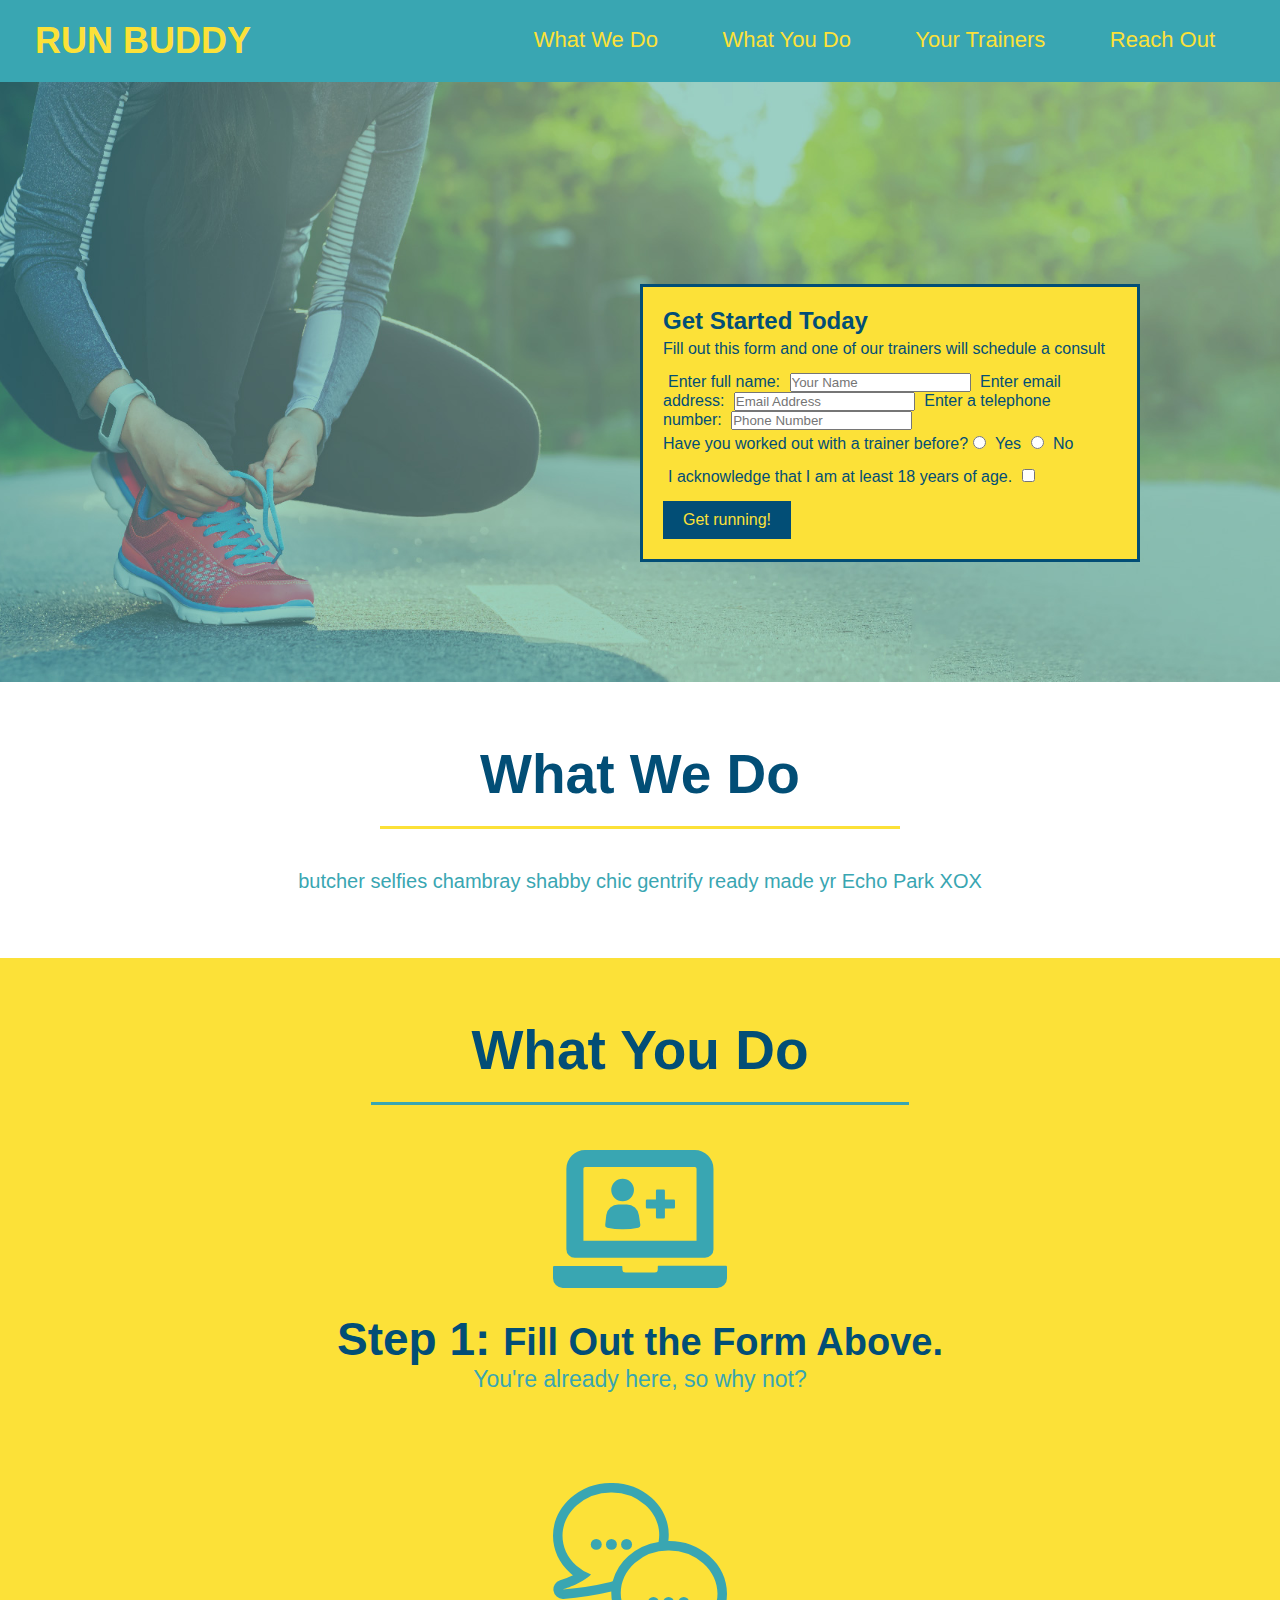
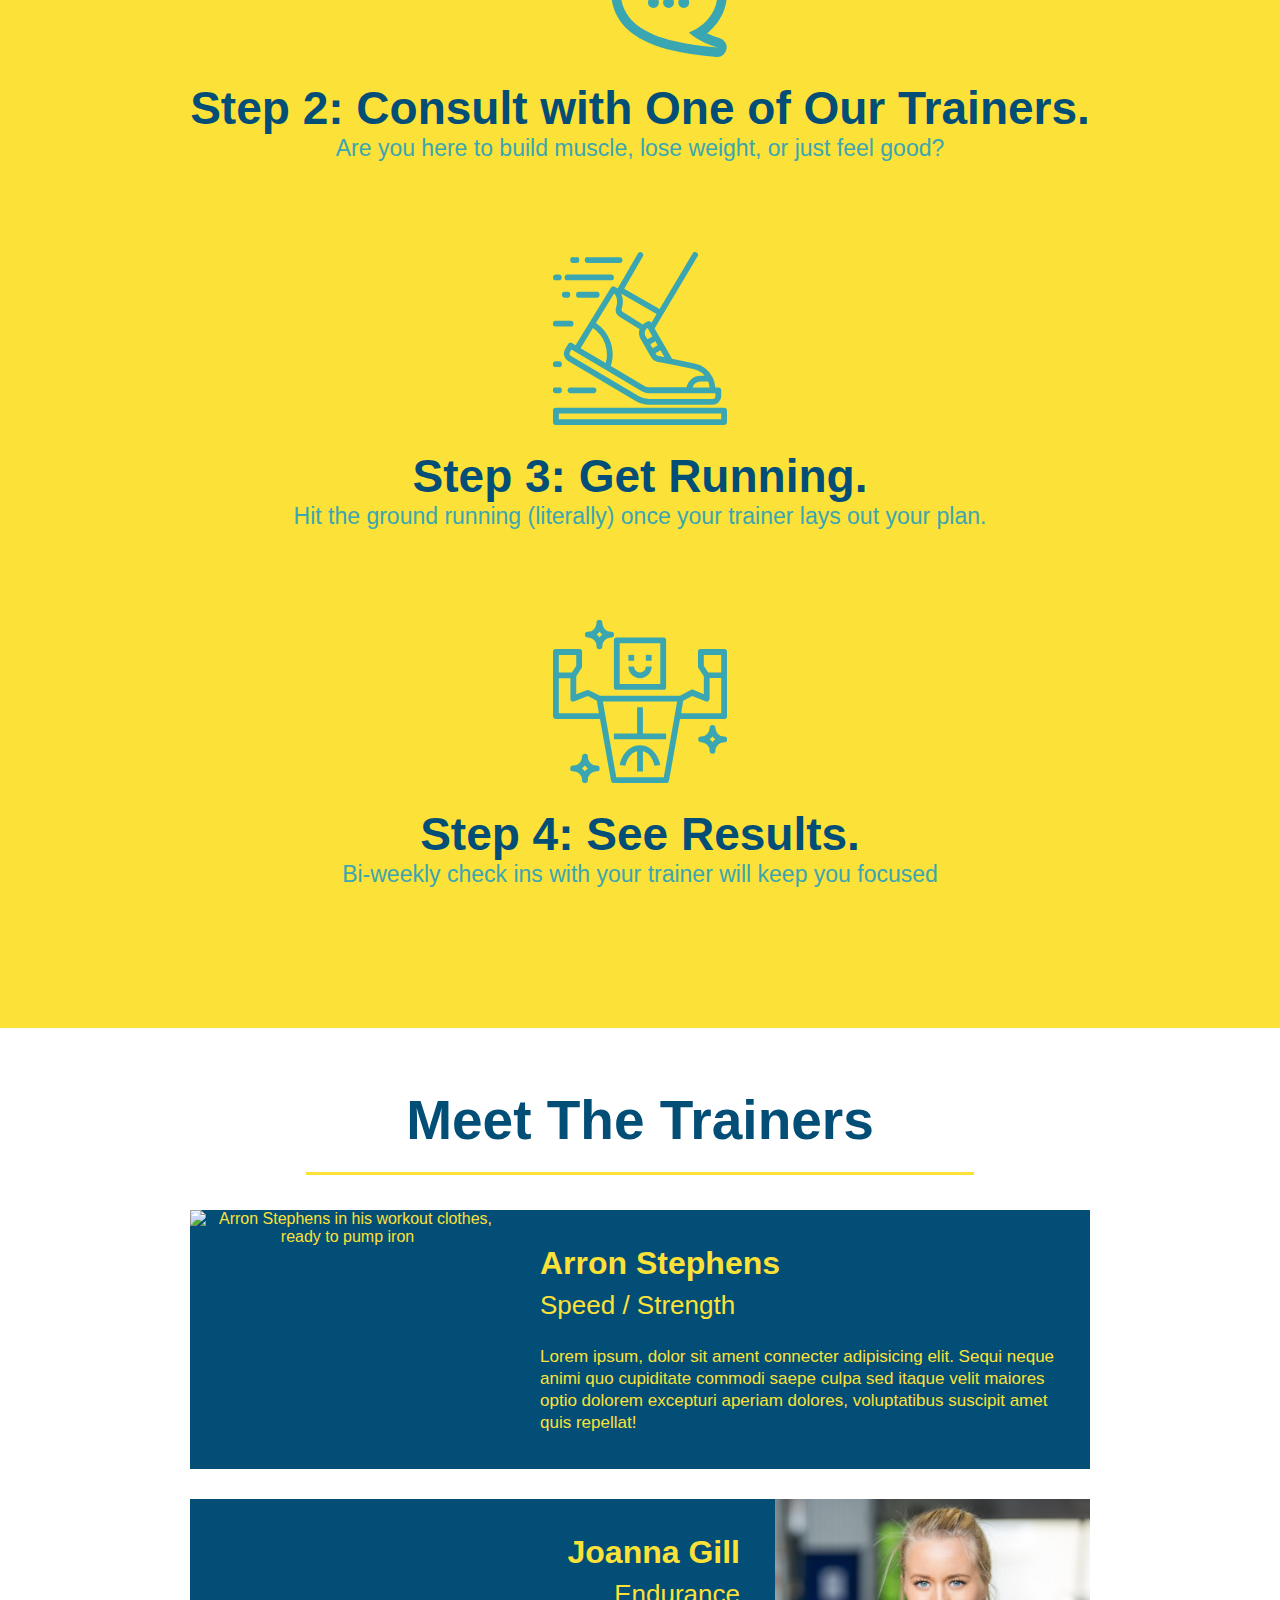
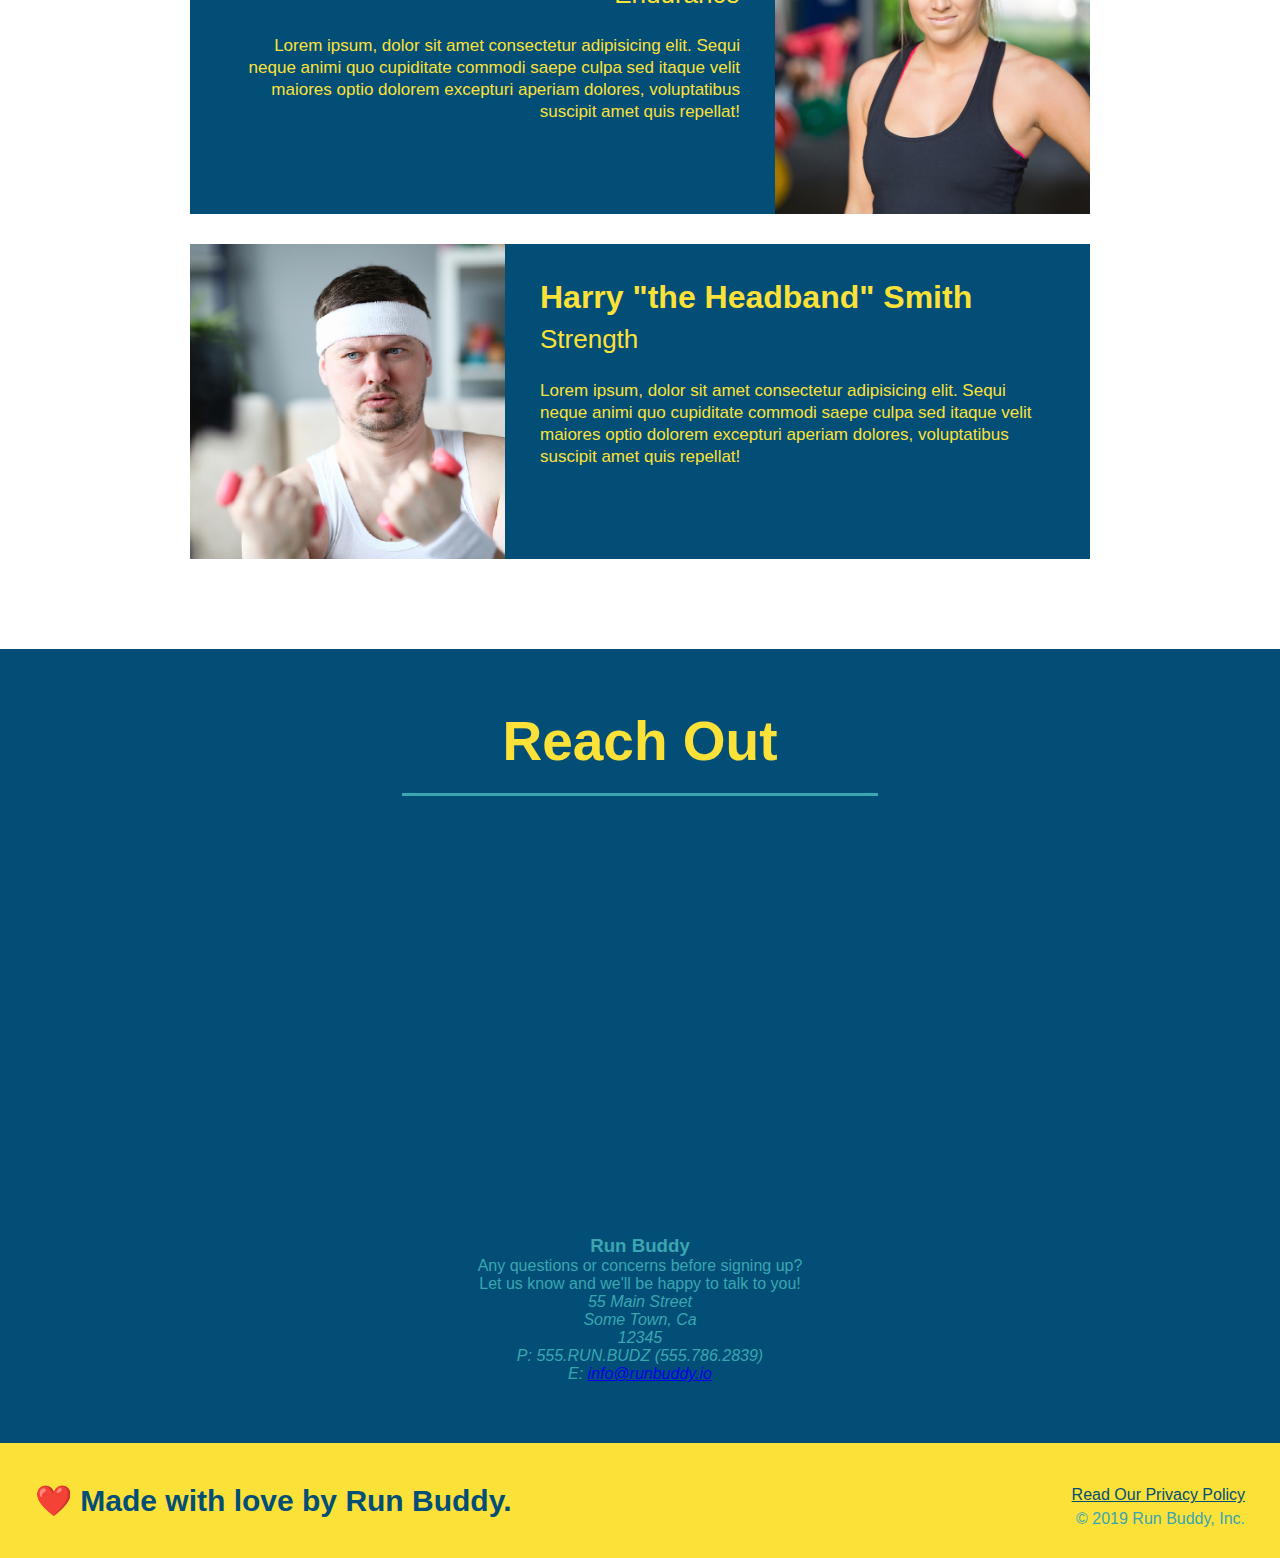
==== index.html @ 3039db10 "commit on main" ====
<!DOCTYPE html>
<html lang="en">

<head>
  <meta charset="UTF-8" />
  <title>Run Buddy</title>
  <link rel="stylesheet" href="./assets/css/style.css" />
  <link rel="stylesheet" href="./assets/css/secondary-styles.css"/>
</head>

<body>
  <!-- navigation -->
  <header>
    <h1>
      <a href="/">
        RUN BUDDY
      </a>
    </h1>
    <nav>
      <!-- Unordered list element -->
      <ul>
        <!-- List item element-->
        <li>
          <!-- Anchor element -->
          <a href="#what-we-do">What We Do</a>
        </li>
        <li>
          <a href="#what-you-do">What You Do</a>
        </li>
        <li>
          <a href="#your-trainers">Your Trainers</a>
        </li>
        <li>
          <a href="#reach-out">Reach Out</a>
        </li>
      </ul>
    </nav>
  </header>
  <!--hero section-->
<section class="hero">
    <div class="hero-form">
        <h3>Get Started Today</h3>
        <p>Fill out this form and one of our trainers will schedule a consult</p>
        <form>
        <label for="name">Enter full name:</label>
        <input type="text" placeholder="Your Name" name="name" id="name" />
        
        <label for="email">Enter email address:</label>
        <input type="text" placeholder="Email Address" name="email" id="email" />
        
        <label for="phone">Enter a telephone number:</label>
        <input type="text" placeholder="Phone Number" name="phone" id="phone" />
        <p>
            Have you worked out with a trainer before?
            <input type="radio" name="trainer-confirm" id="trainer-yes" />
            <label for="trainer-yes">Yes</label>
            <input type="radio" name="trainer-confirm" id="trainer-no" />
            <label for="trainer-no">No</label>
        </p>
        <p>
            <label for="checkbox">
                I acknowledge that I am at least 18 years of age.
            </label>
            <input type="checkbox" name="age-confirm" id="checkbox" />
        </p>
        <button type="submit">
            Get running!
        </button>
    </form>
    </div>
</section>


  <!-- "what we do" section -->
  <section id="what we do" class="intro">
    <h2 class="section-title primary-border">What We Do</h2>
    <p>
        butcher selfies chambray shabby chic gentrify ready made yr Echo Park XOX
    </p>
  </section>

  <!-- "what you do" section -->
  <section id="what you do" class="steps">
    <h2 class="section-title secondary-border">What You Do</h2>

    <div> 

    <img src="./assets/images/step-1.svg" alt="" />
    <h3>Step 1: <span>Fill Out the Form Above.</span></h3>
    <p>You're already here, so why not?</p>
    </div>
    
    <div>
        <img src="./assets/images/step-2.svg" alt="" />
        <h3>Step 2: Consult with One of Our Trainers.</h3>
        <p>Are you here to build muscle, lose weight, or just feel good?</p>
    </div>
    
    <div>
        <img src="./assets/images/step-3.svg" alt="" />
        <h3>Step 3: Get Running.</h3>
        <p>Hit the ground running (literally) once your trainer lays out your plan.</p>
    </div>
    
    <div>
        <img src="./assets/images/step-4.svg" alt="" />
        <h3>Step 4: See Results.</h3>
        <p>Bi-weekly check ins with your trainer will keep you focused</p></div>
  </section>

  <!-- "meet the trainers" section -->
  <section id="your-trainers" class="trainers">
    <h2 class="section-title primary-border">Meet The Trainers</h2>
    <article class="trainer">
      <image src="./assets/image/trainer-1.jpg" alt="Arron Stephens in his workout clothes, ready to pump iron"/>
      <div class="trainer-bio text-left">
        <h3>Arron Stephens</h3>
        <h4>Speed / Strength</h4>
        <p>
          Lorem ipsum, dolor sit ament connecter adipisicing elit. Sequi neque animi quo cupiditate commodi saepe culpa sed
          itaque velit maiores optio dolorem excepturi aperiam dolores, voluptatibus suscipit amet quis repellat!
        </p>
      </div>
    </article>
    <!-- second trainer bio -->
    <article class="trainer">
      <div class="trainer-bio text-right">
        <h3>Joanna Gill</h3>
        <h4>Endurance</h4>
        <p>
          Lorem ipsum, dolor sit amet consectetur adipisicing elit. Sequi neque animi quo cupiditate commodi saepe culpa sed
          itaque velit maiores optio dolorem excepturi aperiam dolores, voluptatibus suscipit amet quis repellat!
        </p>
      </div>
      <img src="./assets/images/trainer-2.jpg" alt="Joanna Gill cooling off after a workout" />
    </article>
    <!-- third trainer bio -->
    <article class="trainer">
      <img src="./assets/images/trainer-3.jpg"
        alt="Harry Smith wearing a headband and lifting comically small pink weights" />
      <div class="trainer-bio text-left">
        <h3>Harry "the Headband" Smith</h3>
        <h4>Strength</h4>
        <p>
          Lorem ipsum, dolor sit amet consectetur adipisicing elit. Sequi neque animi quo cupiditate commodi saepe culpa sed
          itaque velit maiores optio dolorem excepturi aperiam dolores, voluptatibus suscipit amet quis repellat!
        </p>
      </div>
    </article>
  </section>

  <!-- "reach out" section -->
  <section id="reach-out" class="contact">
    <h2 class="section-title secondary-border">Reach Out</h2>
    <div class="contact-info">
      <iframe src="https://www.google.com/maps/embed?pb=!1m18!1m12!1m3!1d3147.1079747227936!2d-120.42364418397035!3d37.92790791110593!2m3!1f0!2f0!3f0!3m2!1i1024!2i768!4f13.1!3m3!1m2!1s0x8090c49129b6ac57%3A0xb56c7eb95a2cd8bd!2sMain%20St%2C%20California%2095327!5e0!3m2!1sen!2sus!4v1616426329495!5m2!1sen!2sus" 
  width="600" 
  height="450" 
  style="border:0;" 
  allowfullscreen="" 
  loading="lazy">
  </iframe>
    </div>
    <div>
      <h3>Run Buddy</h3>
      <p>
        Any questions or concerns before signing up?
        <br />
        Let us know and we'll be happy to talk to you!
      </p>
      <address>
        55 Main Street <br />
        Some Town, Ca <br />
        12345<br />
        P: 555.RUN.BUDZ (555.786.2839)<br />
        E: <a href="mailto:info@runbuddy.io">info@runbuddy.io</a>
      </address>
    </div>
  </section>

  <!-- footer -->
  <footer>
    <h2>❤️ Made with love by Run Buddy.</h2>
    <div>
      <a href="#">Read Our Privacy Policy</a><br />
      &copy; 2019 Run Buddy, Inc.
    </div>
  </footer>
</body>

</html>
---- assets/css/style.css ----
* {
  margin: 0;
  padding: 0;
  box-sizing: border-box;
}

body {
  /* more on this crazy alphanumerical value in a minute! */
  color: #39a6b2;
  font-family: Helvetica, Arial, sans-serif;
}

/* apply styles to <header> */
header {
  padding: 20px 35px;
  background-color: #39a6b2;
}

header h1 {
  font-weight: bold;
  font-size: 36px;
  color: #fce138;
  margin: 0;
  display: inline;
}
header a {
  text-decoration: none;
  color: #fce138;
}

header nav {
  float: right;
  margin: 7px 0;
}

header nav ul li {
  display: inline;
}

header nav ul li a {
  margin: 0 30px;
  font-weight: lighter;
  font-size: 22px;
}

footer {
  background: #fce138;
  width: 100%;
  padding: 40px 35px;
}

footer h2 {
  display: inline;
  color: #024e76;
  font-size: 30px;
  margin: 0;
}

footer div {
  float: right;
  line-height: 1.5;
  text-align: right;
}

footer a {
  color: #024e76;
}

section {
  padding: 60px;
}

/* Hero Style Start */
.hero {
  background-image: url('../images/hero-bg.jpg');
  height: 600px;
  background-size: cover;
  background-position: center;
  position: relative;
}
/* Hero Style End */

.hero-form {
  border: 3px solid #024e76;
  background-color: #fce138;
  padding: 20px;
  width: 500px;
  color: #024e76;
  position: absolute;
  bottom: 120px;
  right: 140px;
}

.hero-form h3 {
  font-size: 24px;
  margin: 0;
}
.hero-form p {
  margin: 5px 0 15px 0;
}

.form-input {
  border: 1px solid #024e76;
  display: block;
  padding: 7px 15px;
  font-size: 16px;
  color: #024e76;
  width: 100%;
  margin-bottom: 15px;
}

.hero-form label {
  margin: 0 5px;
}

.hero-form button {
  color: #fce138;
  background-color: #024e76;
  border: none;
  padding: 10px 20px;
  font-size: 16px;
}

.intro {
  text-align: center;
}

.intro p {
  line-height: 1.7;
  color: #39a6b2;
  width: 80%;
  font-size: 20px;
  margin: 0 auto;
}

.steps {
  text-align: center;
  background: #fce138;
}

.steps div {
  margin-bottom: 80px;
}

.steps img {
  width: 15%;
  margin: 10px 0;
}

.steps h3 {
  color: #024e76;
  font-size: 46px;
  margin-top: 10px;
}

.steps p {
  color: #39a6b2;
  font-size: 23px;
}

.steps span {
  font-size: 38px;
}

.section-title {
  font-size: 55px;
  color: #024e76;
  margin-bottom: 35px;
  padding: 0 100px 20px 100px;
  display: inline-block;
  border-bottom: 3px solid;
}

.primary-border {
  border-color: #fce138;
}

.secondary-border {
  border-color: #39a6b2;
}

.trainers {
  text-align: center;
}

.trainer {
  width: 900px;
  margin: 0 auto 30px auto;
  background: #024e76;
  color: #fce138;
  overflow: auto;
}

.trainer img {
  width: 35%;
  float: left;
}

.trainer-bio {
  padding: 35px;
  float: left;
  width: 65%;
}

.trainer-bio h3 {
  font-size: 32px;
  margin-bottom: 8px;
}

.trainer-bio h4 {
  font-weight: lighter;
  font-size: 26px;
  margin-bottom: 25px;
}

.trainer-bio p {
  font-size: 17px;
  line-height: 1.3;
}

.text-left {
  text-align: left;
}

.text-right {
  text-align: right;
}

/* REACH OUT STYLES START */
.contact {
  text-align: center;
  background: #024e76;
}

.contact h2 {
  color: #fce138;
}

.contact-info iframe {
  width: 400px;
  height: 400px;
}

.contact-info div {
  width: 410px;
  display: inline-block;
  vertical-align: top;
  text-align: left;
  margin: 30px 0 0 60px;
  color: white;
}

.contact-info h3 {
  color: #fce138;
  font-size: 32px;
}

.contact-info p,
.contact-info address {
  margin: 20px 0;
  line-height: 1.5;
  font-size: 20px;
  font-style: normal;
}

.contact-info a {
  color: #fce138;
}

/* REACH OUT STYLES END */
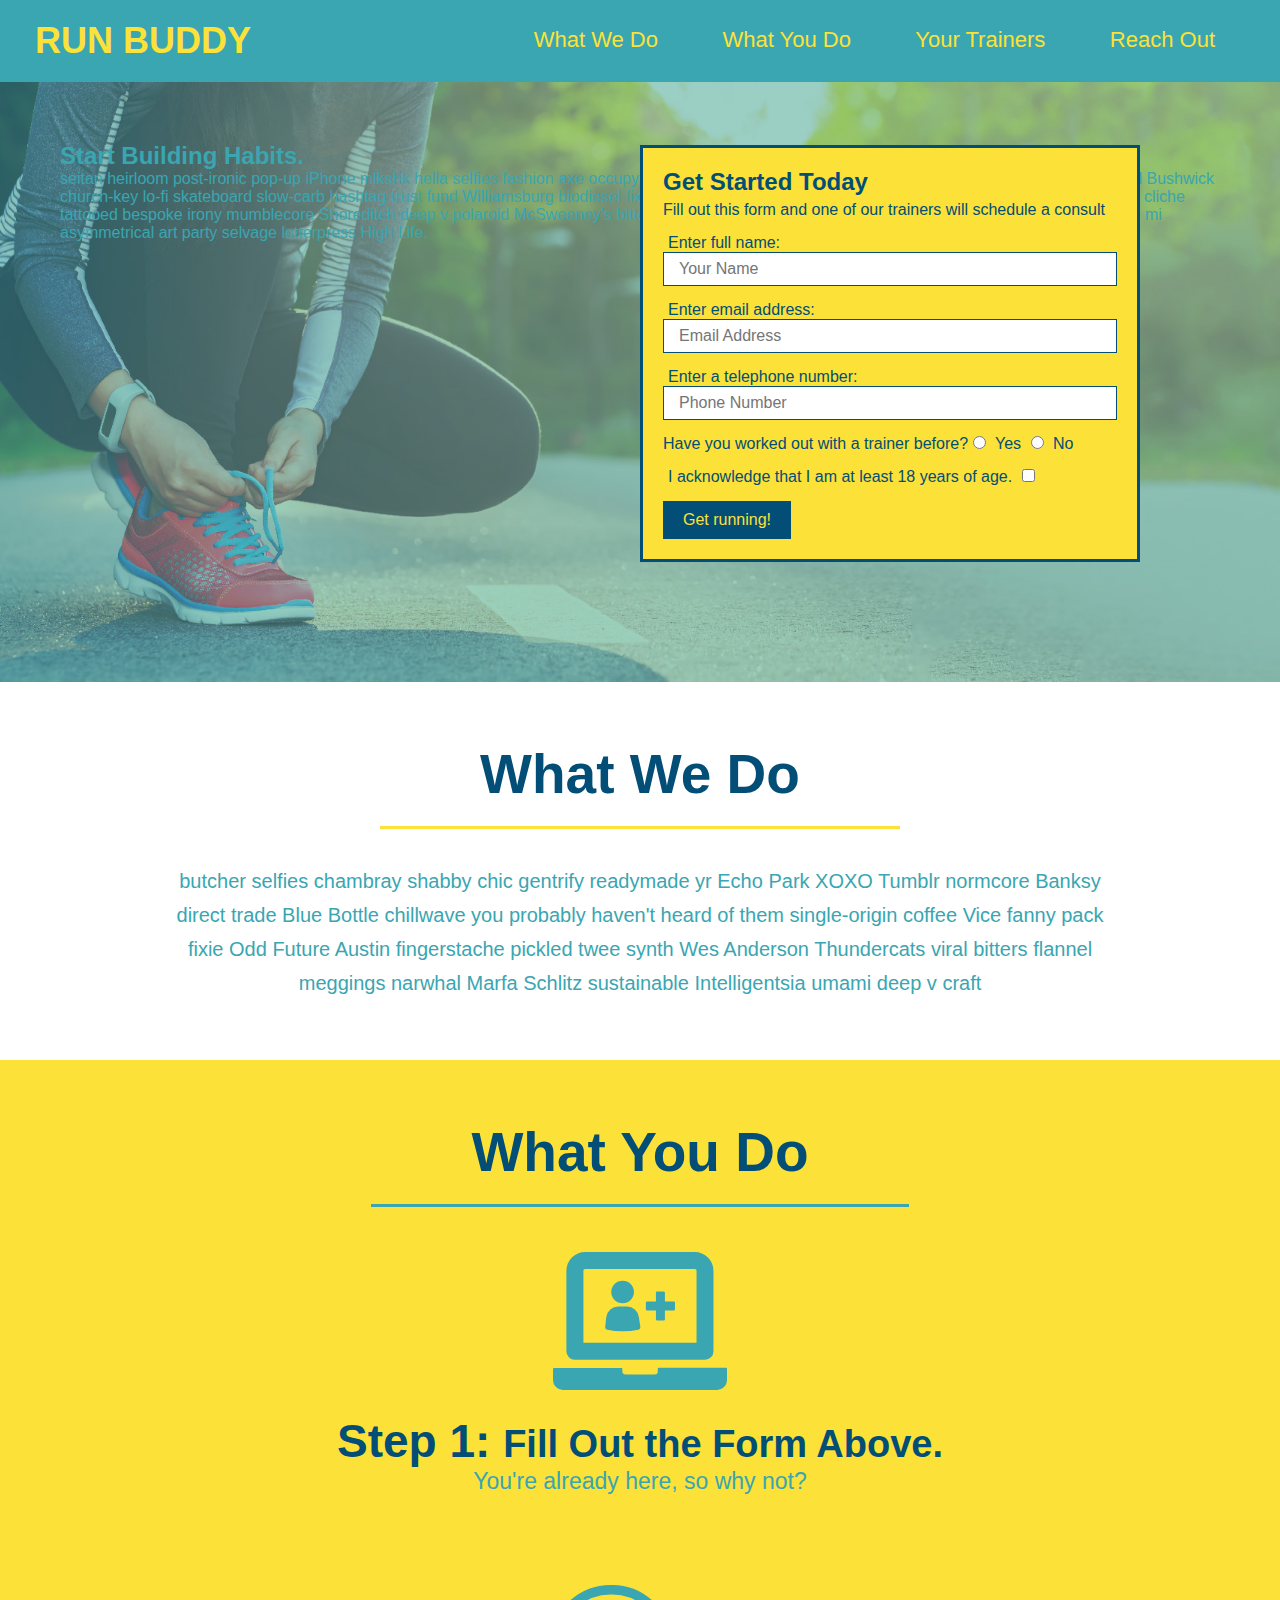
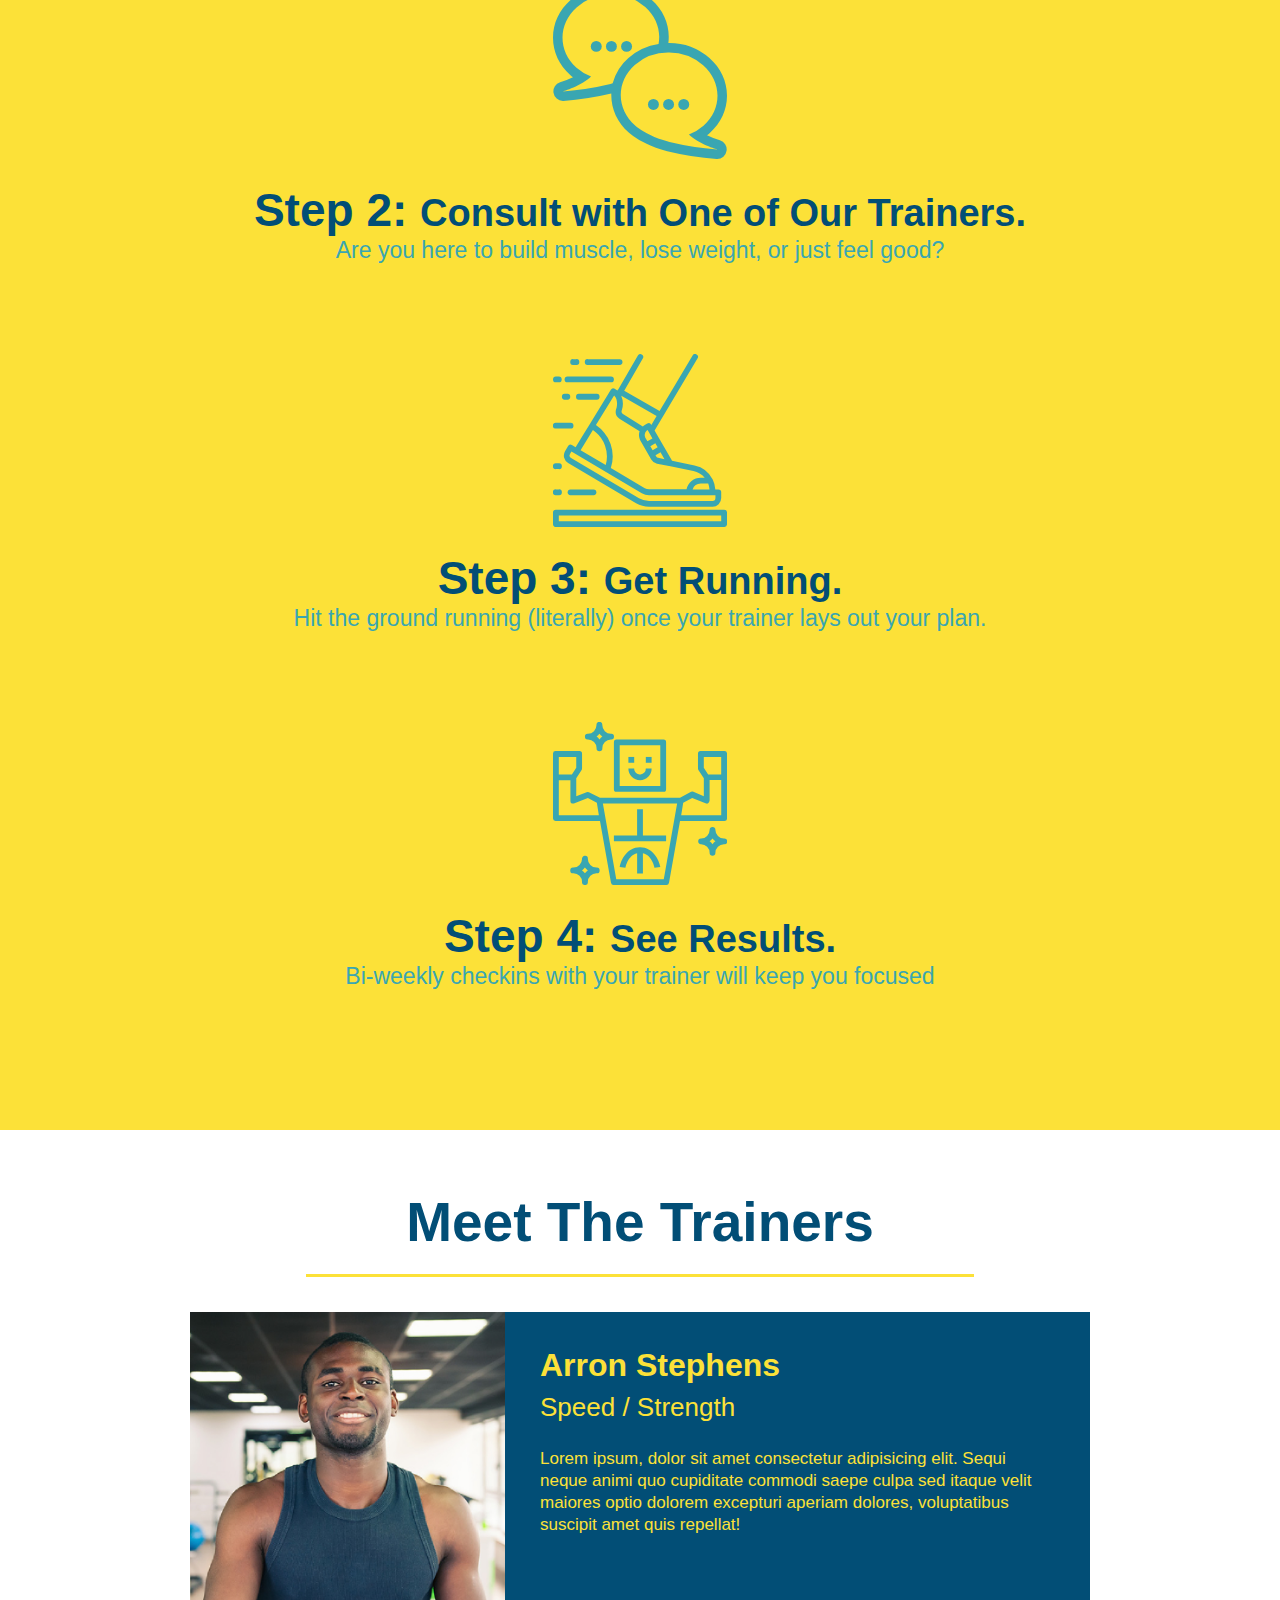
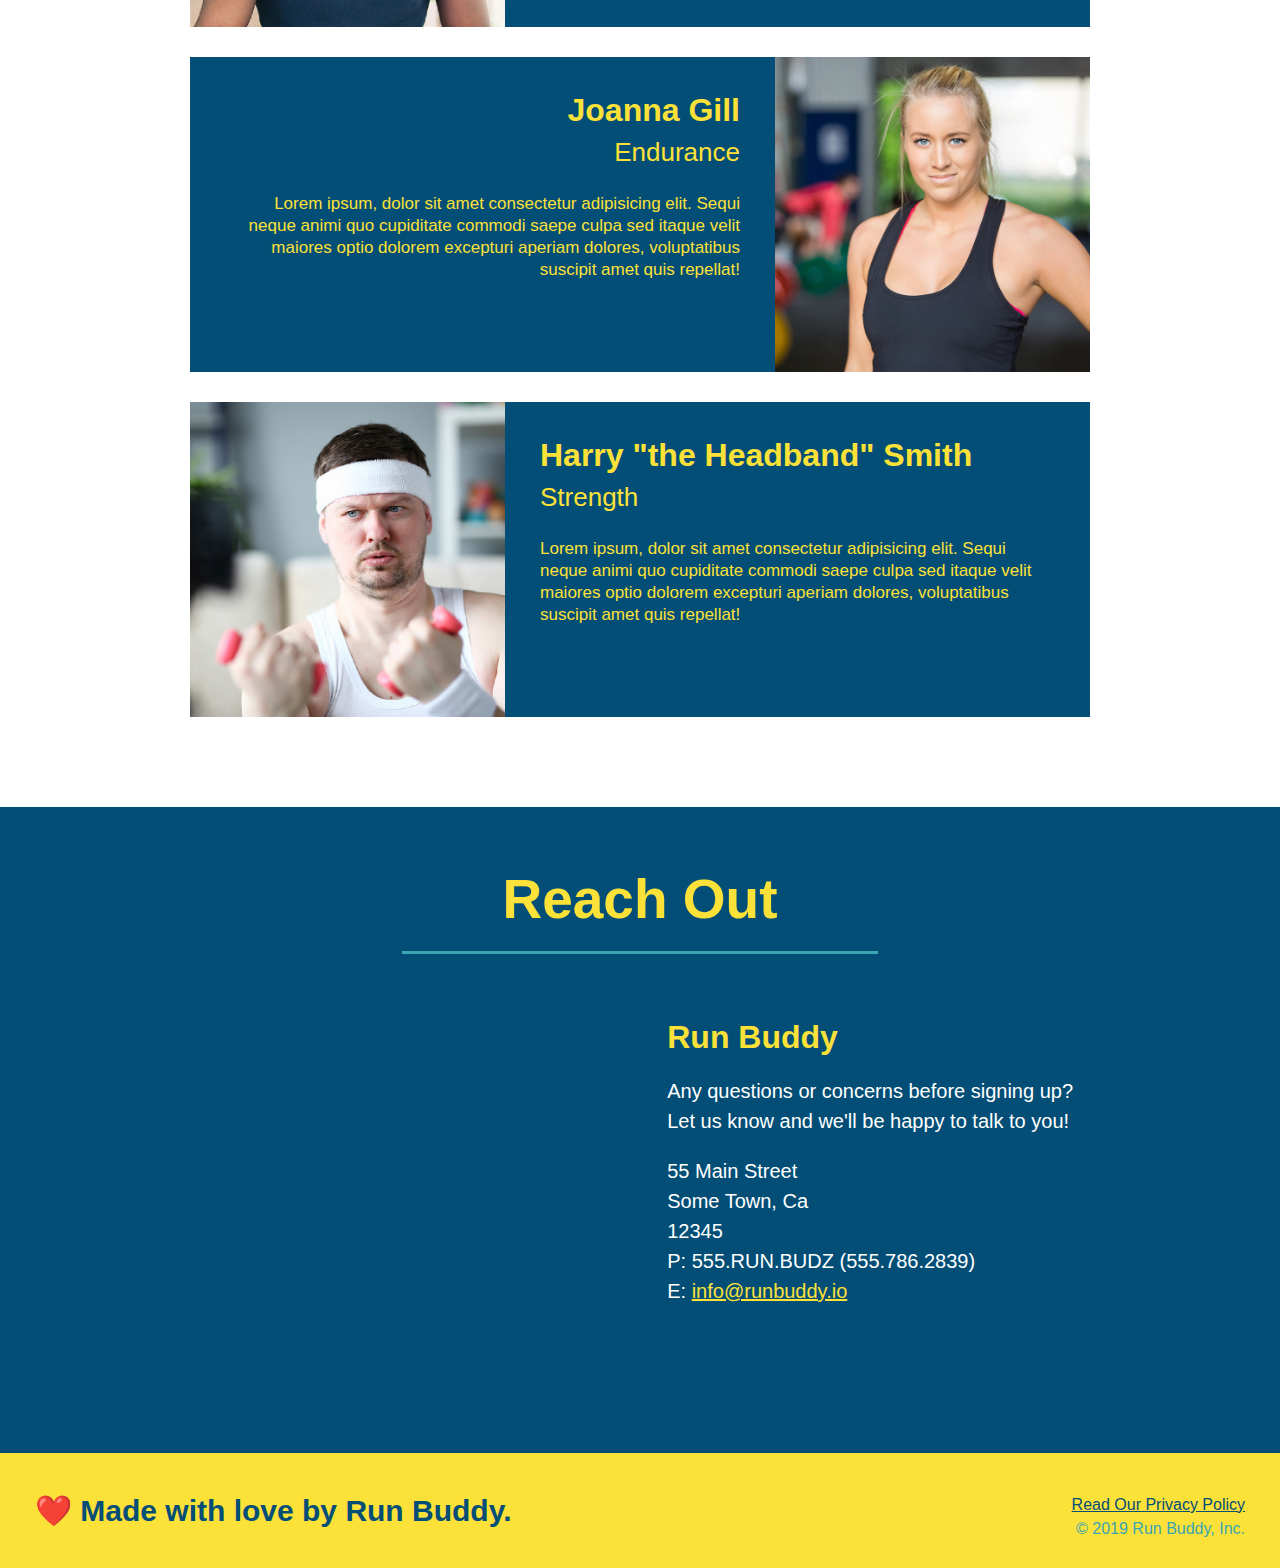
==== commit 8da6bb88: "add content to hero, replace image" ====
--- a/index.html
+++ b/index.html
@@ -5,7 +5,6 @@
   <meta charset="UTF-8" />
   <title>Run Buddy</title>
   <link rel="stylesheet" href="./assets/css/style.css" />
-  <link rel="stylesheet" href="./assets/css/secondary-styles.css"/>
 </head>
 
 <body>
@@ -36,104 +35,113 @@
       </ul>
     </nav>
   </header>
-  <!--hero section-->
-<section class="hero">
+
+  <!-- hero/jumbotron -->
+  <section class="hero">
+    <div class="hero-cta">
+      <h2>Start Building Habits.</h2>
+      <p>seitan heirloom post-ironic pop-up iPhone mlkshk hella selfies fashion axe occupy readymade put a bird on it messenger bag Wes Anderson Schlitz plaid Bushwick church-key lo-fi skateboard slow-carb hashtag trust fund Williamsburg biodiesel fixie farm-to-table 8-bit banjo XOXO Banksy chillwave bicycle rights retro cliche tattooed bespoke irony mumblecore Shoreditch deep v polaroid McSweeney's bitters cray gentrify tofu Marfa you probably haven't heard of them yr banh mi asymmetrical art party selvage letterpress High Life.</p>
+    </div>
     <div class="hero-form">
-        <h3>Get Started Today</h3>
-        <p>Fill out this form and one of our trainers will schedule a consult</p>
-        <form>
+      <h3>Get Started Today</h3>
+      <p>Fill out this form and one of our trainers will schedule a consult</p>
+      <form>
         <label for="name">Enter full name:</label>
-        <input type="text" placeholder="Your Name" name="name" id="name" />
-        
+        <input type="text" placeholder="Your Name" name="name" id="name" class="form-input" />
         <label for="email">Enter email address:</label>
-        <input type="text" placeholder="Email Address" name="email" id="email" />
-        
+        <input type="text" placeholder="Email Address" name="email" id="email" class="form-input" />
         <label for="phone">Enter a telephone number:</label>
-        <input type="text" placeholder="Phone Number" name="phone" id="phone" />
+        <input type="text" placeholder="Phone Number" name="phone" id="phone" class="form-input" />
         <p>
-            Have you worked out with a trainer before?
-            <input type="radio" name="trainer-confirm" id="trainer-yes" />
-            <label for="trainer-yes">Yes</label>
-            <input type="radio" name="trainer-confirm" id="trainer-no" />
-            <label for="trainer-no">No</label>
+          Have you worked out with a trainer before?
+          <input type="radio" name="trainer-confirm" id="trainer-yes" />
+          <label for="trainer-yes">Yes</label>
+          <input type="radio" name="trainer-confirm" id="trainer-no" />
+          <label for="trainer-no">No</label>
         </p>
         <p>
-            <label for="checkbox">
-                I acknowledge that I am at least 18 years of age.
-            </label>
-            <input type="checkbox" name="age-confirm" id="checkbox" />
+          <label for="checkbox">
+            I acknowledge that I am at least 18 years of age.
+          </label>
+          <input type="checkbox" name="checkpoint1" id="checkbox" />
         </p>
         <button type="submit">
-            Get running!
+          Get running!
         </button>
-    </form>
+      </form>
     </div>
-</section>
-
+  </section>
 
   <!-- "what we do" section -->
-  <section id="what we do" class="intro">
+  <section id="what-we-do" class="intro">
     <h2 class="section-title primary-border">What We Do</h2>
     <p>
-        butcher selfies chambray shabby chic gentrify ready made yr Echo Park XOX
+      butcher selfies chambray shabby chic gentrify readymade yr Echo Park XOXO Tumblr normcore Banksy direct trade Blue
+      Bottle chillwave you probably haven't heard of them single-origin coffee Vice fanny pack fixie Odd Future Austin
+      fingerstache pickled twee synth Wes Anderson Thundercats viral bitters flannel meggings narwhal Marfa Schlitz
+      sustainable Intelligentsia umami deep v craft
     </p>
   </section>
 
   <!-- "what you do" section -->
-  <section id="what you do" class="steps">
+  <section id="what-you-do" class="steps">
     <h2 class="section-title secondary-border">What You Do</h2>
 
-    <div> 
+    <div>
+      <img src="./assets/images/step-1.svg" alt="" />
+      <h3>Step 1: <span>Fill Out the Form Above.</span></h3>
+      <p>You're already here, so why not?</p>
+    </div>
 
-    <img src="./assets/images/step-1.svg" alt="" />
-    <h3>Step 1: <span>Fill Out the Form Above.</span></h3>
-    <p>You're already here, so why not?</p>
+    <div>
+      <img src="./assets/images/step-2.svg" alt="" />
+      <h3>Step 2: <span>Consult with One of Our Trainers.</span></h3>
+      <p>Are you here to build muscle, lose weight, or just feel good?</p>
     </div>
-    
+
     <div>
-        <img src="./assets/images/step-2.svg" alt="" />
-        <h3>Step 2: Consult with One of Our Trainers.</h3>
-        <p>Are you here to build muscle, lose weight, or just feel good?</p>
+      <img src="./assets/images/step-3.svg" alt="" />
+      <h3>Step 3: <span>Get Running.</span></h3>
+      <p>Hit the ground running (literally) once your trainer lays out your plan.</p>
     </div>
-    
+
     <div>
-        <img src="./assets/images/step-3.svg" alt="" />
-        <h3>Step 3: Get Running.</h3>
-        <p>Hit the ground running (literally) once your trainer lays out your plan.</p>
+      <img src="./assets/images/step-4.svg" alt="" />
+      <h3>Step 4: <span>See Results.</span></h3>
+      <p>Bi-weekly checkins with your trainer will keep you focused</p>
     </div>
-    
-    <div>
-        <img src="./assets/images/step-4.svg" alt="" />
-        <h3>Step 4: See Results.</h3>
-        <p>Bi-weekly check ins with your trainer will keep you focused</p></div>
   </section>
 
   <!-- "meet the trainers" section -->
   <section id="your-trainers" class="trainers">
     <h2 class="section-title primary-border">Meet The Trainers</h2>
     <article class="trainer">
-      <image src="./assets/image/trainer-1.jpg" alt="Arron Stephens in his workout clothes, ready to pump iron"/>
+      <img src="./assets/images/trainer-1.jpg" alt="Arron Stephens in his workout clothes, ready to pump iron" />
       <div class="trainer-bio text-left">
         <h3>Arron Stephens</h3>
         <h4>Speed / Strength</h4>
         <p>
-          Lorem ipsum, dolor sit ament connecter adipisicing elit. Sequi neque animi quo cupiditate commodi saepe culpa sed
+          Lorem ipsum, dolor sit amet consectetur adipisicing elit. Sequi neque animi quo cupiditate commodi saepe culpa
+          sed
           itaque velit maiores optio dolorem excepturi aperiam dolores, voluptatibus suscipit amet quis repellat!
         </p>
       </div>
     </article>
+
     <!-- second trainer bio -->
     <article class="trainer">
       <div class="trainer-bio text-right">
         <h3>Joanna Gill</h3>
         <h4>Endurance</h4>
         <p>
-          Lorem ipsum, dolor sit amet consectetur adipisicing elit. Sequi neque animi quo cupiditate commodi saepe culpa sed
+          Lorem ipsum, dolor sit amet consectetur adipisicing elit. Sequi neque animi quo cupiditate commodi saepe culpa
+          sed
           itaque velit maiores optio dolorem excepturi aperiam dolores, voluptatibus suscipit amet quis repellat!
         </p>
       </div>
       <img src="./assets/images/trainer-2.jpg" alt="Joanna Gill cooling off after a workout" />
     </article>
+
     <!-- third trainer bio -->
     <article class="trainer">
       <img src="./assets/images/trainer-3.jpg"
@@ -142,7 +150,8 @@
         <h3>Harry "the Headband" Smith</h3>
         <h4>Strength</h4>
         <p>
-          Lorem ipsum, dolor sit amet consectetur adipisicing elit. Sequi neque animi quo cupiditate commodi saepe culpa sed
+          Lorem ipsum, dolor sit amet consectetur adipisicing elit. Sequi neque animi quo cupiditate commodi saepe culpa
+          sed
           itaque velit maiores optio dolorem excepturi aperiam dolores, voluptatibus suscipit amet quis repellat!
         </p>
       </div>
@@ -153,28 +162,27 @@
   <section id="reach-out" class="contact">
     <h2 class="section-title secondary-border">Reach Out</h2>
     <div class="contact-info">
-      <iframe src="https://www.google.com/maps/embed?pb=!1m18!1m12!1m3!1d3147.1079747227936!2d-120.42364418397035!3d37.92790791110593!2m3!1f0!2f0!3f0!3m2!1i1024!2i768!4f13.1!3m3!1m2!1s0x8090c49129b6ac57%3A0xb56c7eb95a2cd8bd!2sMain%20St%2C%20California%2095327!5e0!3m2!1sen!2sus!4v1616426329495!5m2!1sen!2sus" 
-  width="600" 
-  height="450" 
-  style="border:0;" 
-  allowfullscreen="" 
-  loading="lazy">
-  </iframe>
-    </div>
-    <div>
-      <h3>Run Buddy</h3>
-      <p>
-        Any questions or concerns before signing up?
-        <br />
-        Let us know and we'll be happy to talk to you!
-      </p>
-      <address>
-        55 Main Street <br />
-        Some Town, Ca <br />
-        12345<br />
-        P: 555.RUN.BUDZ (555.786.2839)<br />
-        E: <a href="mailto:info@runbuddy.io">info@runbuddy.io</a>
-      </address>
+      <iframe 
+        src="https://www.google.com/maps/embed?pb=!1m18!1m12!1m3!1d3147.1079747227936!2d-120.42364418397035!3d37.92790791110593!2m3!1f0!2f0!3f0!3m2!1i1024!2i768!4f13.1!3m3!1m2!1s0x8090c49129b6ac57%3A0xb56c7eb95a2cd8bd!2sMain%20St%2C%20California%2095327!5e0!3m2!1sen!2sus!4v1616426329495!5m2!1sen!2sus"
+        style="border:0;" 
+        allowfullscreen=""
+        loading="lazy">
+      </iframe>
+      <div>
+        <h3>Run Buddy</h3>
+        <p>
+          Any questions or concerns before signing up?
+          <br />
+          Let us know and we'll be happy to talk to you!
+        </p>
+        <address>
+          55 Main Street <br />
+          Some Town, Ca <br />
+          12345<br />
+          P: 555.RUN.BUDZ (555.786.2839)<br />
+          E: <a href="mailto:info@runbuddy.io">info@runbuddy.io</a>
+        </address>
+      </div>
     </div>
   </section>
 
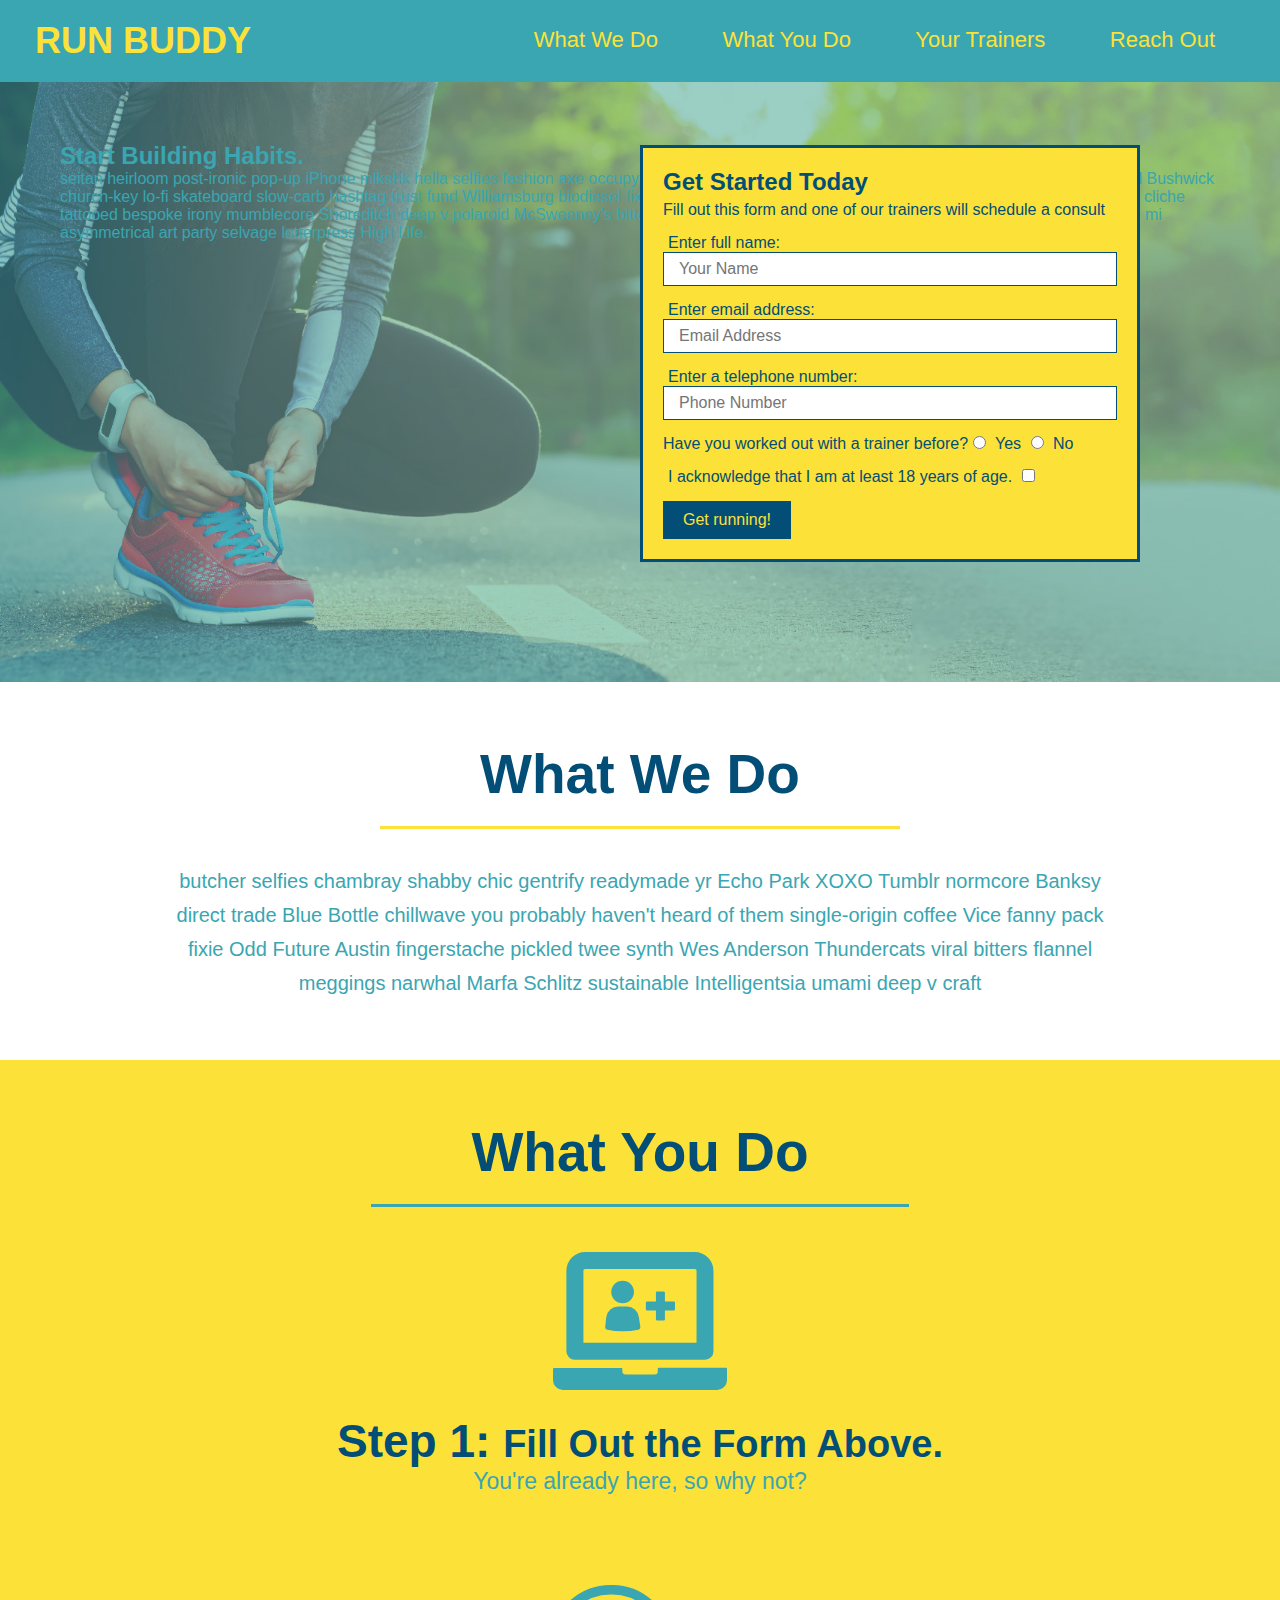
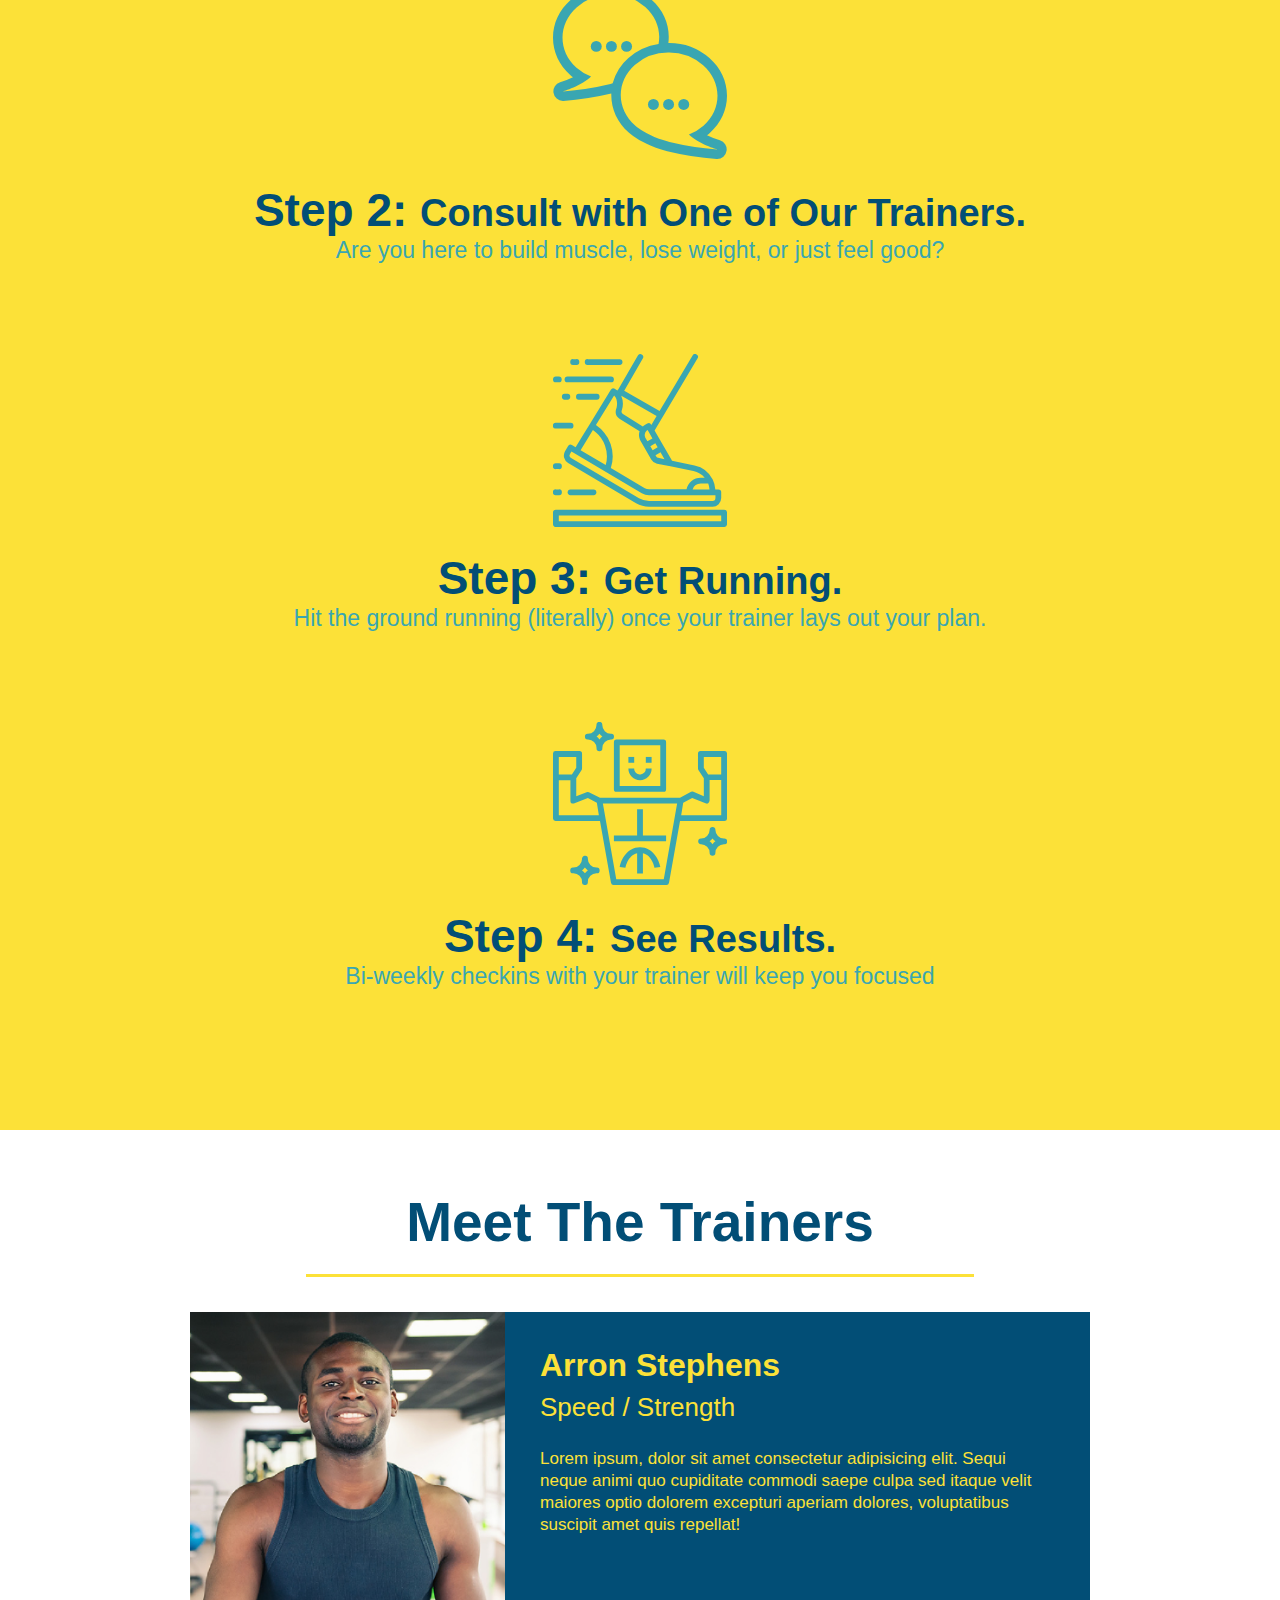
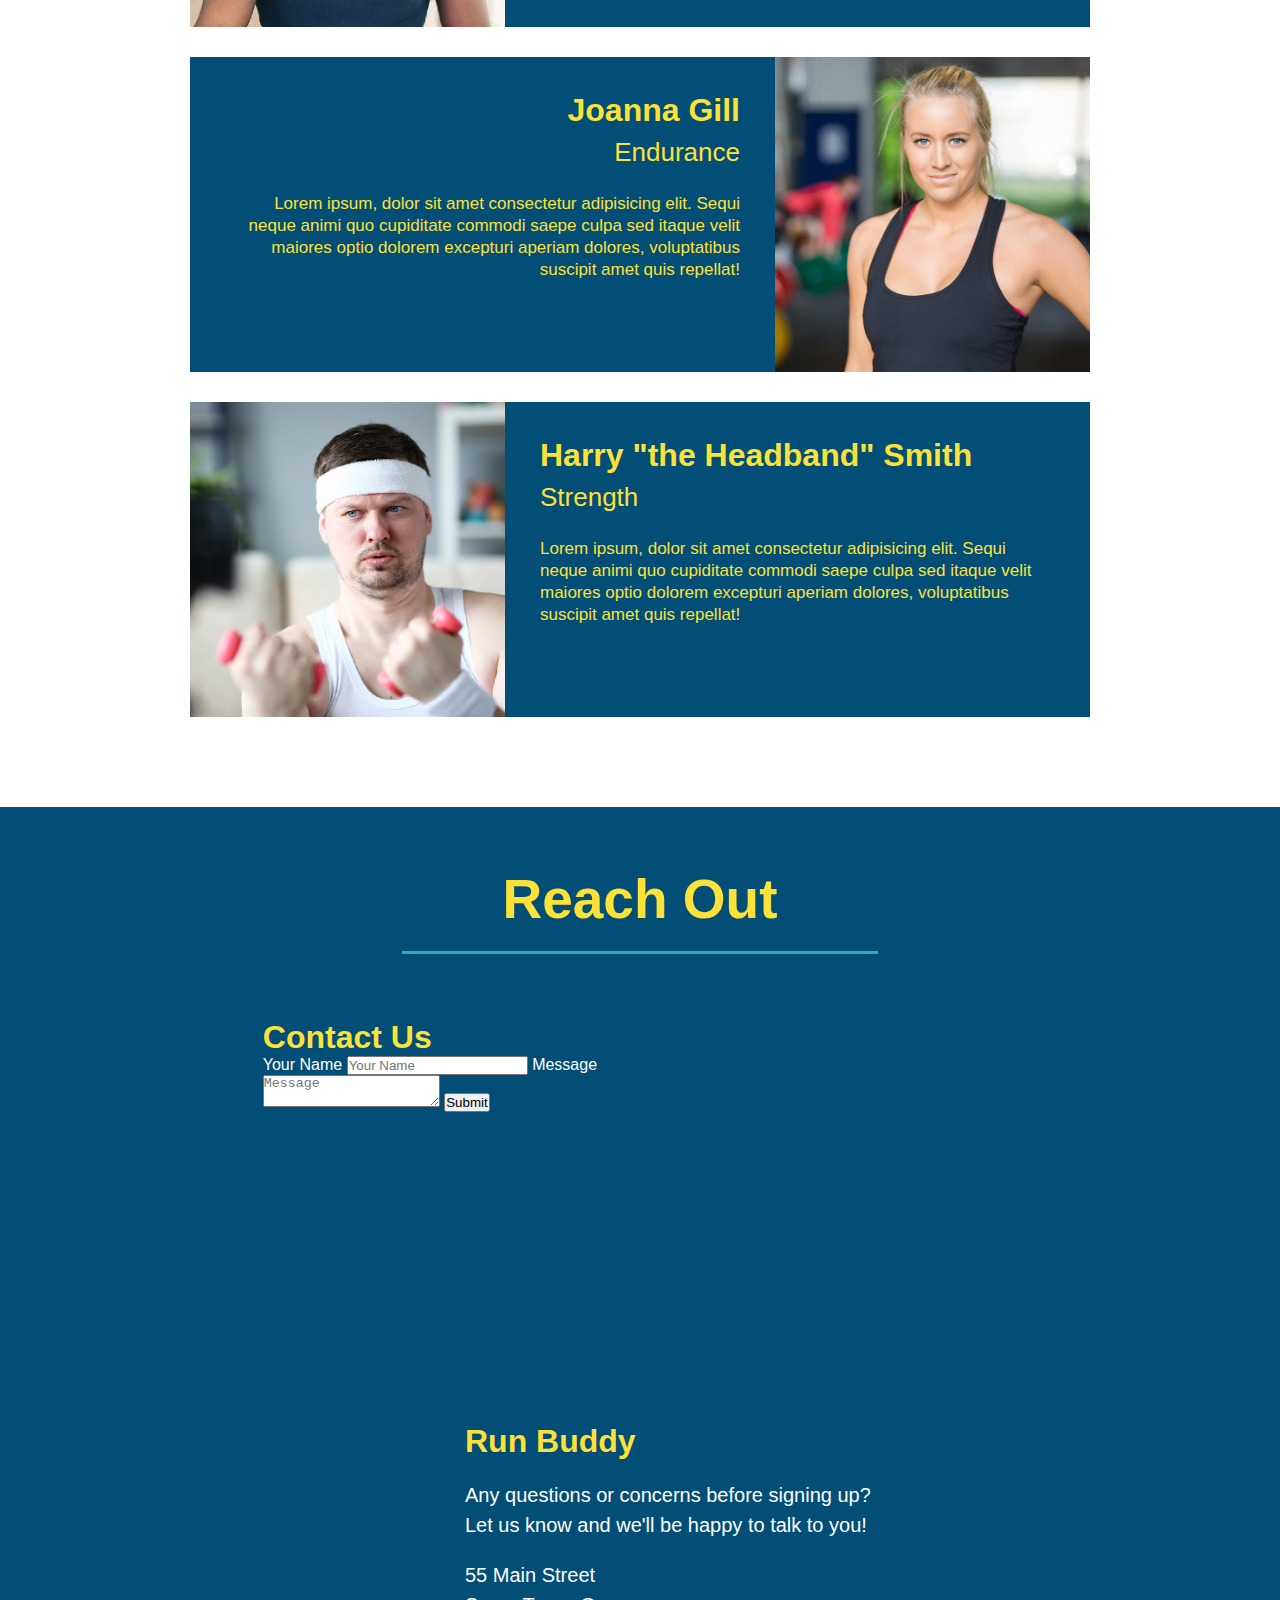
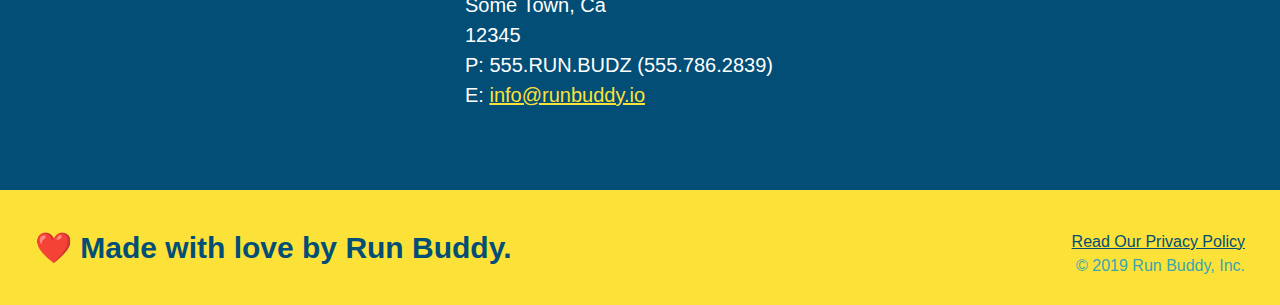
==== commit 1dbb08b8: "add contact form" ====
--- a/index.html
+++ b/index.html
@@ -162,8 +162,19 @@
   <section id="reach-out" class="contact">
     <h2 class="section-title secondary-border">Reach Out</h2>
     <div class="contact-info">
-      <iframe 
-        src="https://www.google.com/maps/embed?pb=!1m18!1m12!1m3!1d3147.1079747227936!2d-120.42364418397035!3d37.92790791110593!2m3!1f0!2f0!3f0!3m2!1i1024!2i768!4f13.1!3m3!1m2!1s0x8090c49129b6ac57%3A0xb56c7eb95a2cd8bd!2sMain%20St%2C%20California%2095327!5e0!3m2!1sen!2sus!4v1616426329495!5m2!1sen!2sus"
+      <div class="contact-form">
+        <h3>Contact Us</h3>
+        <form>
+          <label for="contact-name">Your Name</label>
+          <input type="text" id="contact-name" placeholder="Your Name" />
+
+          <label for="contact-message">Message</label>
+          <textarea id="contact-message" placeholder="Message"></textarea>
+
+          <button type="submit">Submit</button>
+        </form>
+      </div>
+      <iframe src="https://www.google.com/maps/embed?pb=!1m18!1m12!1m3!1d3147.1079747227936!2d-120.42364418397035!3d37.92790791110593!2m3!1f0!2f0!3f0!3m2!1i1024!2i768!4f13.1!3m3!1m2!1s0x8090c49129b6ac57%3A0xb56c7eb95a2cd8bd!2sMain%20St%2C%20California%2095327!5e0!3m2!1sen!2sus!4v1616426329495!5m2!1sen!2sus"
         style="border:0;" 
         allowfullscreen=""
         loading="lazy">
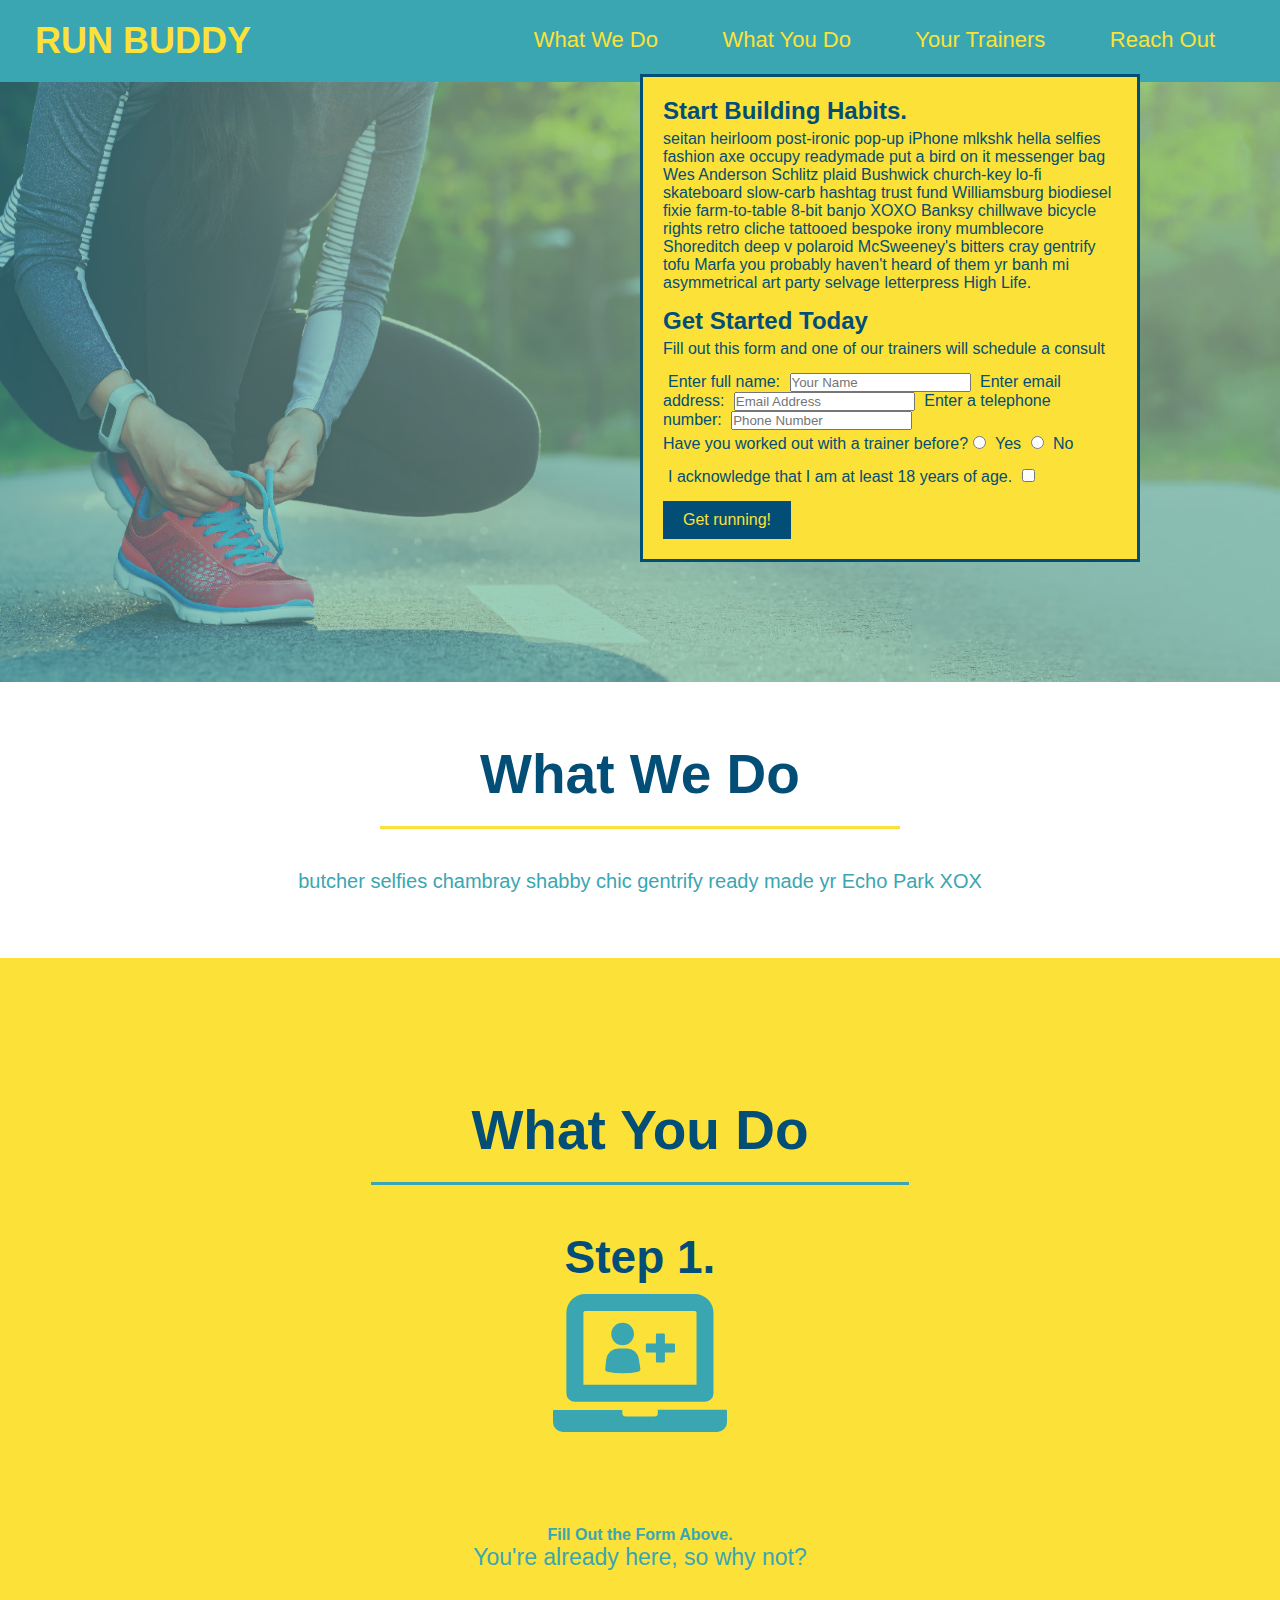
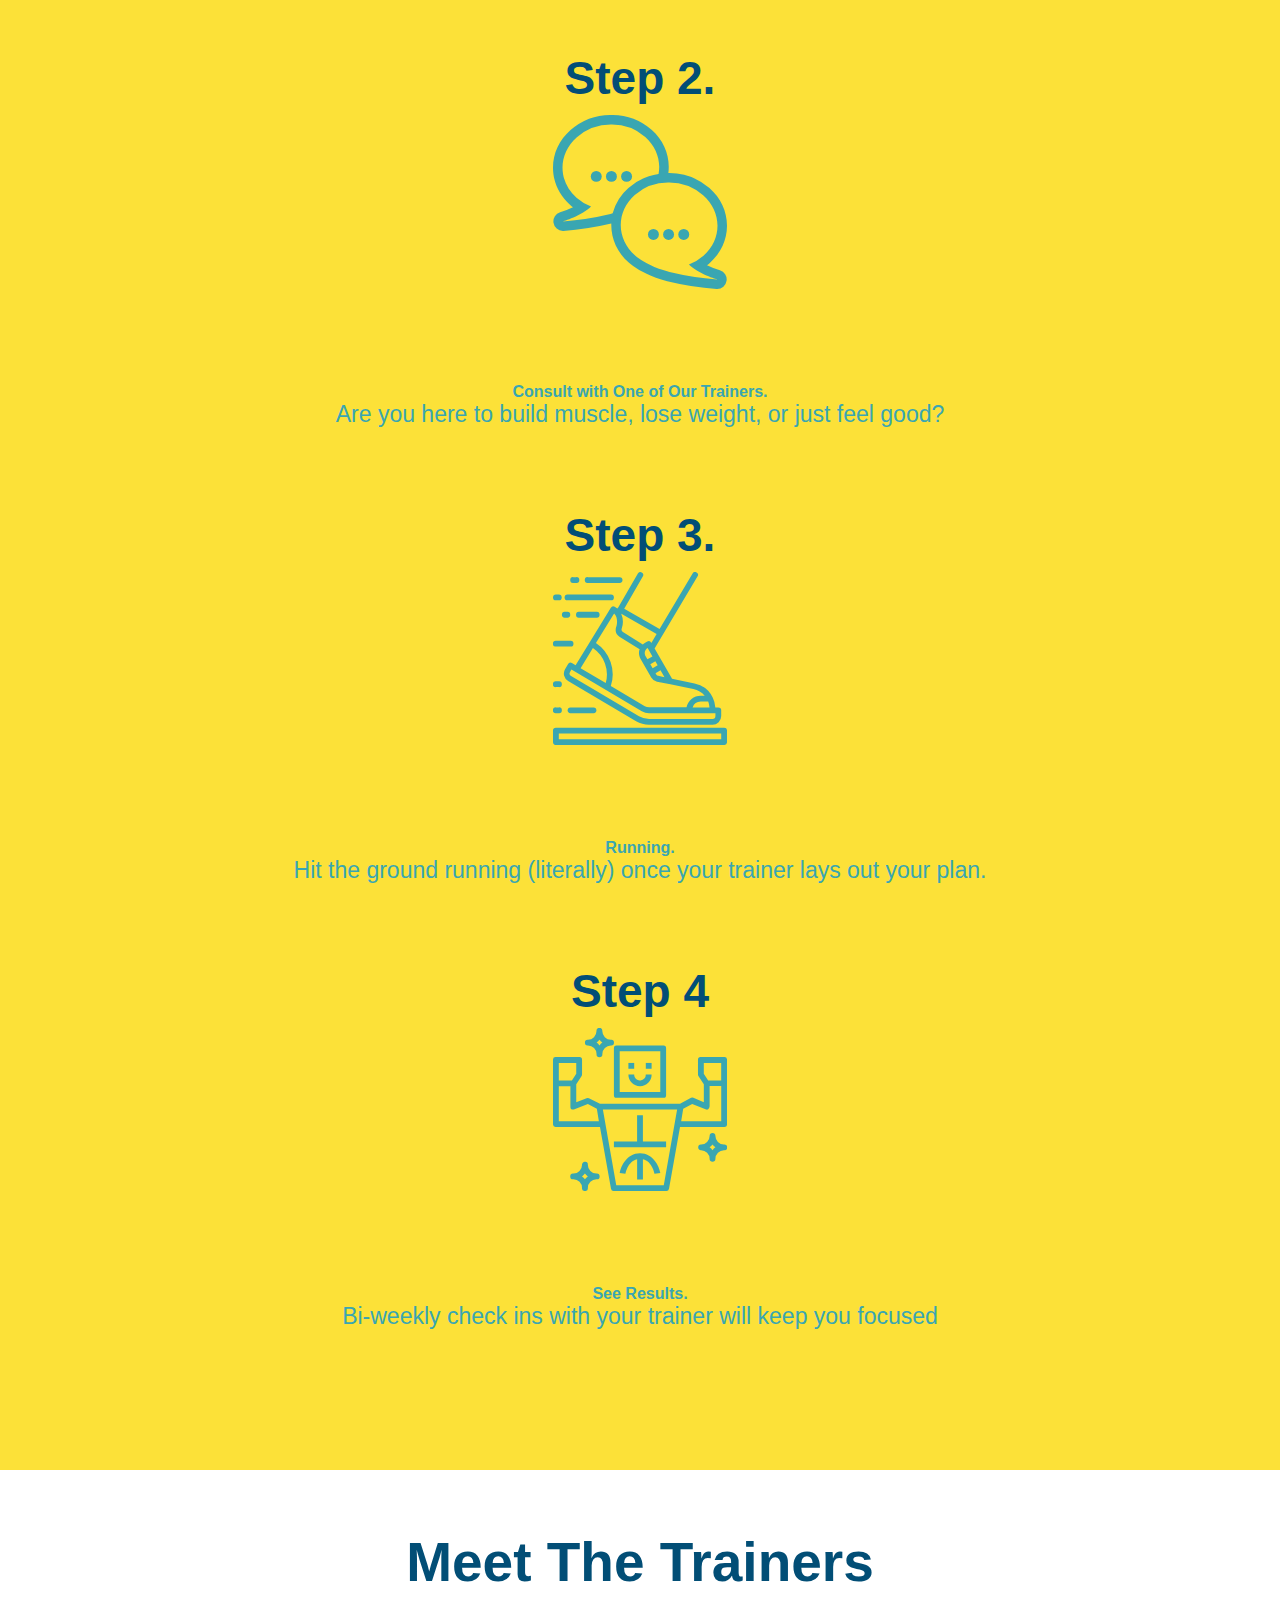
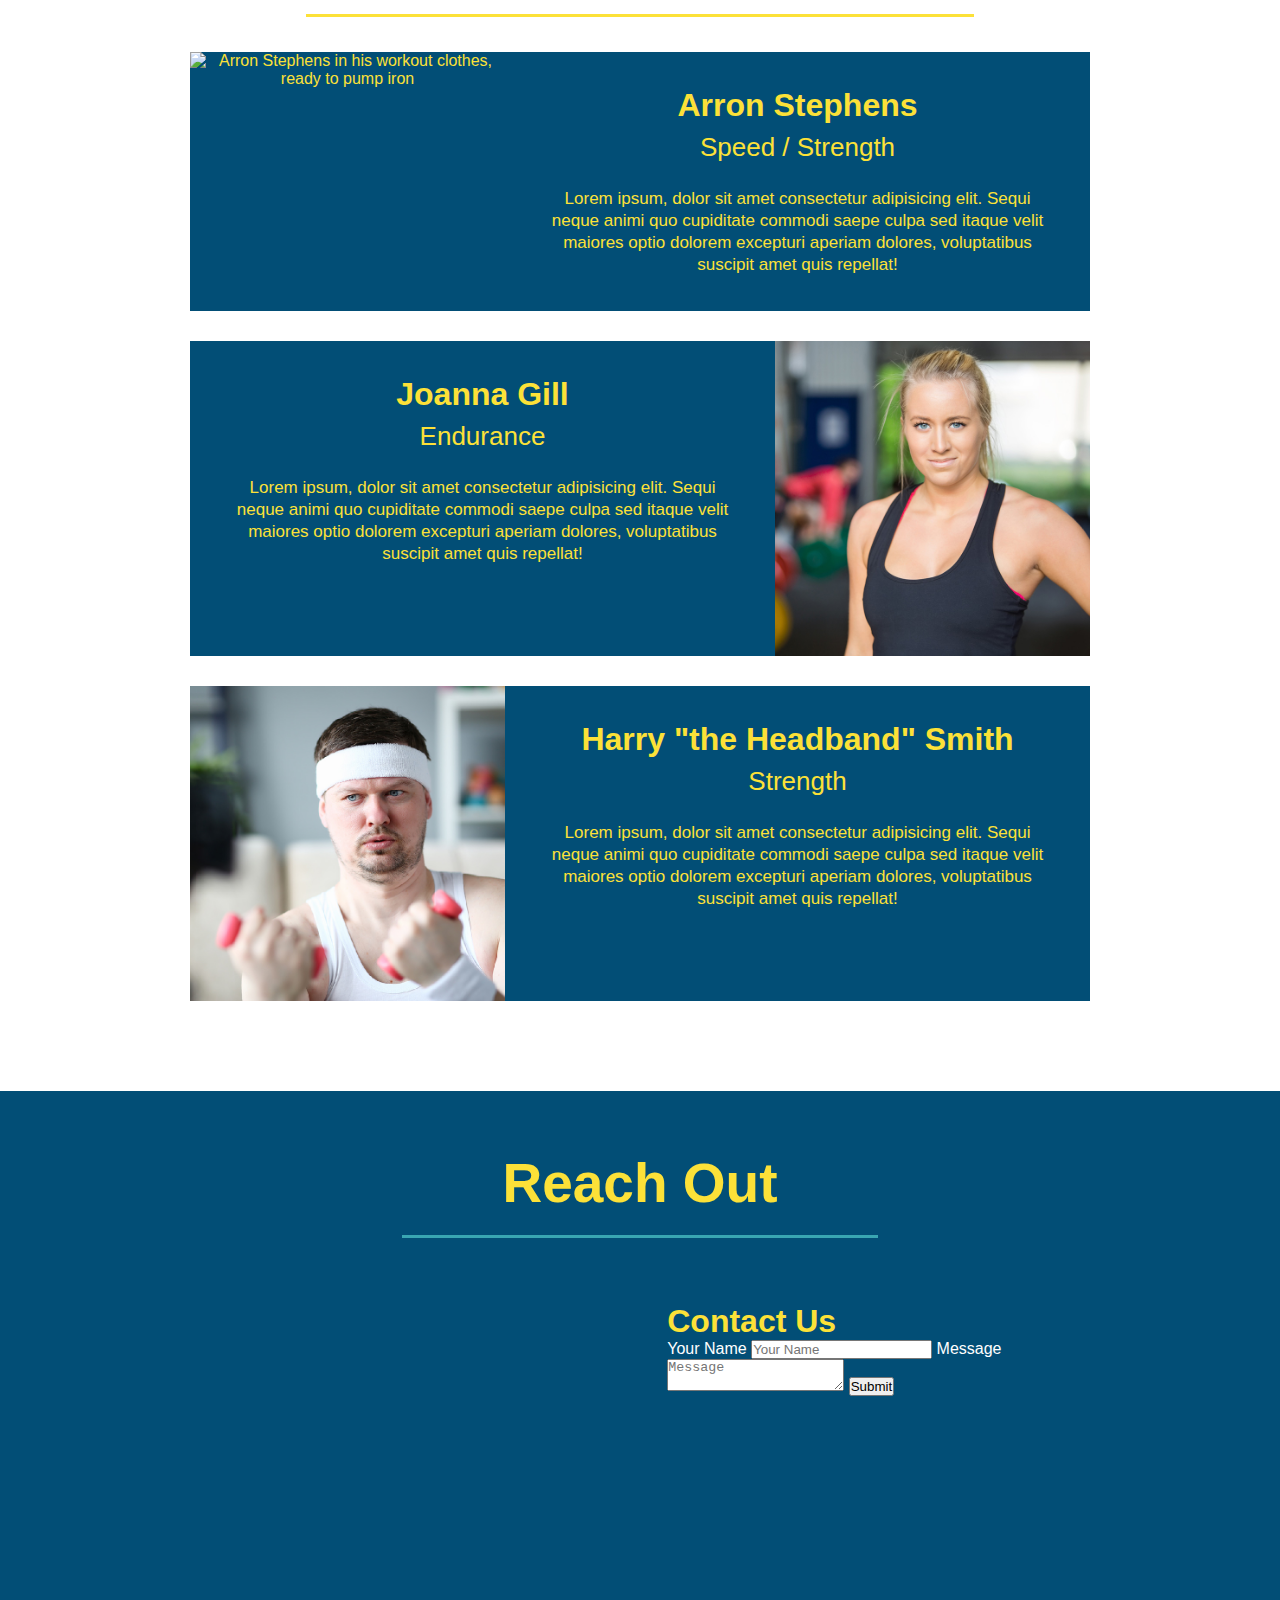
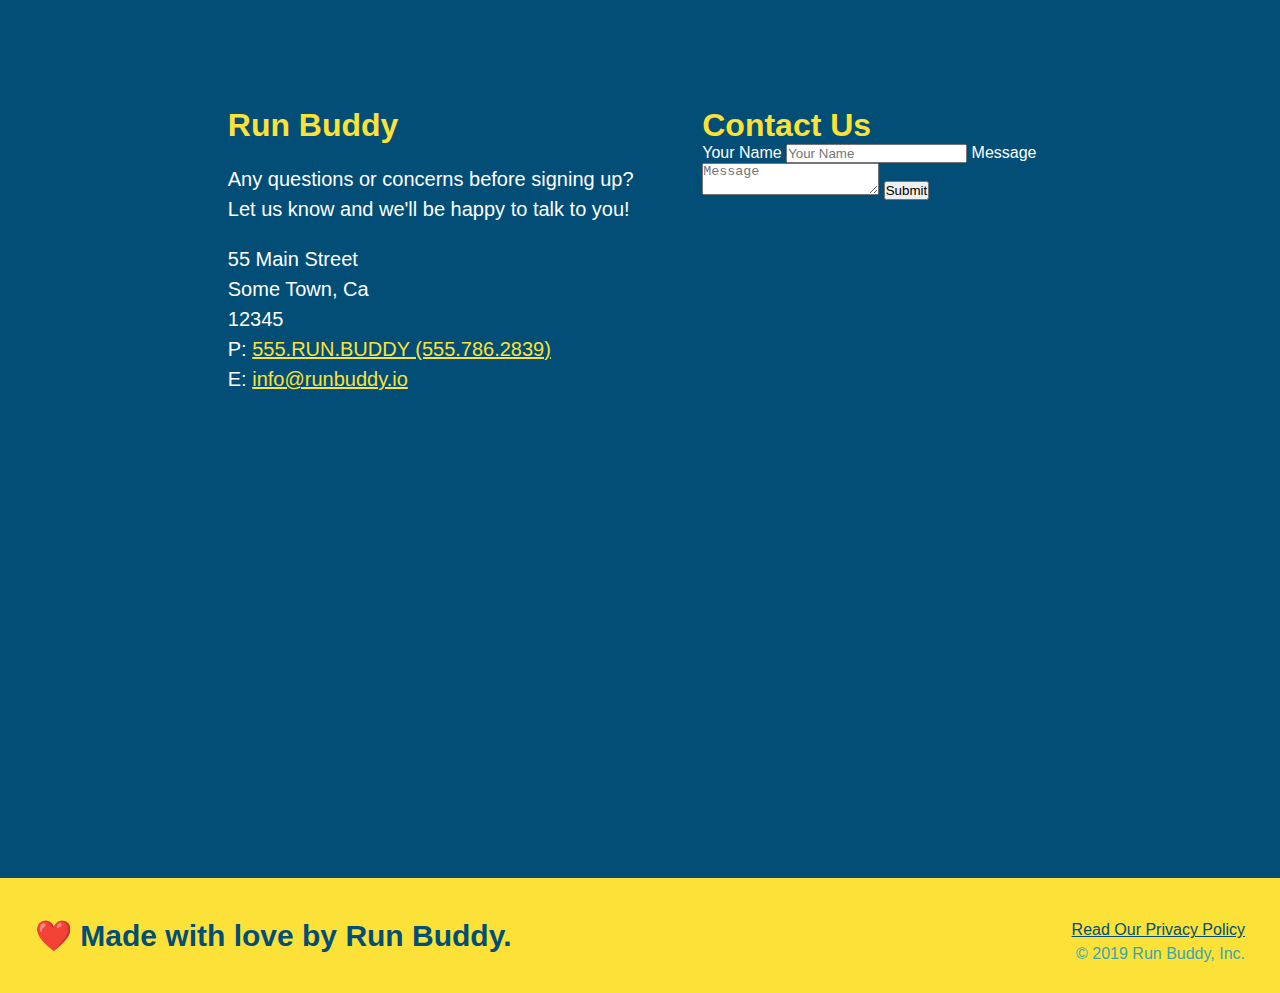
==== commit 650f3894: "Add files via upload" ====
--- a/index.html
+++ b/index.html
@@ -1,210 +1,263 @@
-<!DOCTYPE html>
-<html lang="en">
-
-<head>
-  <meta charset="UTF-8" />
-  <title>Run Buddy</title>
-  <link rel="stylesheet" href="./assets/css/style.css" />
-</head>
-
-<body>
-  <!-- navigation -->
-  <header>
-    <h1>
-      <a href="/">
-        RUN BUDDY
-      </a>
-    </h1>
-    <nav>
-      <!-- Unordered list element -->
-      <ul>
-        <!-- List item element-->
-        <li>
-          <!-- Anchor element -->
-          <a href="#what-we-do">What We Do</a>
-        </li>
-        <li>
-          <a href="#what-you-do">What You Do</a>
-        </li>
-        <li>
-          <a href="#your-trainers">Your Trainers</a>
-        </li>
-        <li>
-          <a href="#reach-out">Reach Out</a>
-        </li>
-      </ul>
-    </nav>
-  </header>
-
-  <!-- hero/jumbotron -->
-  <section class="hero">
-    <div class="hero-cta">
-      <h2>Start Building Habits.</h2>
-      <p>seitan heirloom post-ironic pop-up iPhone mlkshk hella selfies fashion axe occupy readymade put a bird on it messenger bag Wes Anderson Schlitz plaid Bushwick church-key lo-fi skateboard slow-carb hashtag trust fund Williamsburg biodiesel fixie farm-to-table 8-bit banjo XOXO Banksy chillwave bicycle rights retro cliche tattooed bespoke irony mumblecore Shoreditch deep v polaroid McSweeney's bitters cray gentrify tofu Marfa you probably haven't heard of them yr banh mi asymmetrical art party selvage letterpress High Life.</p>
-    </div>
-    <div class="hero-form">
-      <h3>Get Started Today</h3>
-      <p>Fill out this form and one of our trainers will schedule a consult</p>
-      <form>
-        <label for="name">Enter full name:</label>
-        <input type="text" placeholder="Your Name" name="name" id="name" class="form-input" />
-        <label for="email">Enter email address:</label>
-        <input type="text" placeholder="Email Address" name="email" id="email" class="form-input" />
-        <label for="phone">Enter a telephone number:</label>
-        <input type="text" placeholder="Phone Number" name="phone" id="phone" class="form-input" />
-        <p>
-          Have you worked out with a trainer before?
-          <input type="radio" name="trainer-confirm" id="trainer-yes" />
-          <label for="trainer-yes">Yes</label>
-          <input type="radio" name="trainer-confirm" id="trainer-no" />
-          <label for="trainer-no">No</label>
-        </p>
-        <p>
-          <label for="checkbox">
-            I acknowledge that I am at least 18 years of age.
-          </label>
-          <input type="checkbox" name="checkpoint1" id="checkbox" />
-        </p>
-        <button type="submit">
-          Get running!
-        </button>
-      </form>
-    </div>
-  </section>
-
-  <!-- "what we do" section -->
-  <section id="what-we-do" class="intro">
-    <h2 class="section-title primary-border">What We Do</h2>
-    <p>
-      butcher selfies chambray shabby chic gentrify readymade yr Echo Park XOXO Tumblr normcore Banksy direct trade Blue
-      Bottle chillwave you probably haven't heard of them single-origin coffee Vice fanny pack fixie Odd Future Austin
-      fingerstache pickled twee synth Wes Anderson Thundercats viral bitters flannel meggings narwhal Marfa Schlitz
-      sustainable Intelligentsia umami deep v craft
-    </p>
-  </section>
-
-  <!-- "what you do" section -->
-  <section id="what-you-do" class="steps">
-    <h2 class="section-title secondary-border">What You Do</h2>
-
-    <div>
-      <img src="./assets/images/step-1.svg" alt="" />
-      <h3>Step 1: <span>Fill Out the Form Above.</span></h3>
-      <p>You're already here, so why not?</p>
-    </div>
-
-    <div>
-      <img src="./assets/images/step-2.svg" alt="" />
-      <h3>Step 2: <span>Consult with One of Our Trainers.</span></h3>
-      <p>Are you here to build muscle, lose weight, or just feel good?</p>
-    </div>
-
-    <div>
-      <img src="./assets/images/step-3.svg" alt="" />
-      <h3>Step 3: <span>Get Running.</span></h3>
-      <p>Hit the ground running (literally) once your trainer lays out your plan.</p>
-    </div>
-
-    <div>
-      <img src="./assets/images/step-4.svg" alt="" />
-      <h3>Step 4: <span>See Results.</span></h3>
-      <p>Bi-weekly checkins with your trainer will keep you focused</p>
-    </div>
-  </section>
-
-  <!-- "meet the trainers" section -->
-  <section id="your-trainers" class="trainers">
-    <h2 class="section-title primary-border">Meet The Trainers</h2>
-    <article class="trainer">
-      <img src="./assets/images/trainer-1.jpg" alt="Arron Stephens in his workout clothes, ready to pump iron" />
-      <div class="trainer-bio text-left">
-        <h3>Arron Stephens</h3>
-        <h4>Speed / Strength</h4>
-        <p>
-          Lorem ipsum, dolor sit amet consectetur adipisicing elit. Sequi neque animi quo cupiditate commodi saepe culpa
-          sed
-          itaque velit maiores optio dolorem excepturi aperiam dolores, voluptatibus suscipit amet quis repellat!
-        </p>
-      </div>
-    </article>
-
-    <!-- second trainer bio -->
-    <article class="trainer">
-      <div class="trainer-bio text-right">
-        <h3>Joanna Gill</h3>
-        <h4>Endurance</h4>
-        <p>
-          Lorem ipsum, dolor sit amet consectetur adipisicing elit. Sequi neque animi quo cupiditate commodi saepe culpa
-          sed
-          itaque velit maiores optio dolorem excepturi aperiam dolores, voluptatibus suscipit amet quis repellat!
-        </p>
-      </div>
-      <img src="./assets/images/trainer-2.jpg" alt="Joanna Gill cooling off after a workout" />
-    </article>
-
-    <!-- third trainer bio -->
-    <article class="trainer">
-      <img src="./assets/images/trainer-3.jpg"
-        alt="Harry Smith wearing a headband and lifting comically small pink weights" />
-      <div class="trainer-bio text-left">
-        <h3>Harry "the Headband" Smith</h3>
-        <h4>Strength</h4>
-        <p>
-          Lorem ipsum, dolor sit amet consectetur adipisicing elit. Sequi neque animi quo cupiditate commodi saepe culpa
-          sed
-          itaque velit maiores optio dolorem excepturi aperiam dolores, voluptatibus suscipit amet quis repellat!
-        </p>
-      </div>
-    </article>
-  </section>
-
-  <!-- "reach out" section -->
-  <section id="reach-out" class="contact">
-    <h2 class="section-title secondary-border">Reach Out</h2>
-    <div class="contact-info">
-      <div class="contact-form">
-        <h3>Contact Us</h3>
-        <form>
-          <label for="contact-name">Your Name</label>
-          <input type="text" id="contact-name" placeholder="Your Name" />
-
-          <label for="contact-message">Message</label>
-          <textarea id="contact-message" placeholder="Message"></textarea>
-
-          <button type="submit">Submit</button>
-        </form>
-      </div>
-      <iframe src="https://www.google.com/maps/embed?pb=!1m18!1m12!1m3!1d3147.1079747227936!2d-120.42364418397035!3d37.92790791110593!2m3!1f0!2f0!3f0!3m2!1i1024!2i768!4f13.1!3m3!1m2!1s0x8090c49129b6ac57%3A0xb56c7eb95a2cd8bd!2sMain%20St%2C%20California%2095327!5e0!3m2!1sen!2sus!4v1616426329495!5m2!1sen!2sus"
-        style="border:0;" 
-        allowfullscreen=""
-        loading="lazy">
-      </iframe>
-      <div>
-        <h3>Run Buddy</h3>
-        <p>
-          Any questions or concerns before signing up?
-          <br />
-          Let us know and we'll be happy to talk to you!
-        </p>
-        <address>
-          55 Main Street <br />
-          Some Town, Ca <br />
-          12345<br />
-          P: 555.RUN.BUDZ (555.786.2839)<br />
-          E: <a href="mailto:info@runbuddy.io">info@runbuddy.io</a>
-        </address>
-      </div>
-    </div>
-  </section>
-
-  <!-- footer -->
-  <footer>
-    <h2>❤️ Made with love by Run Buddy.</h2>
-    <div>
-      <a href="#">Read Our Privacy Policy</a><br />
-      &copy; 2019 Run Buddy, Inc.
-    </div>
-  </footer>
-</body>
-
+<!DOCTYPE html>
+<html lang="en">
+
+<head>
+  <meta charset="UTF-8" />
+  <title>Run Buddy</title>
+  <link rel="stylesheet" href="./assets/css/style.css" />
+  <link rel="stylesheet" href="./assets/css/secondary-styles.css"/>
+</head>
+
+<body>
+  <!-- navigation -->
+  <header>
+    <h1>
+      <a href="/">
+        RUN BUDDY
+      </a>
+    </h1>
+    <nav>
+      <!-- Unordered list element -->
+      <ul>
+        <!-- List item element-->
+        <li>
+          <!-- Anchor element -->
+          <a href="#what-we-do">What We Do</a>
+        </li>
+        <li>
+          <a href="#what-you-do">What You Do</a>
+        </li>
+        <li>
+          <a href="#your-trainers">Your Trainers</a>
+        </li>
+        <li>
+          <a href="#reach-out">Reach Out</a>
+        </li>
+      </ul>
+    </nav>
+  </header>
+  <!--hero section-->
+<section class="hero">
+    <div class="hero-form">
+      <h2>Start Building Habits.</h2>
+      <p>
+        seitan heirloom post-ironic pop-up iPhone mlkshk hella selfies fashion axe occupy readymade put a bird on it messenger
+        bag Wes Anderson Schlitz plaid Bushwick church-key lo-fi skateboard slow-carb hashtag trust fund Williamsburg
+        biodiesel fixie farm-to-table 8-bit banjo XOXO Banksy chillwave bicycle rights retro cliche tattooed bespoke irony
+        mumblecore Shoreditch deep v polaroid McSweeney's bitters cray gentrify tofu Marfa you probably haven't heard of them
+        yr banh mi asymmetrical art party selvage letterpress High Life.
+      </p>
+        <h3>Get Started Today</h3>
+        <p>Fill out this form and one of our trainers will schedule a consult</p>
+        <form>
+        <label for="name">Enter full name:</label>
+        <input type="text" placeholder="Your Name" name="name" id="name" />
+        
+        <label for="email">Enter email address:</label>
+        <input type="text" placeholder="Email Address" name="email" id="email" />
+        
+        <label for="phone">Enter a telephone number:</label>
+        <input type="text" placeholder="Phone Number" name="phone" id="phone" />
+        <p>
+            Have you worked out with a trainer before?
+            <input type="radio" name="trainer-confirm" id="trainer-yes" />
+            <label for="trainer-yes">Yes</label>
+            <input type="radio" name="trainer-confirm" id="trainer-no" />
+            <label for="trainer-no">No</label>
+        </p>
+        <p>
+            <label for="checkbox">
+                I acknowledge that I am at least 18 years of age.
+            </label>
+            <input type="checkbox" name="age-confirm" id="checkbox" />
+        </p>
+        <button type="submit">
+            Get running!
+        </button>
+    </form>
+    </div>
+</section>
+
+
+  <!-- "what we do" section -->
+  <section id="what we do" class="intro">
+    <div class="flex-row">
+    <h2 class="section-title primary-border">What We Do</h2>
+    </div>
+    <div class="flex-row">
+    <p>
+        butcher selfies chambray shabby chic gentrify ready made yr Echo Park XOX
+    </p>
+  </section>
+  </div>
+
+  <!-- "what you do" section -->
+  <section id="what you do" class="steps">
+    <div class="flex-row"></div>
+    <h2 class="section-title secondary-border">What You Do</h2>
+    </div>
+    <div class="steo"> 
+    <h3>Step 1.</h3>
+    <div class="step_info">
+      <div class="step-img">
+        <img src="./assets/images/step-1.svg" alt=""/>
+      </div>
+    <div class="step-text">
+      <h4>Fill Out the Form Above.</h4>
+      <p>You're already here, so why not?</p>
+      </div>
+    </div>
+  </div>
+    
+    <div class="step">
+        <h3>Step 2.</h3>
+        <div class="step-info">
+          <div class="step-img">
+            <img src="./assets/images/step-2.svg" alt="" />
+          </div>
+          <div class="step-text">
+          <h4> Consult with One of Our Trainers.</h4>
+          <p>Are you here to build muscle, lose weight, or just feel good?</p>
+          </div>
+        </div>
+      </div>
+    
+    <div class="step">
+        <h3>Step 3.</h3> 
+        <div class="steo-info">
+          <div class="step-img">
+            <img src="./assets/images/step-3.svg" alt="" />
+          </div>
+          <div class="step-text">
+                    <h4> Running.</h4>
+                    <p>Hit the ground running (literally) once your trainer lays out your plan.</p>
+          </div>
+        </div>
+    </div>
+    
+    <div class="step">
+      <h3>Step 4</h3>
+      <div class="step-info">
+        <div class="step-img">
+          <img src="./assets/images/step-4.svg" alt="" />
+        </div>
+          <div class="step-text">
+                <h4>See Results.</h4>
+                <p>Bi-weekly check ins with your trainer will keep you focused</p>
+          </div>
+        </div>
+      </div>
+  </section>
+
+  <!-- "meet the trainers" section -->
+  <section id="your-trainers" class="trainers">
+    <div class="flex-row">
+    <h2 class="section-title primary-border">Meet The Trainers</h2>
+    </div>
+    <article class="trainer">
+      <image src="./assets/image/trainer-1.jpg" alt="Arron Stephens in his workout clothes, ready to pump iron"/>
+      <div class="trainer-bio">
+        <h3 class="trainer-name">Arron Stephens</h3>
+        <h4 class="trainer-role">Speed / Strength</h4>
+        <p>
+          Lorem ipsum, dolor sit amet consectetur adipisicing elit. Sequi neque animi quo cupiditate commodi saepe culpa sed
+          itaque velit maiores optio dolorem excepturi aperiam dolores, voluptatibus suscipit amet quis repellat!
+        </p>
+      </div>
+    </article>
+    <!-- second trainer bio -->
+    <article class="trainer">
+      <div class="trainer-bio">
+        <h3 class="trainer-name">Joanna Gill</h3>
+        <h4 class="trainer-role">Endurance</h4>
+        <p>Lorem ipsum, dolor sit amet consectetur adipisicing elit. Sequi neque animi quo cupiditate commodi saepe culpa sed
+          itaque velit maiores optio dolorem excepturi aperiam dolores, voluptatibus suscipit amet quis repellat!</p>
+      </div>
+      <img src="./assets/images/trainer-2.jpg" alt="Joanna Gill cooling off after a workout" />
+    </article>
+    <!-- third trainer bio -->
+    <article class="trainer">
+      <img src="./assets/images/trainer-3.jpg"
+        alt="Harry Smith wearing a headband and lifting comically small pink weights" />
+      <div class="trainer-bio">
+        <h3 class="trainer-name">Harry "the Headband" Smith</h3>
+        <h4 class="trainer-role">Strength</h4>
+        <p>Lorem ipsum, dolor sit amet consectetur adipisicing elit. Sequi neque animi quo cupiditate commodi saepe culpa sed
+          itaque velit maiores optio dolorem excepturi aperiam dolores, voluptatibus suscipit amet quis repellat!</p>
+      </div>
+    </article>
+  </section>
+
+  <!-- "reach out" section -->
+  <section id="reach-out" class="contact">
+    <div class="flex-row">
+    <h2 class="section-title secondary-border">Reach Out</h2>
+    </div>
+    <div class="contact-info">
+      <iframe src="https://www.google.com/maps/embed?pb=!1m18!1m12!1m3!1d3147.1079747227936!2d-120.42364418397035!3d37.92790791110593!2m3!1f0!2f0!3f0!3m2!1i1024!2i768!4f13.1!3m3!1m2!1s0x8090c49129b6ac57%3A0xb56c7eb95a2cd8bd!2sMain%20St%2C%20California%2095327!5e0!3m2!1sen!2sus!4v1616426329495!5m2!1sen!2sus" 
+  width="600" 
+  height="450" 
+  style="border:0;" 
+  allowfullscreen="" 
+  loading="lazy">
+  </iframe>
+  <div class="contact-form">
+    <h3>Contact Us</h3>
+    <form>
+      <label for="contact-name">Your Name</label>
+    <input type="text" id="contact-name" placeholder="Your Name" />
+    
+    <label for="contact-message">Message</label>
+    <textarea id="contact-message" placeholder="Message"></textarea>
+    
+    <button type="submit">Submit</button>
+    </form>
+  </div>
+    </div>
+    <div class="contact-info">
+      <div>
+      <h3>Run Buddy</h3>
+      <p>
+        Any questions or concerns before signing up?
+        <br />
+        Let us know and we'll be happy to talk to you!
+      </p>
+      <address>
+        55 Main Street <br />
+        Some Town, Ca <br />
+        12345<br />
+        P: <a href="tel:555.786.2839">555.RUN.BUDDY (555.786.2839)</a><br />
+        E: <a href="mailto:info@runbuddy.io">info@runbuddy.io</a>
+      </address>
+    </div>
+    <div class="contact-form">
+      <h3>Contact Us</h3>
+      <form>
+        <label for="contact-name">Your Name</label>
+        <input type="text" id="contact-name" placeholder="Your Name" />
+    
+        <label for="contact-message">Message</label>
+        <textarea id="contact-message" placeholder="Message"></textarea>
+    
+        <button type="submit">Submit</button>
+      </form>
+    </div>
+    
+    <iframe
+      src="https://www.google.com/maps/embed?pb=!1m14!1m12!1m3!1d12182.30520634488!2d-74.0652613!3d40.2407219!2m3!1f0!2f0!3f0!3m2!1i1024!2i768!4f13.1!5e0!3m2!1sen!2sus!4v1561060983193!5m2!1sen!2sus"
+      frameborder="0" style="border:0" allowfullscreen></iframe>
+    
+    </div>
+  </section>
+
+  <!-- footer -->
+  <footer>
+    <h2>❤️ Made with love by Run Buddy.</h2>
+    <div>
+      <a href="#">Read Our Privacy Policy</a><br />
+      &copy; 2019 Run Buddy, Inc.
+    </div>
+  </footer>
+</body>
+
 </html>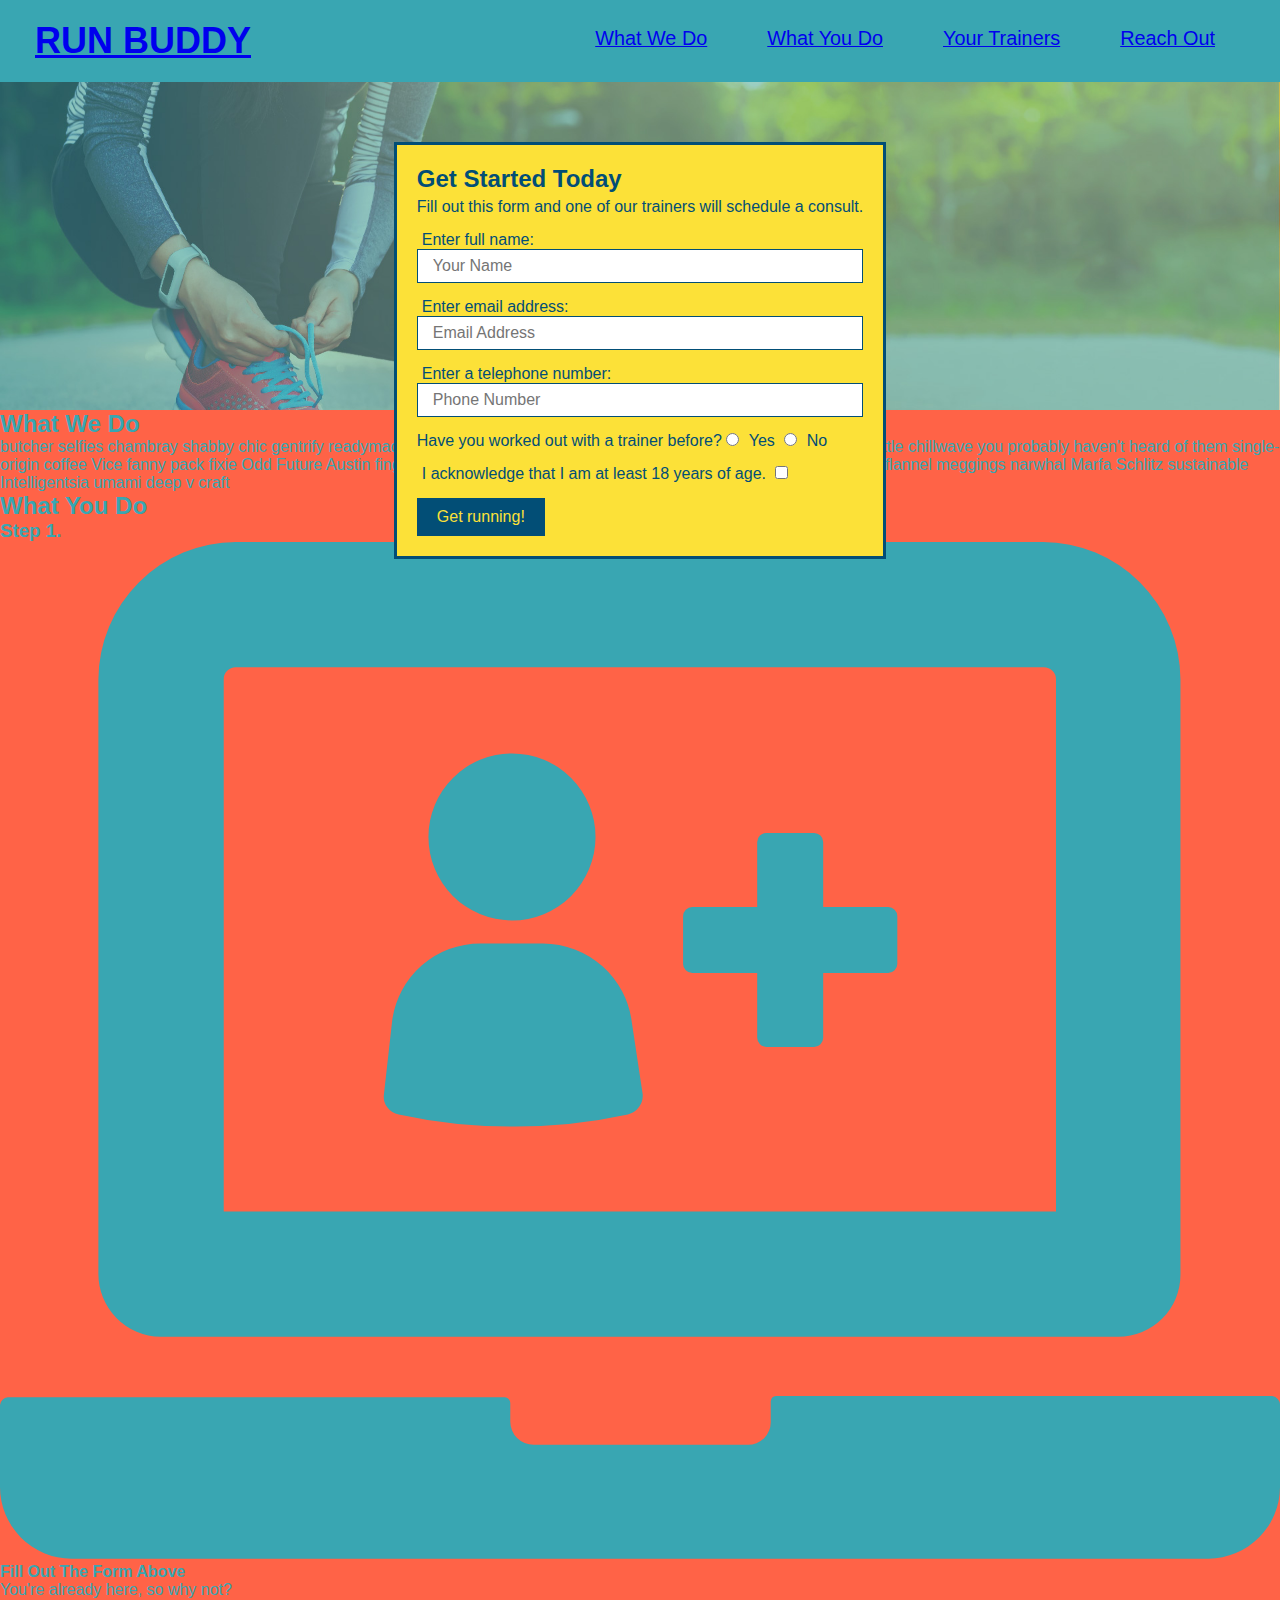
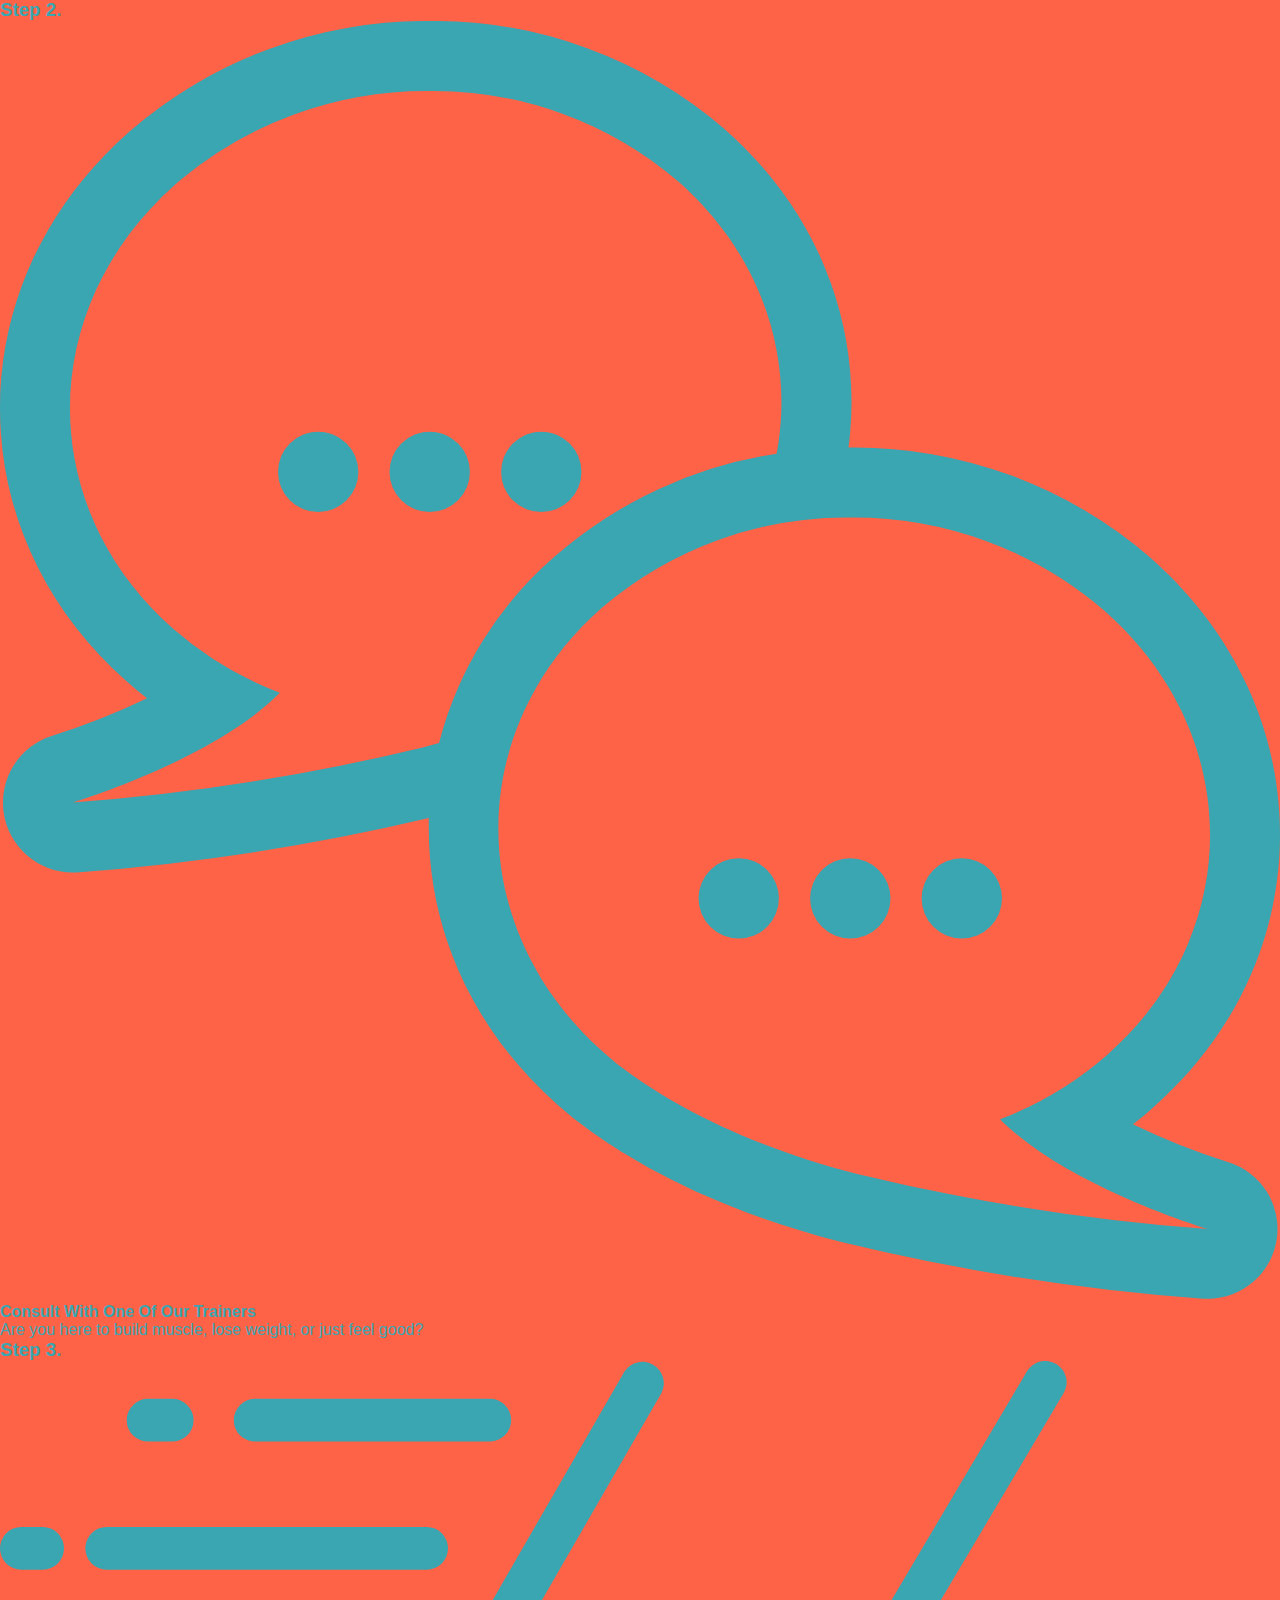
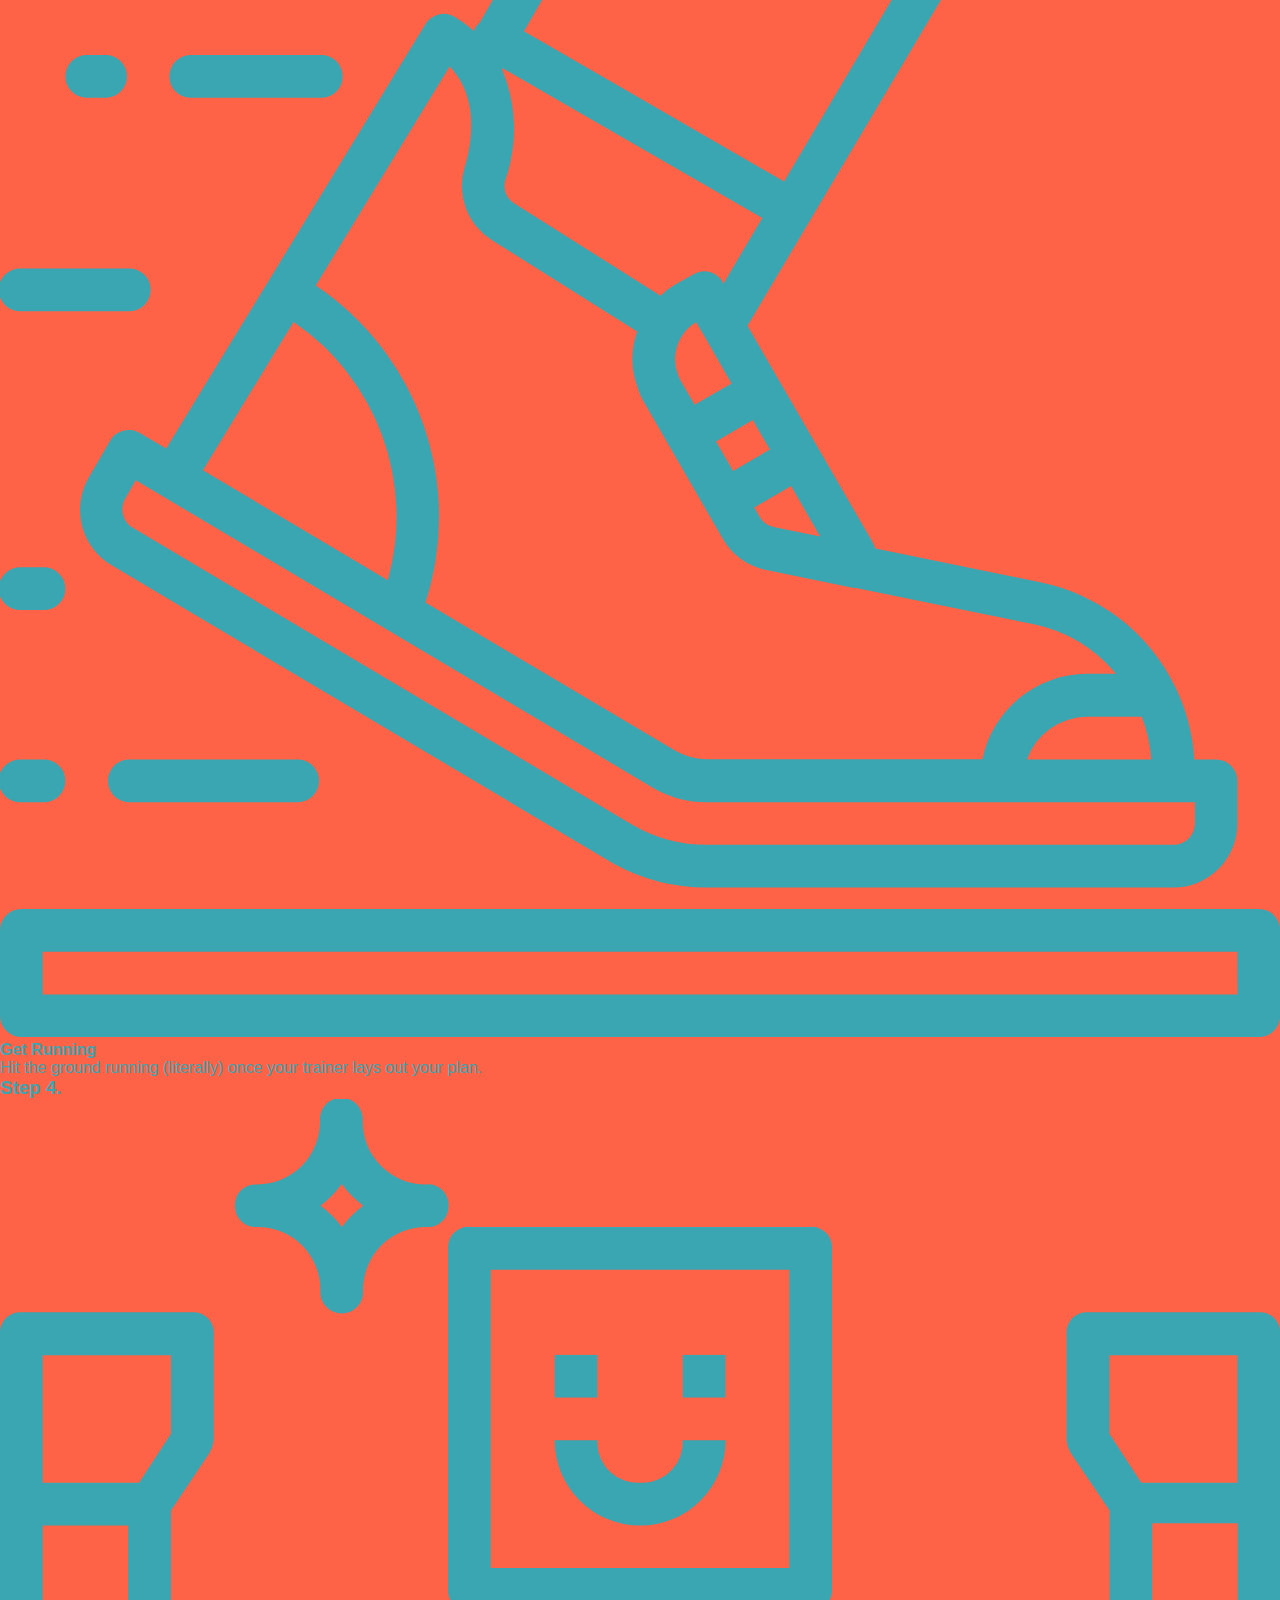
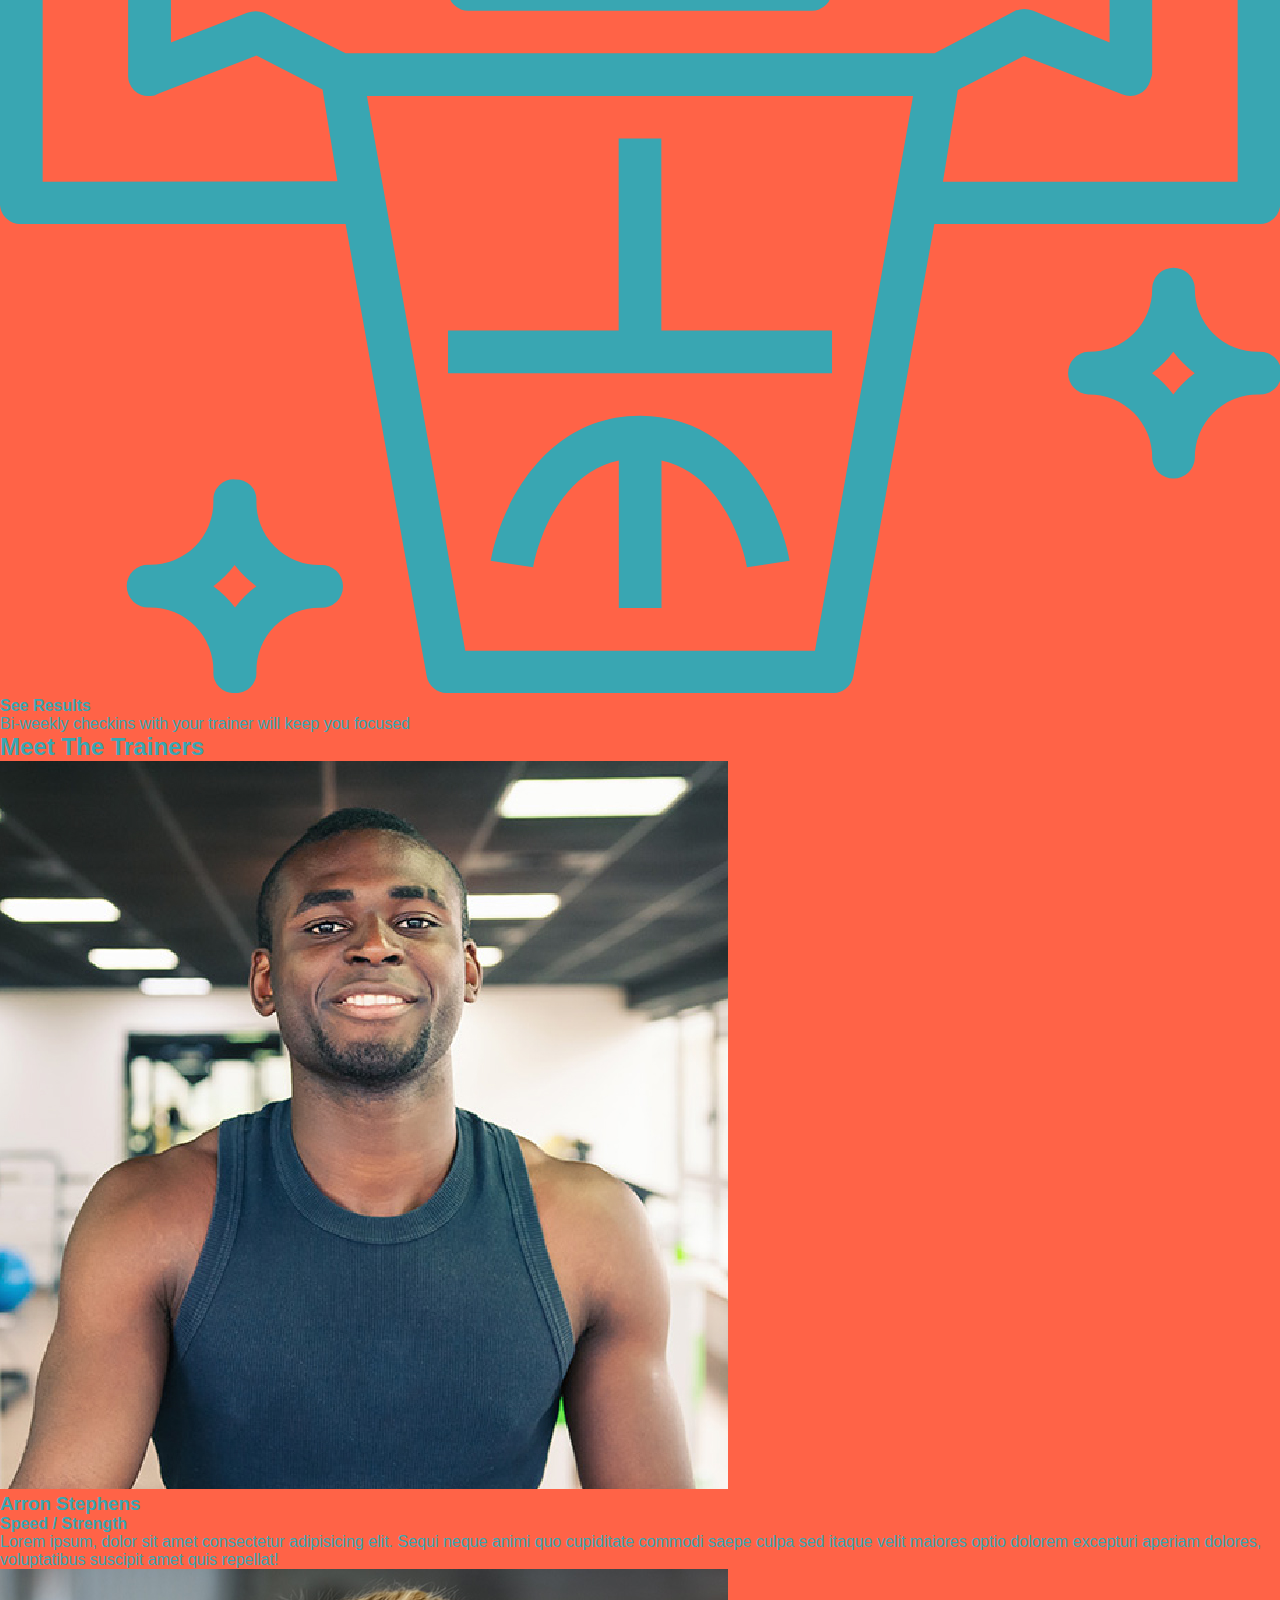
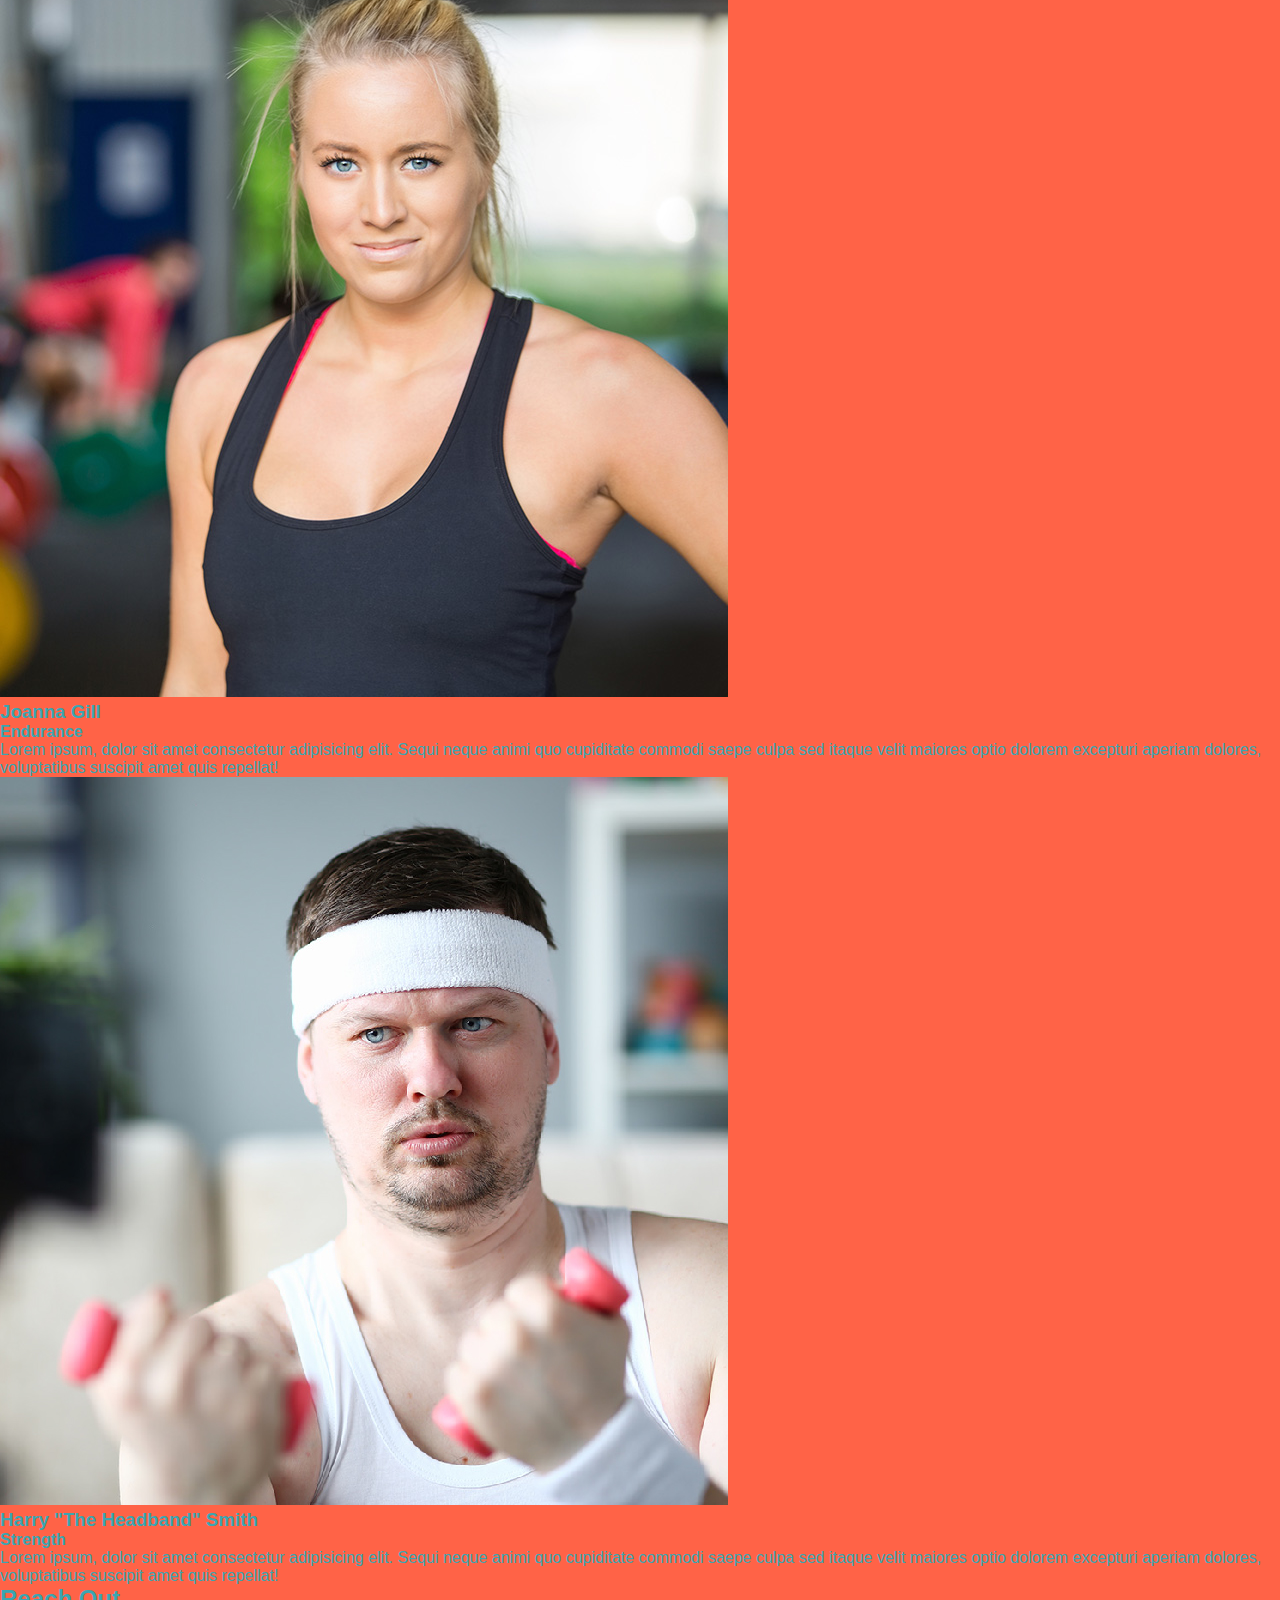
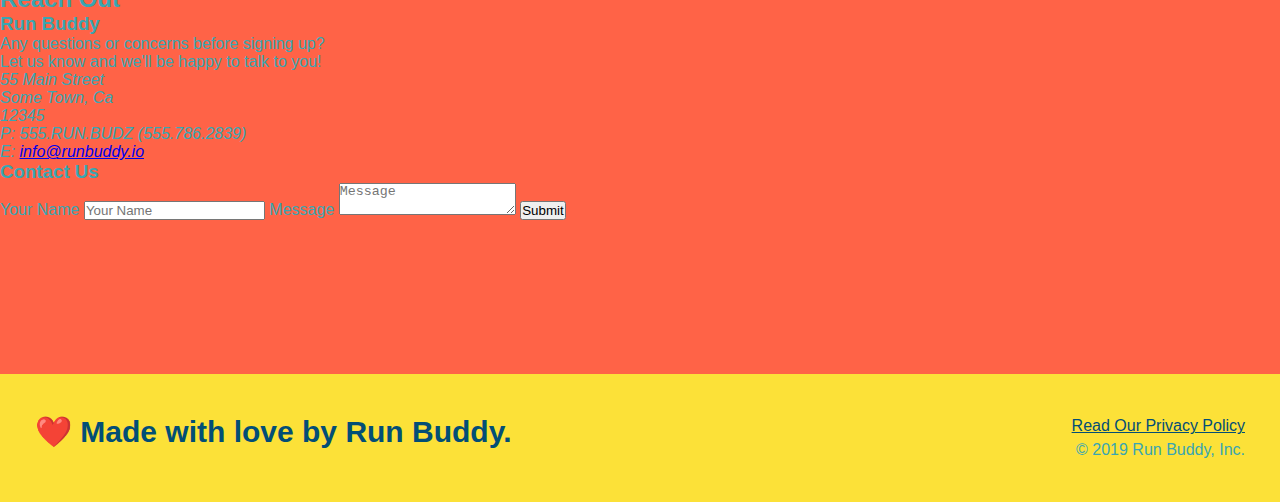
==== commit 9173927d: "Add files via upload" ====
--- a/index.html
+++ b/index.html
@@ -1,263 +1,248 @@
 <!DOCTYPE html>
 <html lang="en">
-
-<head>
-  <meta charset="UTF-8" />
-  <title>Run Buddy</title>
-  <link rel="stylesheet" href="./assets/css/style.css" />
-  <link rel="stylesheet" href="./assets/css/secondary-styles.css"/>
-</head>
-
-<body>
-  <!-- navigation -->
-  <header>
-    <h1>
-      <a href="/">
-        RUN BUDDY
-      </a>
-    </h1>
-    <nav>
-      <!-- Unordered list element -->
-      <ul>
-        <!-- List item element-->
-        <li>
-          <!-- Anchor element -->
-          <a href="#what-we-do">What We Do</a>
-        </li>
-        <li>
-          <a href="#what-you-do">What You Do</a>
-        </li>
-        <li>
-          <a href="#your-trainers">Your Trainers</a>
-        </li>
-        <li>
-          <a href="#reach-out">Reach Out</a>
-        </li>
-      </ul>
-    </nav>
-  </header>
-  <!--hero section-->
-<section class="hero">
-    <div class="hero-form">
-      <h2>Start Building Habits.</h2>
-      <p>
-        seitan heirloom post-ironic pop-up iPhone mlkshk hella selfies fashion axe occupy readymade put a bird on it messenger
-        bag Wes Anderson Schlitz plaid Bushwick church-key lo-fi skateboard slow-carb hashtag trust fund Williamsburg
-        biodiesel fixie farm-to-table 8-bit banjo XOXO Banksy chillwave bicycle rights retro cliche tattooed bespoke irony
-        mumblecore Shoreditch deep v polaroid McSweeney's bitters cray gentrify tofu Marfa you probably haven't heard of them
-        yr banh mi asymmetrical art party selvage letterpress High Life.
-      </p>
+  <head>
+    <meta charset="UTF-8" />
+    <link rel="stylesheet" href="./assets/css/style.css">
+    <title>Run Buddy</title>
+  </head>
+  <body>
+    <!-- navigation tags - block level element -->
+    <header>
+      <h1>
+        <a href="/">RUN BUDDY</a>
+      </h1>
+      <nav>
+        <ul>
+          <li>
+            <a href="#what-we-do">What We Do</a>
+          </li>
+          <li>
+            <a href="#what-you-do">What You Do</a>
+          </li>
+          <li>
+            <a href="#your-trainers">Your Trainers</a>
+          </li>
+          <li>
+            <a href="#reach-out">Reach Out</a>
+          </li>
+          
+        </ul>
+      </nav>
+    </header>
+    <!-- end navigation -->
+
+    <!-- hero/jumbotron -->
+    <section class="hero">
+      <div class="hero-cta">
+        <h2>Start Building Habits.</h2>
+        <p>
+          seitan heirloom post-ironic pop-up iPhone mlkshk hella selfies fashion axe occupy readymade put a bird on it
+          messenger bag Wes Anderson Schlitz plaid Bushwick church-key lo-fi skateboard slow-carb hashtag trust fund
+          Williamsburg biodiesel fixie farm-to-table 8-bit banjo XOXO Banksy chillwave bicycle rights retro cliche
+          tattooed bespoke irony mumblecore Shoreditch deep v polaroid McSweeney's bitters cray gentrify tofu Marfa you
+          probably haven't heard of them yr banh mi asymmetrical art party selvage letterpress High Life.
+        </p>
+      </div>
+
+      <div class="hero-form">
         <h3>Get Started Today</h3>
-        <p>Fill out this form and one of our trainers will schedule a consult</p>
+        <p>Fill out this form and one of our trainers will schedule a consult.</p>
         <form>
-        <label for="name">Enter full name:</label>
-        <input type="text" placeholder="Your Name" name="name" id="name" />
-        
-        <label for="email">Enter email address:</label>
-        <input type="text" placeholder="Email Address" name="email" id="email" />
-        
-        <label for="phone">Enter a telephone number:</label>
-        <input type="text" placeholder="Phone Number" name="phone" id="phone" />
-        <p>
-            Have you worked out with a trainer before?
+          <label for="name">Enter full name:</label>
+          <input type="text" placeholder="Your Name" id="name" name="name" class="form-input" />
+          <label for="email">Enter email address:</label>
+          <input type="email" placeholder="Email Address" id="email" name="email" class="form-input" />
+          <label for="phone">Enter a telephone number:</label>
+          <input type="tel" placeholder="Phone Number" name="phone" id="phone" class="form-input" />
+          <p>
+            Have you worked out with a trainer before? 
             <input type="radio" name="trainer-confirm" id="trainer-yes" />
             <label for="trainer-yes">Yes</label>
-            <input type="radio" name="trainer-confirm" id="trainer-no" />
+            <input type="radio" name="trainer-confirm" id="trainer-no"/>
             <label for="trainer-no">No</label>
+          </p>
+          <p>
+            <label for="checkbox">
+              I acknowledge that I am at least 18 years of age.
+            </label>
+            <input type="checkbox" name="checkpoint1" id="checkbox" />
+          </p>
+          <button type="submit">
+            Get running!
+          </button>
+        </form>
+      </div>
+    </section>
+    <!-- end header -->
+
+    <!-- "what we do" start - <section> -->
+    <section id="what-we-do" class="intro">
+      <div class="flex-row">
+        <h2 class="section-title primary-border">
+          What We Do
+        </h2>
+      </div>
+      <div class="flex-row">
+        <p>
+          butcher selfies chambray shabby chic gentrify readymade yr Echo Park XOXO Tumblr normcore Banksy direct trade  Blue Bottle chillwave you probably haven't heard of them single-origin coffee Vice fanny pack fixie Odd Future Austin fingerstache pickled twee synth Wes Anderson Thundercats viral bitters flannel meggings narwhal Marfa Schlitz sustainable Intelligentsia umami deep v craft
         </p>
-        <p>
-            <label for="checkbox">
-                I acknowledge that I am at least 18 years of age.
-            </label>
-            <input type="checkbox" name="age-confirm" id="checkbox" />
-        </p>
-        <button type="submit">
-            Get running!
-        </button>
-    </form>
-    </div>
-</section>
-
-
-  <!-- "what we do" section -->
-  <section id="what we do" class="intro">
-    <div class="flex-row">
-    <h2 class="section-title primary-border">What We Do</h2>
-    </div>
-    <div class="flex-row">
-    <p>
-        butcher selfies chambray shabby chic gentrify ready made yr Echo Park XOX
-    </p>
-  </section>
-  </div>
-
-  <!-- "what you do" section -->
-  <section id="what you do" class="steps">
-    <div class="flex-row"></div>
-    <h2 class="section-title secondary-border">What You Do</h2>
-    </div>
-    <div class="steo"> 
-    <h3>Step 1.</h3>
-    <div class="step_info">
-      <div class="step-img">
-        <img src="./assets/images/step-1.svg" alt=""/>
-      </div>
-    <div class="step-text">
-      <h4>Fill Out the Form Above.</h4>
-      <p>You're already here, so why not?</p>
-      </div>
-    </div>
-  </div>
-    
-    <div class="step">
+      </div>
+    </section>
+    <!-- end "what we do" -->
+
+    <!-- "what you do" start -->
+    <section id="what-you-do" class="steps">
+      <div class="flex-row">
+        <h2 class="section-title secondary-border">
+          What You Do
+        </h2> 
+      </div>
+      <div class="step">
+        <h3>Step 1.</h3>
+        <div class="step-info">
+          <div class="step-img">
+            <img src="./assets/images/step-1.svg" alt="" />
+          </div>
+          <div class="step-text">
+            <h4>Fill Out The Form Above</h4>
+            <p>You're already here, so why not?</p>
+          </div>
+        </div>
+      </div>
+      <div class="step">
         <h3>Step 2.</h3>
         <div class="step-info">
           <div class="step-img">
             <img src="./assets/images/step-2.svg" alt="" />
           </div>
           <div class="step-text">
-          <h4> Consult with One of Our Trainers.</h4>
-          <p>Are you here to build muscle, lose weight, or just feel good?</p>
-          </div>
-        </div>
-      </div>
-    
-    <div class="step">
-        <h3>Step 3.</h3> 
-        <div class="steo-info">
+            <h4>Consult With One Of Our Trainers</h4>
+            <p>Are you here to build muscle, lose weight, or just feel good?</p>
+          </div>
+        </div>
+      </div>
+      <div class="step">
+        <h3>Step 3.</h3>
+        <div class="step-info">
           <div class="step-img">
             <img src="./assets/images/step-3.svg" alt="" />
           </div>
           <div class="step-text">
-                    <h4> Running.</h4>
-                    <p>Hit the ground running (literally) once your trainer lays out your plan.</p>
-          </div>
-        </div>
-    </div>
-    
-    <div class="step">
-      <h3>Step 4</h3>
-      <div class="step-info">
-        <div class="step-img">
-          <img src="./assets/images/step-4.svg" alt="" />
-        </div>
-          <div class="step-text">
-                <h4>See Results.</h4>
-                <p>Bi-weekly check ins with your trainer will keep you focused</p>
-          </div>
-        </div>
-      </div>
-  </section>
-
-  <!-- "meet the trainers" section -->
-  <section id="your-trainers" class="trainers">
-    <div class="flex-row">
-    <h2 class="section-title primary-border">Meet The Trainers</h2>
-    </div>
-    <article class="trainer">
-      <image src="./assets/image/trainer-1.jpg" alt="Arron Stephens in his workout clothes, ready to pump iron"/>
-      <div class="trainer-bio">
-        <h3 class="trainer-name">Arron Stephens</h3>
-        <h4 class="trainer-role">Speed / Strength</h4>
-        <p>
-          Lorem ipsum, dolor sit amet consectetur adipisicing elit. Sequi neque animi quo cupiditate commodi saepe culpa sed
-          itaque velit maiores optio dolorem excepturi aperiam dolores, voluptatibus suscipit amet quis repellat!
-        </p>
-      </div>
-    </article>
-    <!-- second trainer bio -->
-    <article class="trainer">
-      <div class="trainer-bio">
-        <h3 class="trainer-name">Joanna Gill</h3>
-        <h4 class="trainer-role">Endurance</h4>
-        <p>Lorem ipsum, dolor sit amet consectetur adipisicing elit. Sequi neque animi quo cupiditate commodi saepe culpa sed
-          itaque velit maiores optio dolorem excepturi aperiam dolores, voluptatibus suscipit amet quis repellat!</p>
-      </div>
-      <img src="./assets/images/trainer-2.jpg" alt="Joanna Gill cooling off after a workout" />
-    </article>
-    <!-- third trainer bio -->
-    <article class="trainer">
-      <img src="./assets/images/trainer-3.jpg"
-        alt="Harry Smith wearing a headband and lifting comically small pink weights" />
-      <div class="trainer-bio">
-        <h3 class="trainer-name">Harry "the Headband" Smith</h3>
-        <h4 class="trainer-role">Strength</h4>
-        <p>Lorem ipsum, dolor sit amet consectetur adipisicing elit. Sequi neque animi quo cupiditate commodi saepe culpa sed
-          itaque velit maiores optio dolorem excepturi aperiam dolores, voluptatibus suscipit amet quis repellat!</p>
-      </div>
-    </article>
-  </section>
-
-  <!-- "reach out" section -->
-  <section id="reach-out" class="contact">
-    <div class="flex-row">
-    <h2 class="section-title secondary-border">Reach Out</h2>
-    </div>
-    <div class="contact-info">
-      <iframe src="https://www.google.com/maps/embed?pb=!1m18!1m12!1m3!1d3147.1079747227936!2d-120.42364418397035!3d37.92790791110593!2m3!1f0!2f0!3f0!3m2!1i1024!2i768!4f13.1!3m3!1m2!1s0x8090c49129b6ac57%3A0xb56c7eb95a2cd8bd!2sMain%20St%2C%20California%2095327!5e0!3m2!1sen!2sus!4v1616426329495!5m2!1sen!2sus" 
-  width="600" 
-  height="450" 
-  style="border:0;" 
-  allowfullscreen="" 
-  loading="lazy">
-  </iframe>
-  <div class="contact-form">
-    <h3>Contact Us</h3>
-    <form>
-      <label for="contact-name">Your Name</label>
-    <input type="text" id="contact-name" placeholder="Your Name" />
-    
-    <label for="contact-message">Message</label>
-    <textarea id="contact-message" placeholder="Message"></textarea>
-    
-    <button type="submit">Submit</button>
-    </form>
-  </div>
-    </div>
-    <div class="contact-info">
+            <h4>Get Running</h4>
+            <p>Hit the ground running (literally) once your trainer lays out your plan.</p>
+          </div>
+        </div>
+      </div>
+      <div class="step">
+        <h3>Step 4.</h3>
+        <div class="step-info">
+          <div class="step-img">
+            <img src="./assets/images/step-4.svg" alt="" />
+          </div>
+          <div class="step-text">
+            <h4>See Results</h4>
+            <p>Bi-weekly checkins with your trainer will keep you focused</p>
+          </div>
+        </div>
+      </div>
+    </section>
+    <!-- "what you do" end -->
+
+    <!-- "meet the trainers" start -->
+    <section id="your-trainers">
+      <div class="flex-row">
+        <h2 class="section-title primary-border">
+          Meet The Trainers
+        </h2>
+      </div>
+
+      <div class="trainers">
+        <article class="trainer">
+          <img src="./assets/images/trainer-1.jpg" alt="Arron Stephens in his workout clothes, ready to pump iron" />
+          <div class="trainer-bio">
+            <h3 class="trainer-name">Arron Stephens</h3>
+            <h4 class="trainer-role">Speed / Strength</h4>
+            <p>Lorem ipsum, dolor sit amet consectetur adipisicing elit. Sequi neque animi quo cupiditate commodi saepe culpa sed itaque velit maiores optio dolorem excepturi aperiam dolores, voluptatibus suscipit amet quis repellat!</p>
+          </div>
+        </article>
+
+        <article class="trainer">
+          <img src="./assets/images/trainer-2.jpg" alt="Joanna Gill cooling off after a work out" />
+          <div class="trainer-bio">
+            <h3 class="trainer-name">Joanna Gill</h3>
+            <h4 class="trainer-role">Endurance</h4>
+            <p>Lorem ipsum, dolor sit amet consectetur adipisicing elit. Sequi neque animi quo cupiditate commodi saepe culpa sed itaque velit maiores optio dolorem excepturi aperiam dolores, voluptatibus suscipit amet quis repellat!</p>
+            </div>
+          </article>
+
+        <article class="trainer">
+          <img src="./assets/images/trainer-3.jpg" alt="Harry Smith wearing a headband and lifting comically small pink weights" />
+          <div class="trainer-bio">
+            <h3 class="trainer-name">Harry "The Headband" Smith</h3>
+            <h4 class="trainer-role">Strength</h4>
+            <p>Lorem ipsum, dolor sit amet consectetur adipisicing elit. Sequi neque animi quo cupiditate commodi saepe culpa sed itaque velit maiores optio dolorem excepturi aperiam dolores, voluptatibus suscipit amet quis repellat!</p>
+          </div>
+        </article>
+      </div>
+    </section>
+    <!-- "meet the trainers" end -->
+
+    <!-- "reach out" start -->
+    <section id="reach-out" class="contact">
+      <div class="flex-row">
+        <h2 class="section-title secondary-border">
+          Reach Out
+        </h2>
+      </div>
+
+      <div class="contact-info">
+        <div>
+          <h3>Run Buddy</h3>
+          <p>
+            Any questions or concerns before signing up? 
+            <br/>
+            Let us know and we'll be happy to talk to you!
+          </p>
+
+          <address>
+            55 Main Street <br/>
+            Some Town, Ca <br/>
+            12345<br/>
+            P: 555.RUN.BUDZ (555.786.2839)<br/>
+            E: <a href="mailto:info@runbuddy.io">info@runbuddy.io</a>
+          </address>
+          
+        </div>
+
+        <div class="contact-form">
+          <h3>Contact Us</h3>
+          <form>
+            <label for="contact-name">Your Name</label>
+            <input type="text" id="contact-name" placeholder="Your Name" />
+        
+            <label for="contact-message">Message</label>
+            <textarea id="contact-message" placeholder="Message"></textarea>
+        
+            <button type="submit">Submit</button>
+          </form>
+        </div>
+        
+        <iframe
+          src="https://www.google.com/maps/embed?pb=!1m14!1m12!1m3!1d12182.30520634488!2d-74.0652613!3d40.2407219!2m3!1f0!2f0!3f0!3m2!1i1024!2i768!4f13.1!5e0!3m2!1sen!2sus!4v1561060983193!5m2!1sen!2sus"
+          frameborder="0" style="border:0" allowfullscreen>
+        </iframe>
+      </div>
+    </section>
+    <!-- "reach out" end -->
+
+    <!-- footer -->
+    <footer>
+      <h2>❤️ Made with love by Run Buddy.</h2>
       <div>
-      <h3>Run Buddy</h3>
-      <p>
-        Any questions or concerns before signing up?
-        <br />
-        Let us know and we'll be happy to talk to you!
-      </p>
-      <address>
-        55 Main Street <br />
-        Some Town, Ca <br />
-        12345<br />
-        P: <a href="tel:555.786.2839">555.RUN.BUDDY (555.786.2839)</a><br />
-        E: <a href="mailto:info@runbuddy.io">info@runbuddy.io</a>
-      </address>
-    </div>
-    <div class="contact-form">
-      <h3>Contact Us</h3>
-      <form>
-        <label for="contact-name">Your Name</label>
-        <input type="text" id="contact-name" placeholder="Your Name" />
-    
-        <label for="contact-message">Message</label>
-        <textarea id="contact-message" placeholder="Message"></textarea>
-    
-        <button type="submit">Submit</button>
-      </form>
-    </div>
-    
-    <iframe
-      src="https://www.google.com/maps/embed?pb=!1m14!1m12!1m3!1d12182.30520634488!2d-74.0652613!3d40.2407219!2m3!1f0!2f0!3f0!3m2!1i1024!2i768!4f13.1!5e0!3m2!1sen!2sus!4v1561060983193!5m2!1sen!2sus"
-      frameborder="0" style="border:0" allowfullscreen></iframe>
-    
-    </div>
-  </section>
-
-  <!-- footer -->
-  <footer>
-    <h2>❤️ Made with love by Run Buddy.</h2>
-    <div>
-      <a href="#">Read Our Privacy Policy</a><br />
-      &copy; 2019 Run Buddy, Inc.
-    </div>
-  </footer>
-</body>
-
-</html>+        <a href="./privacy-policy.html">Read Our Privacy Policy</a><br/>
+        &copy; 2019 Run Buddy, Inc.
+      </div>
+    </footer>
+    <!-- footer end -->
+  </body>
+</html>
--- a/assets/css/style.css
+++ b/assets/css/style.css
@@ -1,104 +1,101 @@
-* {
-  margin: 0;
-  padding: 0;
-  box-sizing: border-box;
+*{
+    margin: 0;
+    padding: 0;
+    box-sizing: border-box;
 }
-
-body {
-  /* more on this crazy alphanumerical value in a minute! */
+body{
+      /* more on this crazy alphanumerical value in a minute! */
   color: #39a6b2;
-  font-family: Helvetica, Arial, sans-serif;
+    font-family: Arial, Helvetica, sans-serif;
+    background-color: tomato;
 }
-
-/* apply styles to <header> */
+/* apply style to <header> */
 header {
-  padding: 20px 35px;
-  background-color: #39a6b2;
+    padding: 20px 35px;
+    background-color: #39a6b2;
+    display: flex;
+    justify-content: space-between;
+    flex-wrap: wrap;
 }
-
 header h1 {
-  font-weight: bold;
-  font-size: 36px;
-  color: #fce138;
-  margin: 0;
-  display: inline;
+    font-weight: bold;
+    font-size: 36px;
+    color: #fce138;
+    margin: 0;
 }
-header a {
-  text-decoration: none;
-  color: #fce138;
+haeder a {
+    text-decoration: none;
+    color: #fce138;
 }
-
 header nav {
-  float: right;
-  margin: 7px 0;
+float: right;
+margin: 7PX 0%;
 }
-
-header nav ul li {
-  display: inline;
+header nav ul {
+    display: flex;
+    flex-wrap: wrap;
+    justify-content: space-between;
+    align-items: center;
+    list-style: none;
 }
-
-header nav ul li a {
-  margin: 0 30px;
-  font-weight: lighter;
-  font-size: 22px;
+header nav ul li a{
+    margin: 0 30px;
+    font-weight: lighter;
+    font-size: 1.55vw;
 }
-
 footer {
-  background: #fce138;
-  width: 100%;
-  padding: 40px 35px;
+    display: flex;
+    background: #fce138;
+    width: 100%;
+    padding: 40px 35px;
+    justify-content: space-between;
+    flex-wrap: wrap;
 }
-
 footer h2 {
-  display: inline;
-  color: #024e76;
-  font-size: 30px;
-  margin: 0;
+    color: #024e76;
+    font-size: 30px;
+    margin: 0;
 }
-
 footer div {
-  float: right;
-  line-height: 1.5;
-  text-align: right;
+    line-height: 1.5;
+    text-align: right;
 }
-
 footer a {
-  color: #024e76;
+    color: #024e76;
 }
-
-section {
-  padding: 60px;
+section.hero{
+    padding: 60px;
+    background-image: url("../images/hero-bg.jpg");
 }
-
+.hero-cta {
+    width: 35%;
+    text-align: right;
+    
+}
 /* Hero Style Start */
 .hero {
-  background-image: url('../images/hero-bg.jpg');
-  height: 600px;
+  background-image: url("../images/hero-bg.jpg");
   background-size: cover;
   background-position: center;
   position: relative;
+  display: flex;
+  justify-content: center;
+  flex-wrap: wrap;
 }
-/* Hero Style End */
-
 .hero-form {
   border: 3px solid #024e76;
   background-color: #fce138;
   padding: 20px;
-  width: 500px;
   color: #024e76;
   position: absolute;
-  bottom: 120px;
-  right: 140px;
 }
-
-.hero-form h3 {
-  font-size: 24px;
-  margin: 0;
+.hero-form h3{
+    font-size: 24px;
+    margin: 0;
 }
 .hero-form p {
   margin: 5px 0 15px 0;
 }
-
 .form-input {
   border: 1px solid #024e76;
   display: block;
@@ -108,11 +105,9 @@
   width: 100%;
   margin-bottom: 15px;
 }
-
-.hero-form label {
-  margin: 0 5px;
+.hero-form label{
+    margin: 0 5px;
 }
-
 .hero-form button {
   color: #fce138;
   background-color: #024e76;
@@ -120,151 +115,4 @@
   padding: 10px 20px;
   font-size: 16px;
 }
-
-.intro {
-  text-align: center;
-}
-
-.intro p {
-  line-height: 1.7;
-  color: #39a6b2;
-  width: 80%;
-  font-size: 20px;
-  margin: 0 auto;
-}
-
-.steps {
-  text-align: center;
-  background: #fce138;
-}
-
-.steps div {
-  margin-bottom: 80px;
-}
-
-.steps img {
-  width: 15%;
-  margin: 10px 0;
-}
-
-.steps h3 {
-  color: #024e76;
-  font-size: 46px;
-  margin-top: 10px;
-}
-
-.steps p {
-  color: #39a6b2;
-  font-size: 23px;
-}
-
-.steps span {
-  font-size: 38px;
-}
-
-.section-title {
-  font-size: 55px;
-  color: #024e76;
-  margin-bottom: 35px;
-  padding: 0 100px 20px 100px;
-  display: inline-block;
-  border-bottom: 3px solid;
-}
-
-.primary-border {
-  border-color: #fce138;
-}
-
-.secondary-border {
-  border-color: #39a6b2;
-}
-
-.trainers {
-  text-align: center;
-}
-
-.trainer {
-  width: 900px;
-  margin: 0 auto 30px auto;
-  background: #024e76;
-  color: #fce138;
-  overflow: auto;
-}
-
-.trainer img {
-  width: 35%;
-  float: left;
-}
-
-.trainer-bio {
-  padding: 35px;
-  float: left;
-  width: 65%;
-}
-
-.trainer-bio h3 {
-  font-size: 32px;
-  margin-bottom: 8px;
-}
-
-.trainer-bio h4 {
-  font-weight: lighter;
-  font-size: 26px;
-  margin-bottom: 25px;
-}
-
-.trainer-bio p {
-  font-size: 17px;
-  line-height: 1.3;
-}
-
-.text-left {
-  text-align: left;
-}
-
-.text-right {
-  text-align: right;
-}
-
-/* REACH OUT STYLES START */
-.contact {
-  text-align: center;
-  background: #024e76;
-}
-
-.contact h2 {
-  color: #fce138;
-}
-
-.contact-info iframe {
-  width: 400px;
-  height: 400px;
-}
-
-.contact-info div {
-  width: 410px;
-  display: inline-block;
-  vertical-align: top;
-  text-align: left;
-  margin: 30px 0 0 60px;
-  color: white;
-}
-
-.contact-info h3 {
-  color: #fce138;
-  font-size: 32px;
-}
-
-.contact-info p,
-.contact-info address {
-  margin: 20px 0;
-  line-height: 1.5;
-  font-size: 20px;
-  font-style: normal;
-}
-
-.contact-info a {
-  color: #fce138;
-}
-
-/* REACH OUT STYLES END */
+/* Hero Style End */
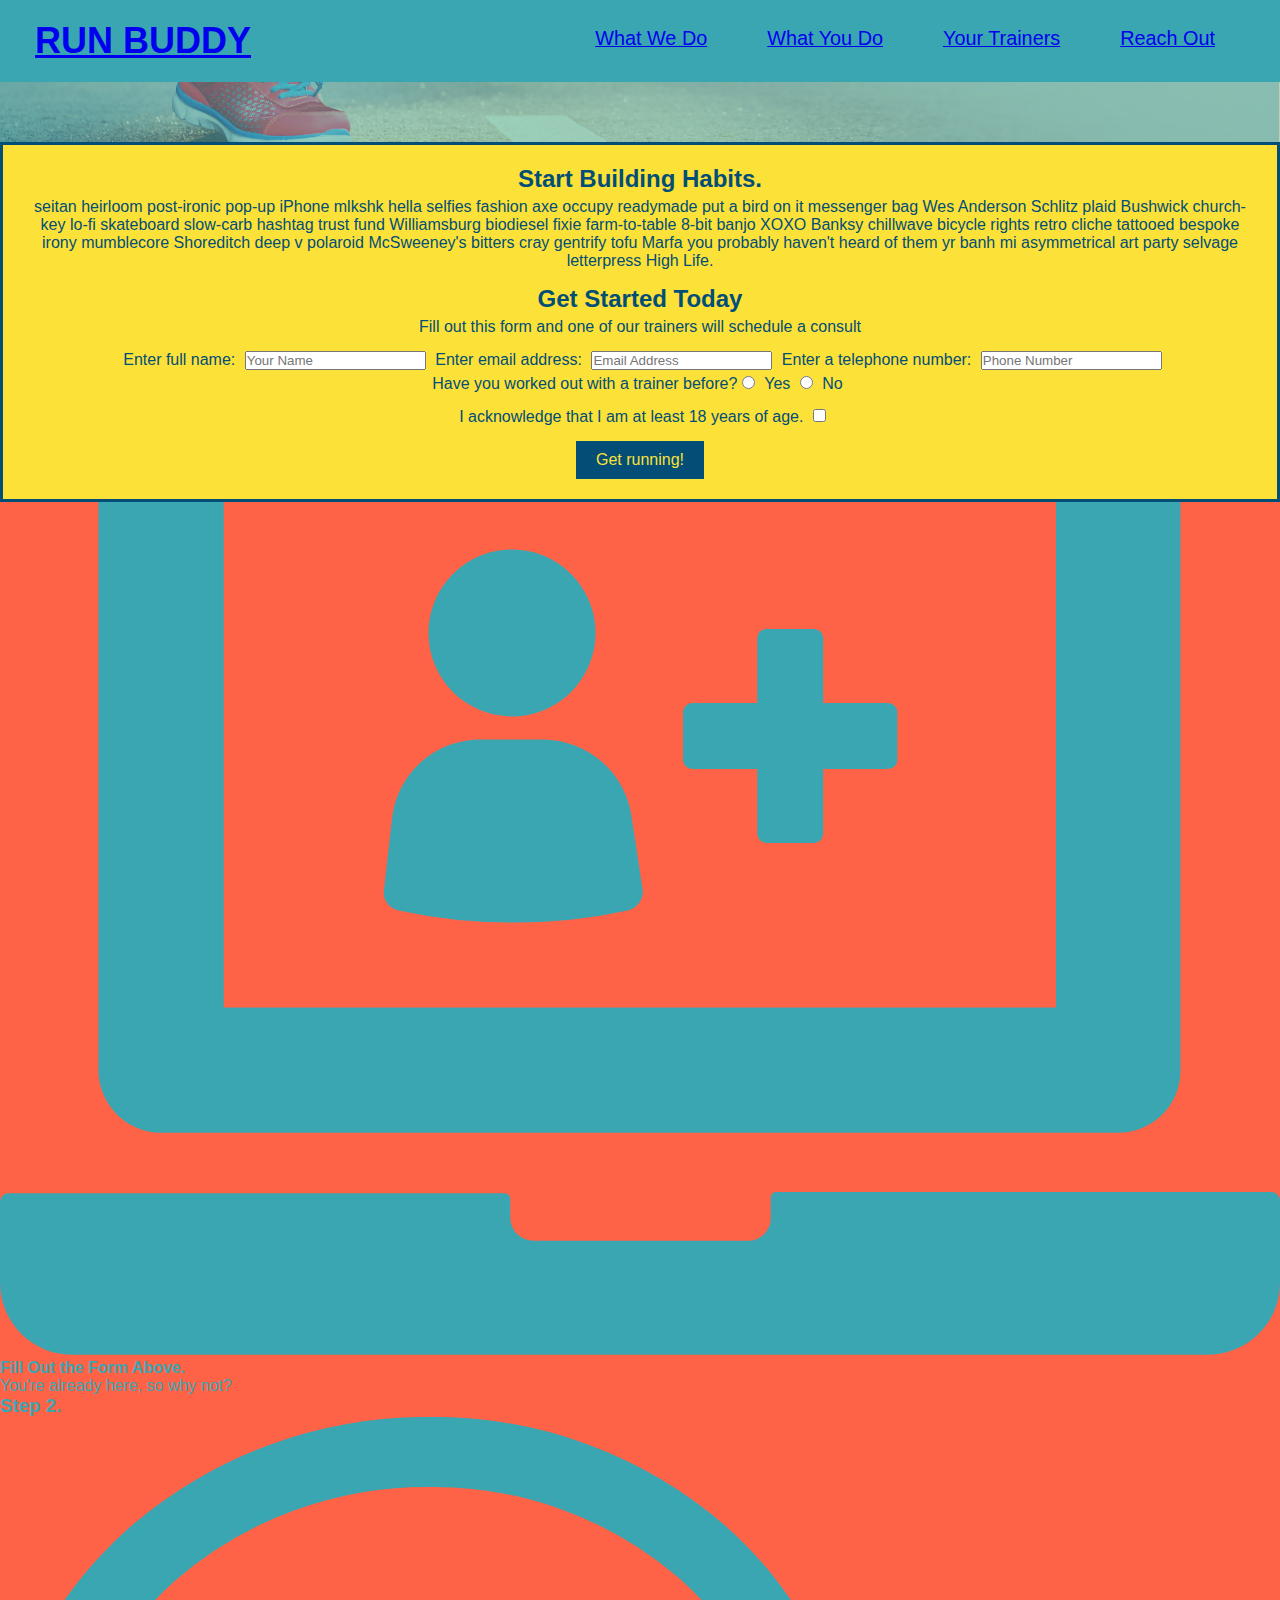
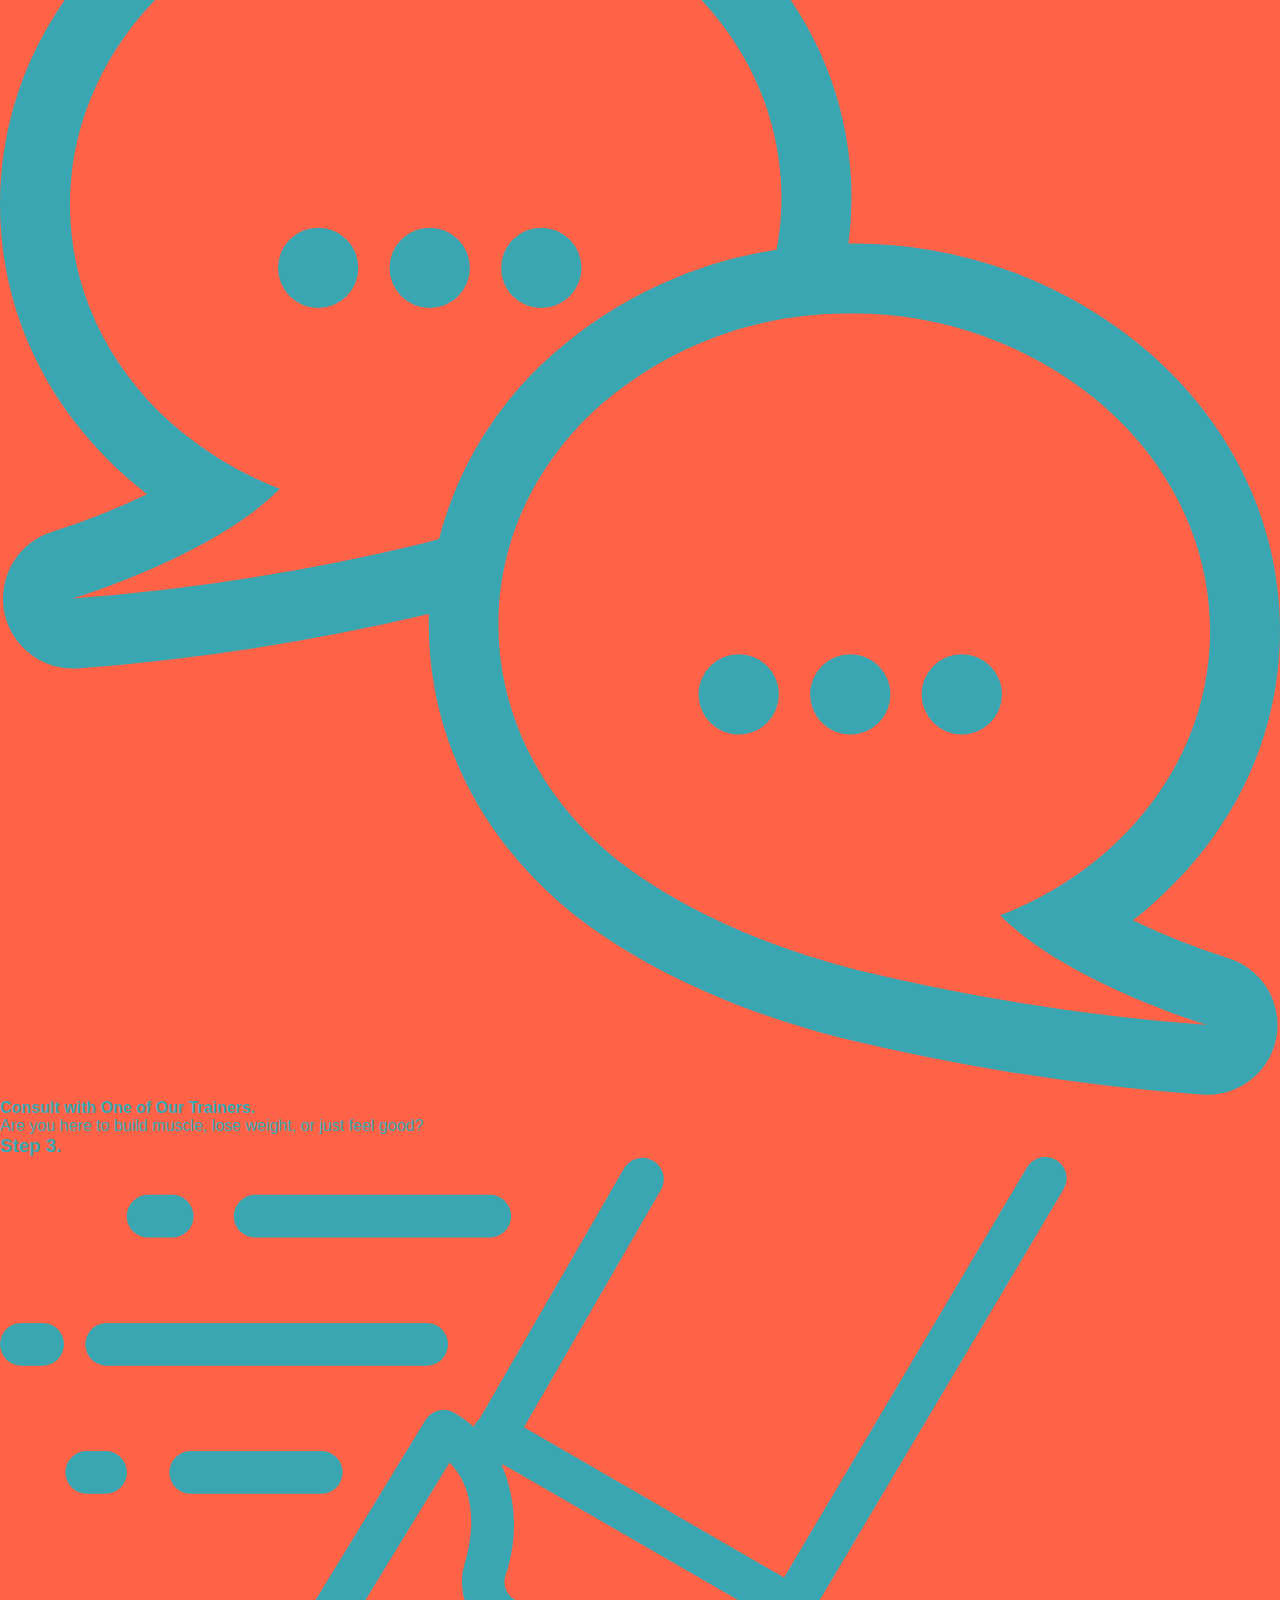
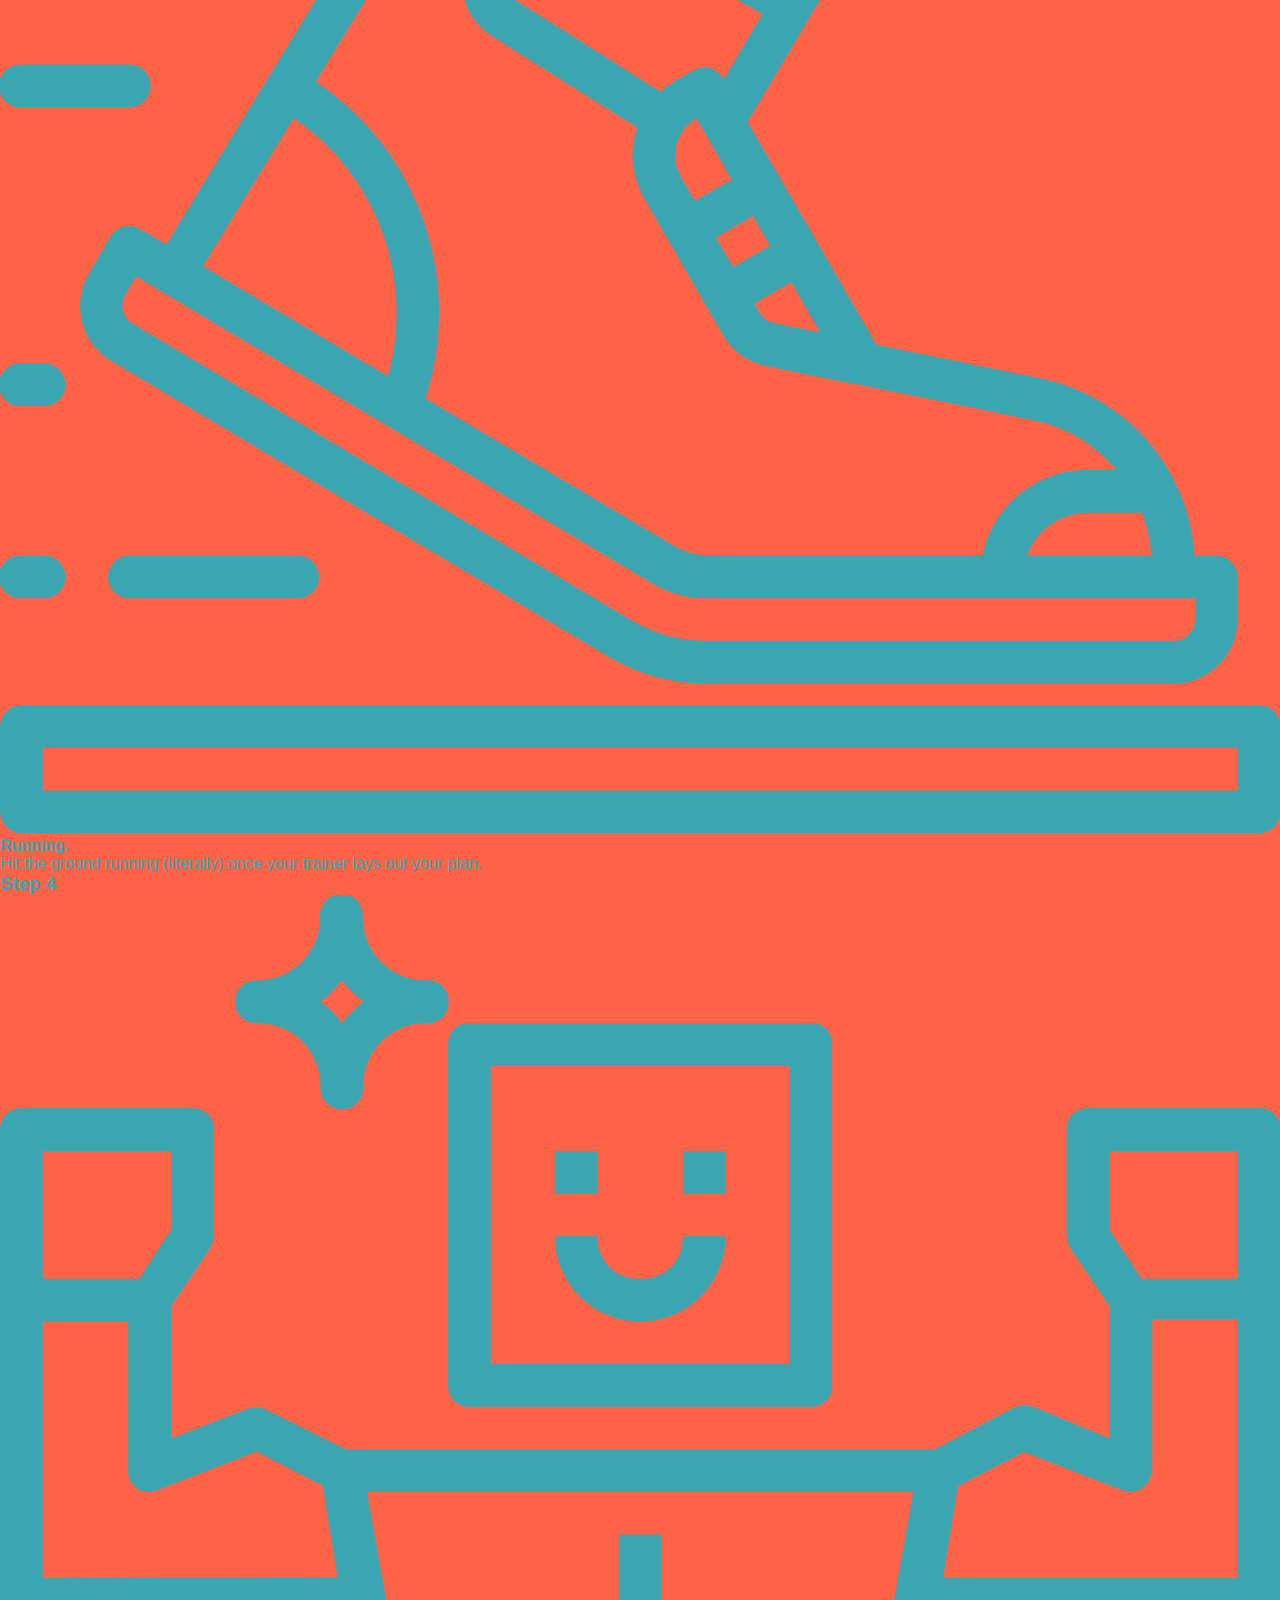
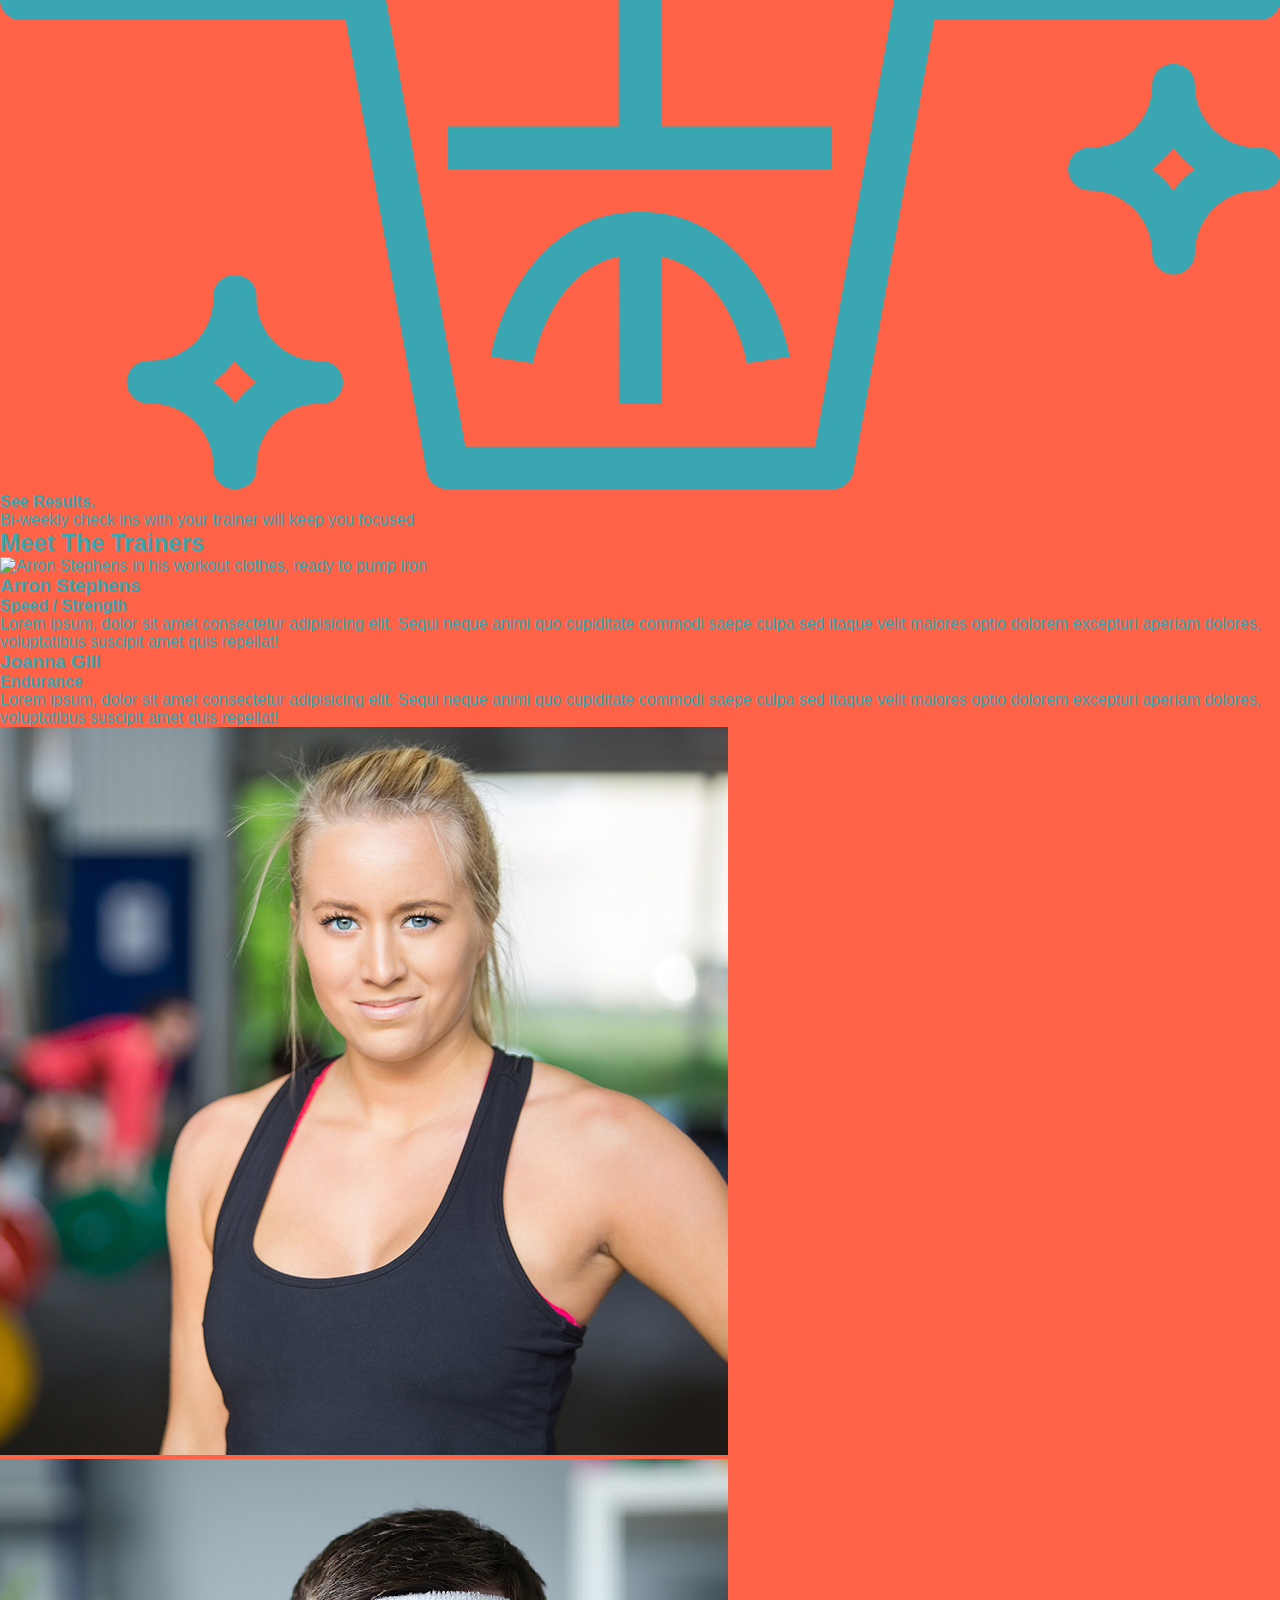
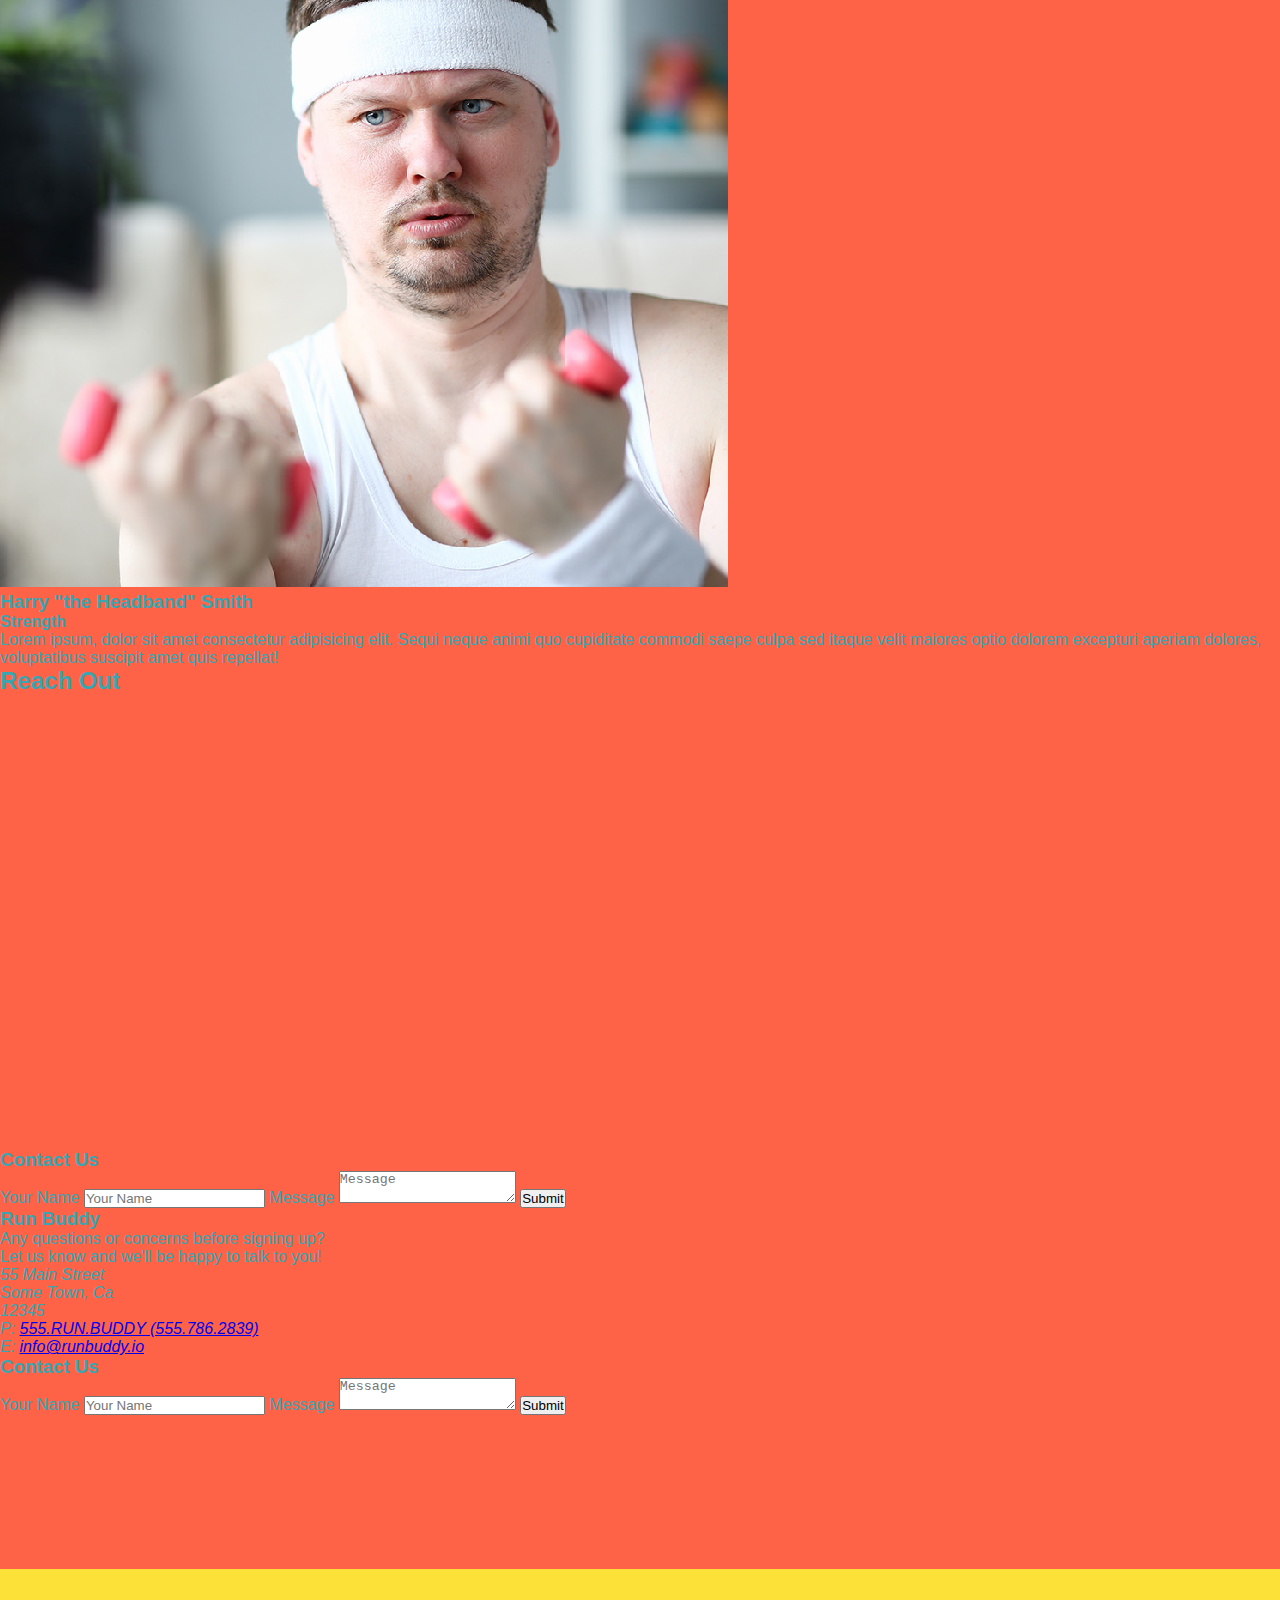
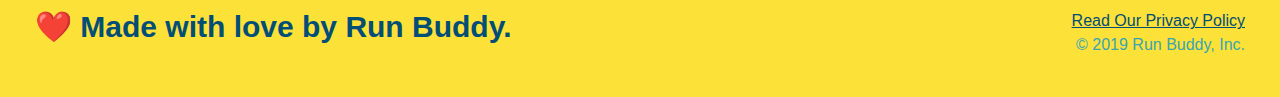
==== commit a03c2568: "Add files via upload" ====
--- a/index.html
+++ b/index.html
@@ -1,248 +1,264 @@
 <!DOCTYPE html>
 <html lang="en">
-  <head>
-    <meta charset="UTF-8" />
-    <link rel="stylesheet" href="./assets/css/style.css">
-    <title>Run Buddy</title>
-  </head>
-  <body>
-    <!-- navigation tags - block level element -->
-    <header>
-      <h1>
-        <a href="/">RUN BUDDY</a>
-      </h1>
-      <nav>
-        <ul>
-          <li>
-            <a href="#what-we-do">What We Do</a>
-          </li>
-          <li>
-            <a href="#what-you-do">What You Do</a>
-          </li>
-          <li>
-            <a href="#your-trainers">Your Trainers</a>
-          </li>
-          <li>
-            <a href="#reach-out">Reach Out</a>
-          </li>
-          
-        </ul>
-      </nav>
-    </header>
-    <!-- end navigation -->
-
-    <!-- hero/jumbotron -->
-    <section class="hero">
-      <div class="hero-cta">
-        <h2>Start Building Habits.</h2>
+
+<head>
+  <meta charset="UTF-8" />
+  <title>Run Buddy</title>
+  <link rel="stylesheet" href="./assets/css/style.css" />
+  <link rel="stylesheet" href="./assets/css/secondary-styles.css"/>
+  <meta name="veiwport" content="width=device-width, initial-scale=1.0" />
+</head>
+
+<body>
+  <!-- navigation -->
+  <header>
+    <h1>
+      <a href="/">
+        RUN BUDDY
+      </a>
+    </h1>
+    <nav>
+      <!-- Unordered list element -->
+      <ul>
+        <!-- List item element-->
+        <li>
+          <!-- Anchor element -->
+          <a href="#what-we-do">What We Do</a>
+        </li>
+        <li>
+          <a href="#what-you-do">What You Do</a>
+        </li>
+        <li>
+          <a href="#your-trainers">Your Trainers</a>
+        </li>
+        <li>
+          <a href="#reach-out">Reach Out</a>
+        </li>
+      </ul>
+    </nav>
+  </header>
+  <!--hero section-->
+<section class="hero">
+    <div class="hero-form">
+      <h2>Start Building Habits.</h2>
+      <p>
+        seitan heirloom post-ironic pop-up iPhone mlkshk hella selfies fashion axe occupy readymade put a bird on it messenger
+        bag Wes Anderson Schlitz plaid Bushwick church-key lo-fi skateboard slow-carb hashtag trust fund Williamsburg
+        biodiesel fixie farm-to-table 8-bit banjo XOXO Banksy chillwave bicycle rights retro cliche tattooed bespoke irony
+        mumblecore Shoreditch deep v polaroid McSweeney's bitters cray gentrify tofu Marfa you probably haven't heard of them
+        yr banh mi asymmetrical art party selvage letterpress High Life.
+      </p>
+        <h3>Get Started Today</h3>
+        <p>Fill out this form and one of our trainers will schedule a consult</p>
+        <form>
+        <label for="name">Enter full name:</label>
+        <input type="text" placeholder="Your Name" name="name" id="name" />
+        
+        <label for="email">Enter email address:</label>
+        <input type="text" placeholder="Email Address" name="email" id="email" />
+        
+        <label for="phone">Enter a telephone number:</label>
+        <input type="text" placeholder="Phone Number" name="phone" id="phone" />
         <p>
-          seitan heirloom post-ironic pop-up iPhone mlkshk hella selfies fashion axe occupy readymade put a bird on it
-          messenger bag Wes Anderson Schlitz plaid Bushwick church-key lo-fi skateboard slow-carb hashtag trust fund
-          Williamsburg biodiesel fixie farm-to-table 8-bit banjo XOXO Banksy chillwave bicycle rights retro cliche
-          tattooed bespoke irony mumblecore Shoreditch deep v polaroid McSweeney's bitters cray gentrify tofu Marfa you
-          probably haven't heard of them yr banh mi asymmetrical art party selvage letterpress High Life.
-        </p>
-      </div>
-
-      <div class="hero-form">
-        <h3>Get Started Today</h3>
-        <p>Fill out this form and one of our trainers will schedule a consult.</p>
-        <form>
-          <label for="name">Enter full name:</label>
-          <input type="text" placeholder="Your Name" id="name" name="name" class="form-input" />
-          <label for="email">Enter email address:</label>
-          <input type="email" placeholder="Email Address" id="email" name="email" class="form-input" />
-          <label for="phone">Enter a telephone number:</label>
-          <input type="tel" placeholder="Phone Number" name="phone" id="phone" class="form-input" />
-          <p>
-            Have you worked out with a trainer before? 
+            Have you worked out with a trainer before?
             <input type="radio" name="trainer-confirm" id="trainer-yes" />
             <label for="trainer-yes">Yes</label>
-            <input type="radio" name="trainer-confirm" id="trainer-no"/>
+            <input type="radio" name="trainer-confirm" id="trainer-no" />
             <label for="trainer-no">No</label>
-          </p>
-          <p>
+        </p>
+        <p>
             <label for="checkbox">
-              I acknowledge that I am at least 18 years of age.
+                I acknowledge that I am at least 18 years of age.
             </label>
-            <input type="checkbox" name="checkpoint1" id="checkbox" />
-          </p>
-          <button type="submit">
+            <input type="checkbox" name="age-confirm" id="checkbox" />
+        </p>
+        <button type="submit">
             Get running!
-          </button>
-        </form>
-      </div>
-    </section>
-    <!-- end header -->
-
-    <!-- "what we do" start - <section> -->
-    <section id="what-we-do" class="intro">
-      <div class="flex-row">
-        <h2 class="section-title primary-border">
-          What We Do
-        </h2>
-      </div>
-      <div class="flex-row">
-        <p>
-          butcher selfies chambray shabby chic gentrify readymade yr Echo Park XOXO Tumblr normcore Banksy direct trade  Blue Bottle chillwave you probably haven't heard of them single-origin coffee Vice fanny pack fixie Odd Future Austin fingerstache pickled twee synth Wes Anderson Thundercats viral bitters flannel meggings narwhal Marfa Schlitz sustainable Intelligentsia umami deep v craft
-        </p>
-      </div>
-    </section>
-    <!-- end "what we do" -->
-
-    <!-- "what you do" start -->
-    <section id="what-you-do" class="steps">
-      <div class="flex-row">
-        <h2 class="section-title secondary-border">
-          What You Do
-        </h2> 
-      </div>
-      <div class="step">
-        <h3>Step 1.</h3>
-        <div class="step-info">
-          <div class="step-img">
-            <img src="./assets/images/step-1.svg" alt="" />
-          </div>
-          <div class="step-text">
-            <h4>Fill Out The Form Above</h4>
-            <p>You're already here, so why not?</p>
-          </div>
-        </div>
-      </div>
-      <div class="step">
+        </button>
+    </form>
+    </div>
+</section>
+
+
+  <!-- "what we do" section -->
+  <section id="what we do" class="intro">
+    <div class="flex-row">
+    <h2 class="section-title primary-border">What We Do</h2>
+    </div>
+    <div class="flex-row">
+    <p>
+        butcher selfies chambray shabby chic gentrify ready made yr Echo Park XOX
+    </p>
+  </section>
+  </div>
+
+  <!-- "what you do" section -->
+  <section id="what you do" class="steps">
+    <div class="flex-row"></div>
+    <h2 class="section-title secondary-border">What You Do</h2>
+    </div>
+    <div class="steo"> 
+    <h3>Step 1.</h3>
+    <div class="step_info">
+      <div class="step-img">
+        <img src="./assets/images/step-1.svg" alt=""/>
+      </div>
+    <div class="step-text">
+      <h4>Fill Out the Form Above.</h4>
+      <p>You're already here, so why not?</p>
+      </div>
+    </div>
+  </div>
+    
+    <div class="step">
         <h3>Step 2.</h3>
         <div class="step-info">
           <div class="step-img">
             <img src="./assets/images/step-2.svg" alt="" />
           </div>
           <div class="step-text">
-            <h4>Consult With One Of Our Trainers</h4>
-            <p>Are you here to build muscle, lose weight, or just feel good?</p>
-          </div>
-        </div>
-      </div>
-      <div class="step">
-        <h3>Step 3.</h3>
-        <div class="step-info">
+          <h4> Consult with One of Our Trainers.</h4>
+          <p>Are you here to build muscle, lose weight, or just feel good?</p>
+          </div>
+        </div>
+      </div>
+    
+    <div class="step">
+        <h3>Step 3.</h3> 
+        <div class="steo-info">
           <div class="step-img">
             <img src="./assets/images/step-3.svg" alt="" />
           </div>
           <div class="step-text">
-            <h4>Get Running</h4>
-            <p>Hit the ground running (literally) once your trainer lays out your plan.</p>
-          </div>
-        </div>
-      </div>
-      <div class="step">
-        <h3>Step 4.</h3>
-        <div class="step-info">
-          <div class="step-img">
-            <img src="./assets/images/step-4.svg" alt="" />
-          </div>
+                    <h4> Running.</h4>
+                    <p>Hit the ground running (literally) once your trainer lays out your plan.</p>
+          </div>
+        </div>
+    </div>
+    
+    <div class="step">
+      <h3>Step 4</h3>
+      <div class="step-info">
+        <div class="step-img">
+          <img src="./assets/images/step-4.svg" alt="" />
+        </div>
           <div class="step-text">
-            <h4>See Results</h4>
-            <p>Bi-weekly checkins with your trainer will keep you focused</p>
-          </div>
-        </div>
-      </div>
-    </section>
-    <!-- "what you do" end -->
-
-    <!-- "meet the trainers" start -->
-    <section id="your-trainers">
-      <div class="flex-row">
-        <h2 class="section-title primary-border">
-          Meet The Trainers
-        </h2>
-      </div>
-
-      <div class="trainers">
-        <article class="trainer">
-          <img src="./assets/images/trainer-1.jpg" alt="Arron Stephens in his workout clothes, ready to pump iron" />
-          <div class="trainer-bio">
-            <h3 class="trainer-name">Arron Stephens</h3>
-            <h4 class="trainer-role">Speed / Strength</h4>
-            <p>Lorem ipsum, dolor sit amet consectetur adipisicing elit. Sequi neque animi quo cupiditate commodi saepe culpa sed itaque velit maiores optio dolorem excepturi aperiam dolores, voluptatibus suscipit amet quis repellat!</p>
-          </div>
-        </article>
-
-        <article class="trainer">
-          <img src="./assets/images/trainer-2.jpg" alt="Joanna Gill cooling off after a work out" />
-          <div class="trainer-bio">
-            <h3 class="trainer-name">Joanna Gill</h3>
-            <h4 class="trainer-role">Endurance</h4>
-            <p>Lorem ipsum, dolor sit amet consectetur adipisicing elit. Sequi neque animi quo cupiditate commodi saepe culpa sed itaque velit maiores optio dolorem excepturi aperiam dolores, voluptatibus suscipit amet quis repellat!</p>
-            </div>
-          </article>
-
-        <article class="trainer">
-          <img src="./assets/images/trainer-3.jpg" alt="Harry Smith wearing a headband and lifting comically small pink weights" />
-          <div class="trainer-bio">
-            <h3 class="trainer-name">Harry "The Headband" Smith</h3>
-            <h4 class="trainer-role">Strength</h4>
-            <p>Lorem ipsum, dolor sit amet consectetur adipisicing elit. Sequi neque animi quo cupiditate commodi saepe culpa sed itaque velit maiores optio dolorem excepturi aperiam dolores, voluptatibus suscipit amet quis repellat!</p>
-          </div>
-        </article>
-      </div>
-    </section>
-    <!-- "meet the trainers" end -->
-
-    <!-- "reach out" start -->
-    <section id="reach-out" class="contact">
-      <div class="flex-row">
-        <h2 class="section-title secondary-border">
-          Reach Out
-        </h2>
-      </div>
-
-      <div class="contact-info">
-        <div>
-          <h3>Run Buddy</h3>
-          <p>
-            Any questions or concerns before signing up? 
-            <br/>
-            Let us know and we'll be happy to talk to you!
-          </p>
-
-          <address>
-            55 Main Street <br/>
-            Some Town, Ca <br/>
-            12345<br/>
-            P: 555.RUN.BUDZ (555.786.2839)<br/>
-            E: <a href="mailto:info@runbuddy.io">info@runbuddy.io</a>
-          </address>
-          
-        </div>
-
-        <div class="contact-form">
-          <h3>Contact Us</h3>
-          <form>
-            <label for="contact-name">Your Name</label>
-            <input type="text" id="contact-name" placeholder="Your Name" />
-        
-            <label for="contact-message">Message</label>
-            <textarea id="contact-message" placeholder="Message"></textarea>
-        
-            <button type="submit">Submit</button>
-          </form>
-        </div>
-        
-        <iframe
-          src="https://www.google.com/maps/embed?pb=!1m14!1m12!1m3!1d12182.30520634488!2d-74.0652613!3d40.2407219!2m3!1f0!2f0!3f0!3m2!1i1024!2i768!4f13.1!5e0!3m2!1sen!2sus!4v1561060983193!5m2!1sen!2sus"
-          frameborder="0" style="border:0" allowfullscreen>
-        </iframe>
-      </div>
-    </section>
-    <!-- "reach out" end -->
-
-    <!-- footer -->
-    <footer>
-      <h2>❤️ Made with love by Run Buddy.</h2>
+                <h4>See Results.</h4>
+                <p>Bi-weekly check ins with your trainer will keep you focused</p>
+          </div>
+        </div>
+      </div>
+  </section>
+
+  <!-- "meet the trainers" section -->
+  <section id="your-trainers" class="trainers">
+    <div class="flex-row">
+    <h2 class="section-title primary-border">Meet The Trainers</h2>
+    </div>
+    <article class="trainer">
+      <image src="./assets/image/trainer-1.jpg" alt="Arron Stephens in his workout clothes, ready to pump iron"/>
+      <div class="trainer-bio">
+        <h3 class="trainer-name">Arron Stephens</h3>
+        <h4 class="trainer-role">Speed / Strength</h4>
+        <p>
+          Lorem ipsum, dolor sit amet consectetur adipisicing elit. Sequi neque animi quo cupiditate commodi saepe culpa sed
+          itaque velit maiores optio dolorem excepturi aperiam dolores, voluptatibus suscipit amet quis repellat!
+        </p>
+      </div>
+    </article>
+    <!-- second trainer bio -->
+    <article class="trainer">
+      <div class="trainer-bio">
+        <h3 class="trainer-name">Joanna Gill</h3>
+        <h4 class="trainer-role">Endurance</h4>
+        <p>Lorem ipsum, dolor sit amet consectetur adipisicing elit. Sequi neque animi quo cupiditate commodi saepe culpa sed
+          itaque velit maiores optio dolorem excepturi aperiam dolores, voluptatibus suscipit amet quis repellat!</p>
+      </div>
+      <img src="./assets/images/trainer-2.jpg" alt="Joanna Gill cooling off after a workout" />
+    </article>
+    <!-- third trainer bio -->
+    <article class="trainer">
+      <img src="./assets/images/trainer-3.jpg"
+        alt="Harry Smith wearing a headband and lifting comically small pink weights" />
+      <div class="trainer-bio">
+        <h3 class="trainer-name">Harry "the Headband" Smith</h3>
+        <h4 class="trainer-role">Strength</h4>
+        <p>Lorem ipsum, dolor sit amet consectetur adipisicing elit. Sequi neque animi quo cupiditate commodi saepe culpa sed
+          itaque velit maiores optio dolorem excepturi aperiam dolores, voluptatibus suscipit amet quis repellat!</p>
+      </div>
+    </article>
+  </section>
+
+  <!-- "reach out" section -->
+  <section id="reach-out" class="contact">
+    <div class="flex-row">
+    <h2 class="section-title secondary-border">Reach Out</h2>
+    </div>
+    <div class="contact-info">
+      <iframe src="https://www.google.com/maps/embed?pb=!1m18!1m12!1m3!1d3147.1079747227936!2d-120.42364418397035!3d37.92790791110593!2m3!1f0!2f0!3f0!3m2!1i1024!2i768!4f13.1!3m3!1m2!1s0x8090c49129b6ac57%3A0xb56c7eb95a2cd8bd!2sMain%20St%2C%20California%2095327!5e0!3m2!1sen!2sus!4v1616426329495!5m2!1sen!2sus" 
+  width="600" 
+  height="450" 
+  style="border:0;" 
+  allowfullscreen="" 
+  loading="lazy">
+  </iframe>
+  <div class="contact-form">
+    <h3>Contact Us</h3>
+    <form>
+      <label for="contact-name">Your Name</label>
+    <input type="text" id="contact-name" placeholder="Your Name" />
+    
+    <label for="contact-message">Message</label>
+    <textarea id="contact-message" placeholder="Message"></textarea>
+    
+    <button type="submit">Submit</button>
+    </form>
+  </div>
+    </div>
+    <div class="contact-info">
       <div>
-        <a href="./privacy-policy.html">Read Our Privacy Policy</a><br/>
-        &copy; 2019 Run Buddy, Inc.
-      </div>
-    </footer>
-    <!-- footer end -->
-  </body>
-</html>
+      <h3>Run Buddy</h3>
+      <p>
+        Any questions or concerns before signing up?
+        <br />
+        Let us know and we'll be happy to talk to you!
+      </p>
+      <address>
+        55 Main Street <br />
+        Some Town, Ca <br />
+        12345<br />
+        P: <a href="tel:555.786.2839">555.RUN.BUDDY (555.786.2839)</a><br />
+        E: <a href="mailto:info@runbuddy.io">info@runbuddy.io</a>
+      </address>
+    </div>
+    <div class="contact-form">
+      <h3>Contact Us</h3>
+      <form>
+        <label for="contact-name">Your Name</label>
+        <input type="text" id="contact-name" placeholder="Your Name" />
+    
+        <label for="contact-message">Message</label>
+        <textarea id="contact-message" placeholder="Message"></textarea>
+    
+        <button type="submit">Submit</button>
+      </form>
+    </div>
+    
+    <iframe
+      src="https://www.google.com/maps/embed?pb=!1m14!1m12!1m3!1d12182.30520634488!2d-74.0652613!3d40.2407219!2m3!1f0!2f0!3f0!3m2!1i1024!2i768!4f13.1!5e0!3m2!1sen!2sus!4v1561060983193!5m2!1sen!2sus"
+      frameborder="0" style="border:0" allowfullscreen></iframe>
+    
+    </div>
+  </section>
+
+  <!-- footer -->
+  <footer>
+    <h2>❤️ Made with love by Run Buddy.</h2>
+    <div>
+      <a href="#">Read Our Privacy Policy</a><br />
+      &copy; 2019 Run Buddy, Inc.
+    </div>
+  </footer>
+</body>
+
+</html>--- a/assets/css/secondary-styles.css
+++ b/assets/css/secondary-styles.css
@@ -0,0 +1,42 @@
+.hero {
+  background-position: bottom;
+  height: auto;
+  text-align: center;
+  margin-bottom: 40px;
+}
+
+.page-title {
+  color: #fce138;
+  display: inline-block;
+  border-bottom: 4px solid #fce138;
+  padding: 0 80px 15px 80px;
+  font-weight: normal;
+  font-size: 42px;
+  font-style: italic;
+}
+
+.secondary-content {
+  width: 80%;
+  margin: 0 auto;
+  color: #024e76;
+}
+
+.secondary-content h3 {
+  font-size: 25px;
+  margin: 20px 0;
+}
+
+.secondary-content p {
+  font-size: 16px;
+  line-height: 1.5;
+  margin: 20px 0;
+}
+
+.secondary-content ul {
+  margin: 15px 20px;
+}
+
+.secondary-content li {
+  color: #39a6b2;
+  margin: 10px 0;
+}
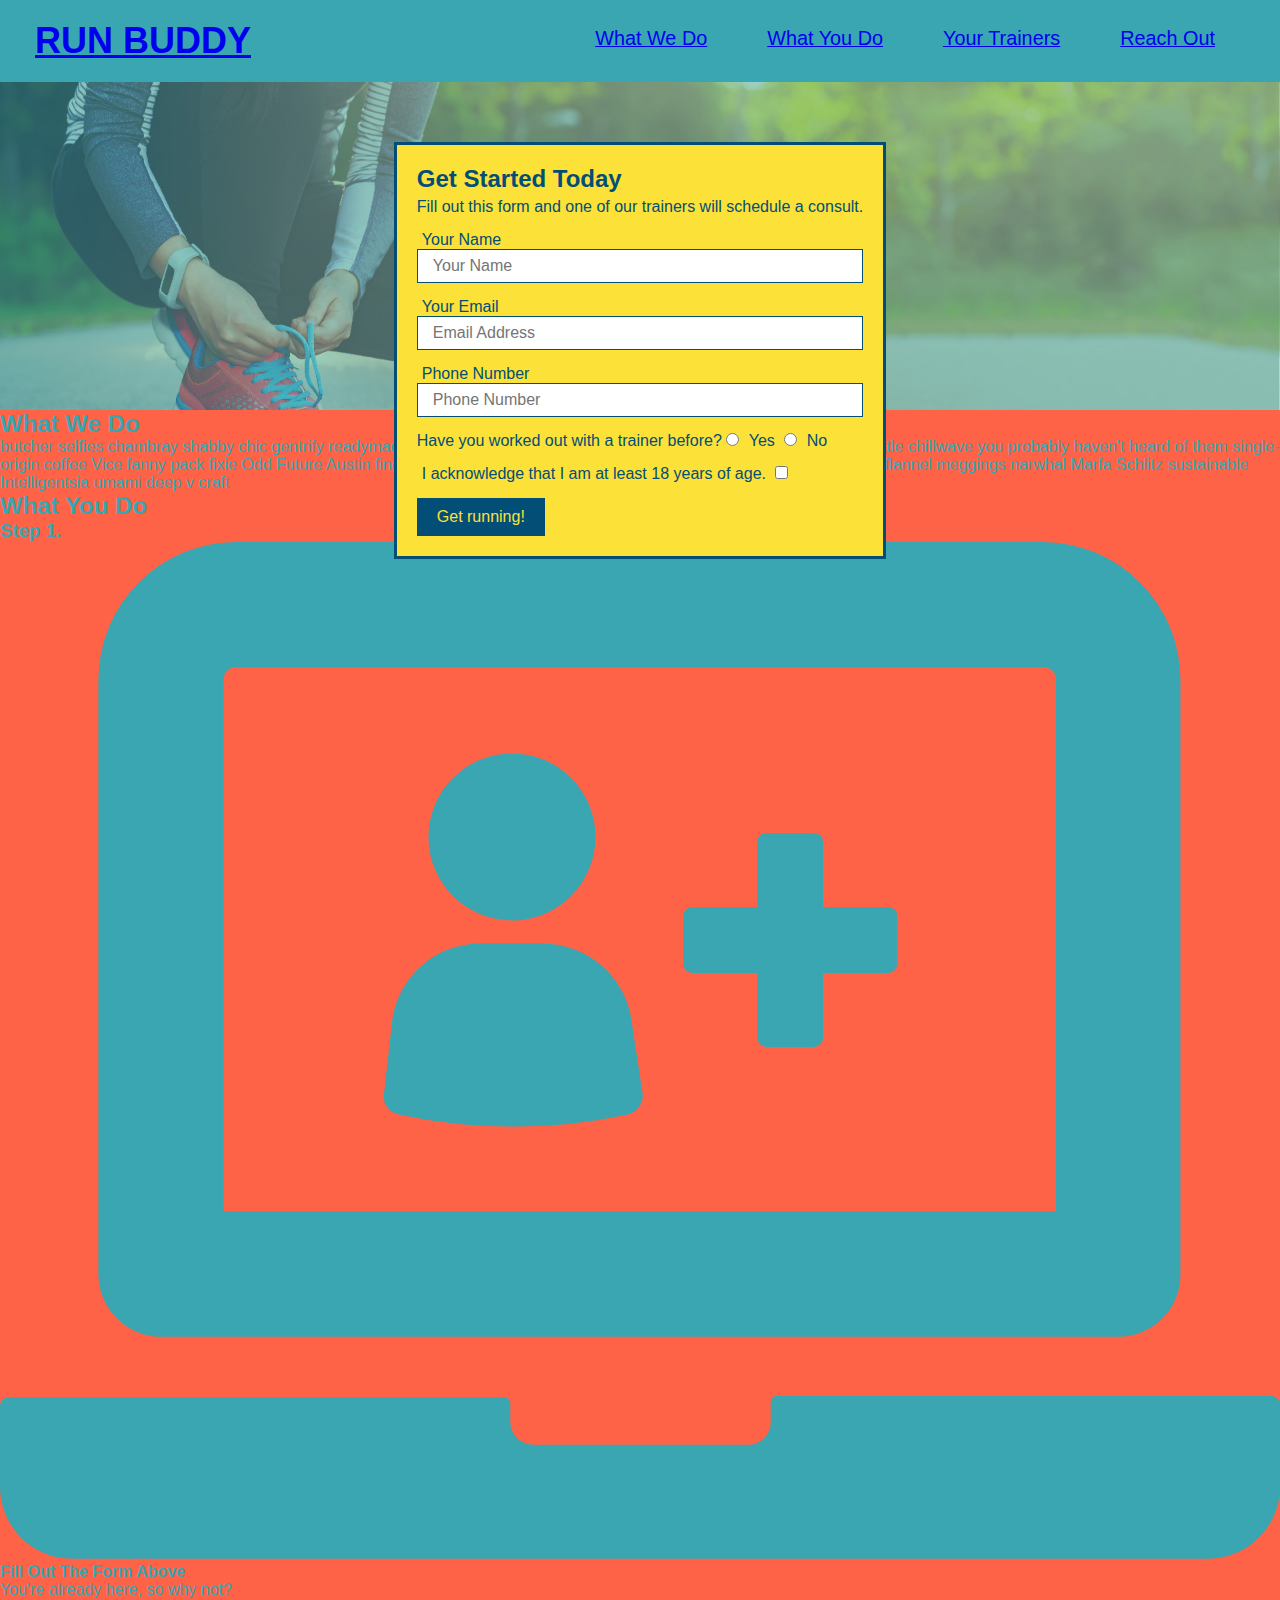
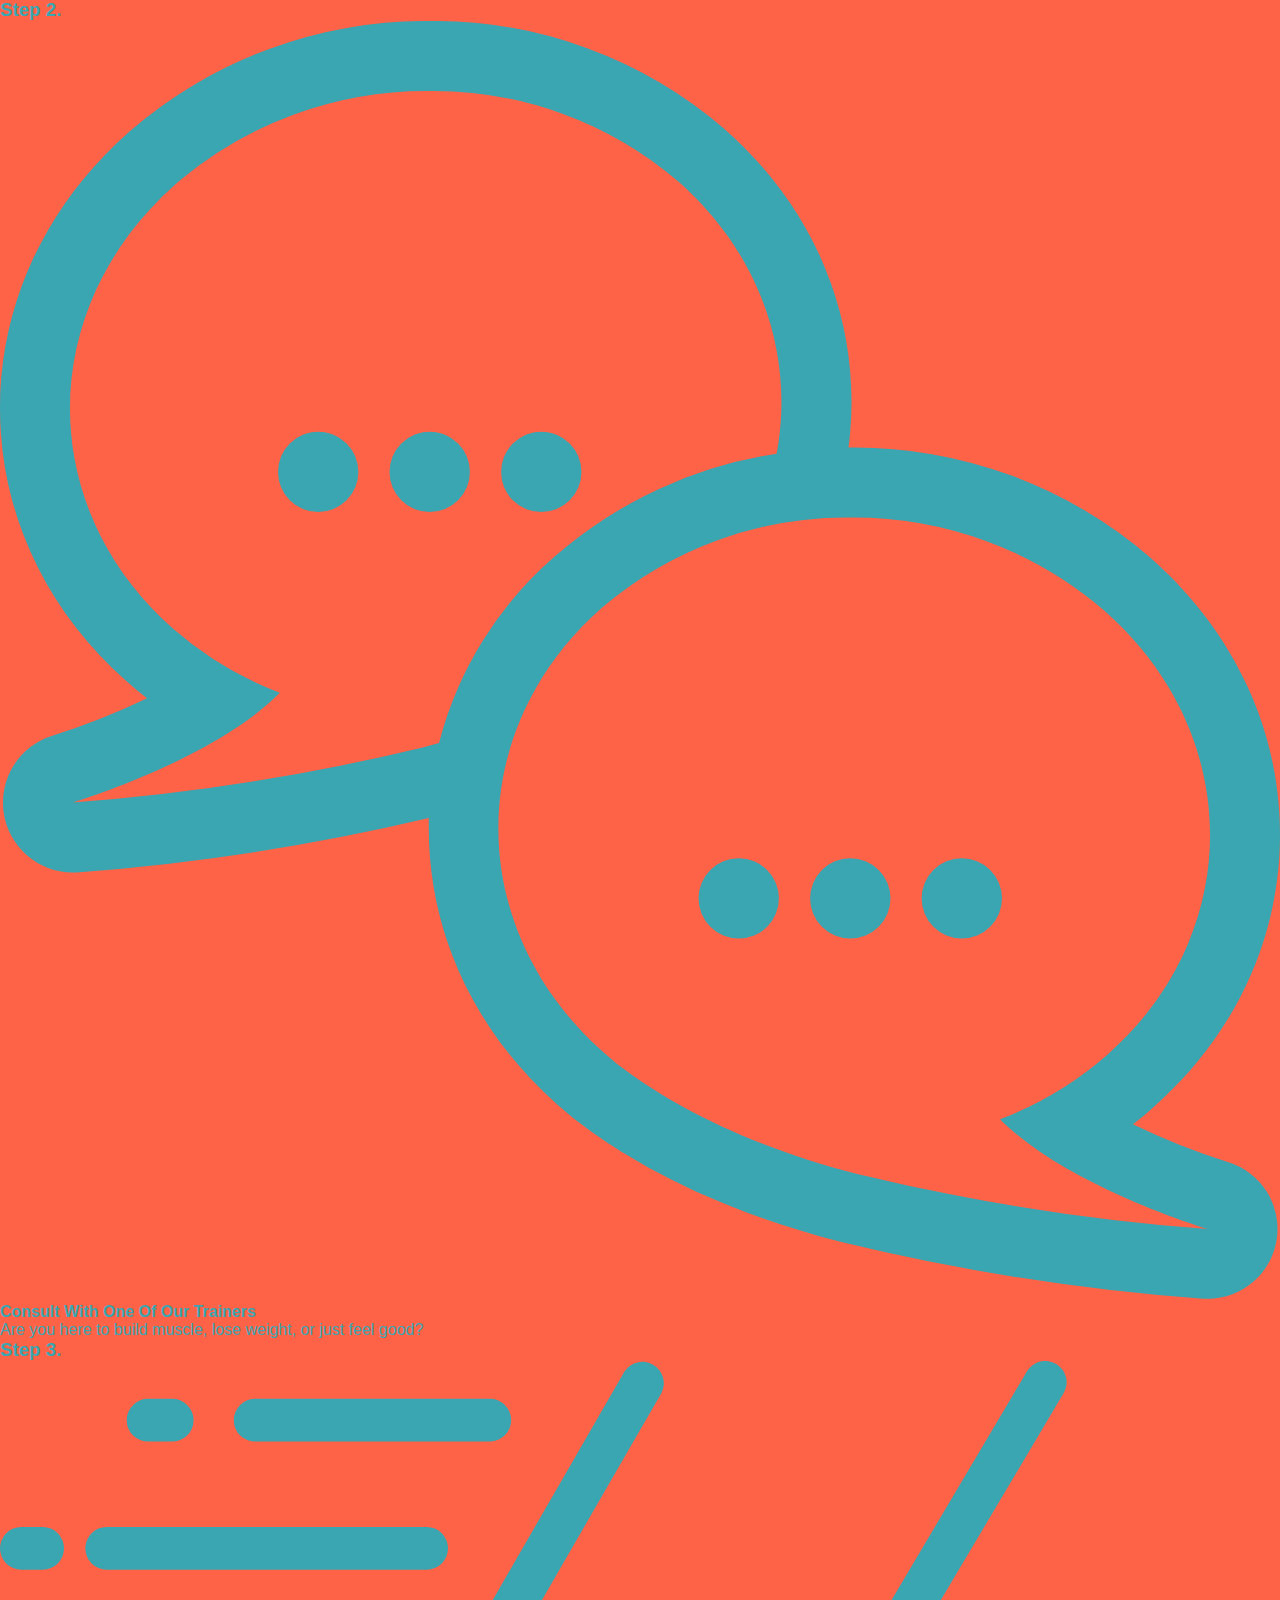
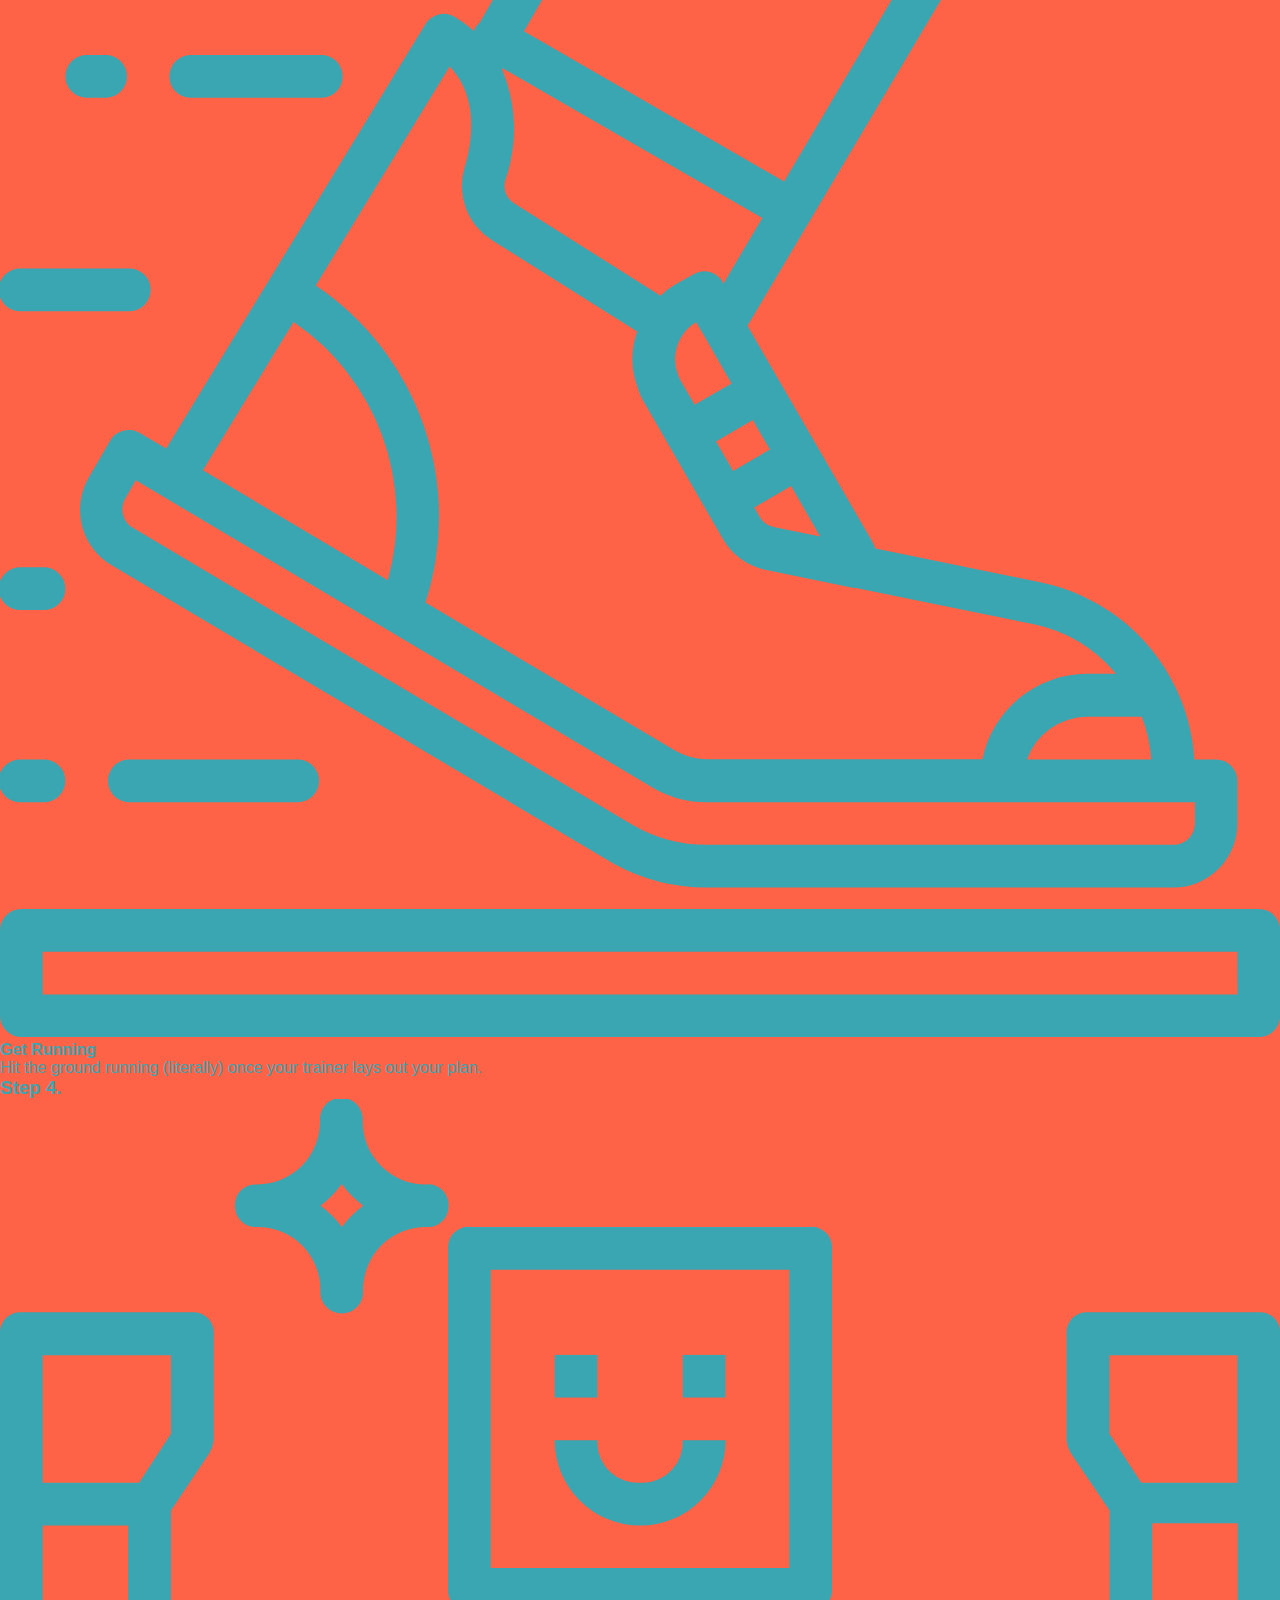
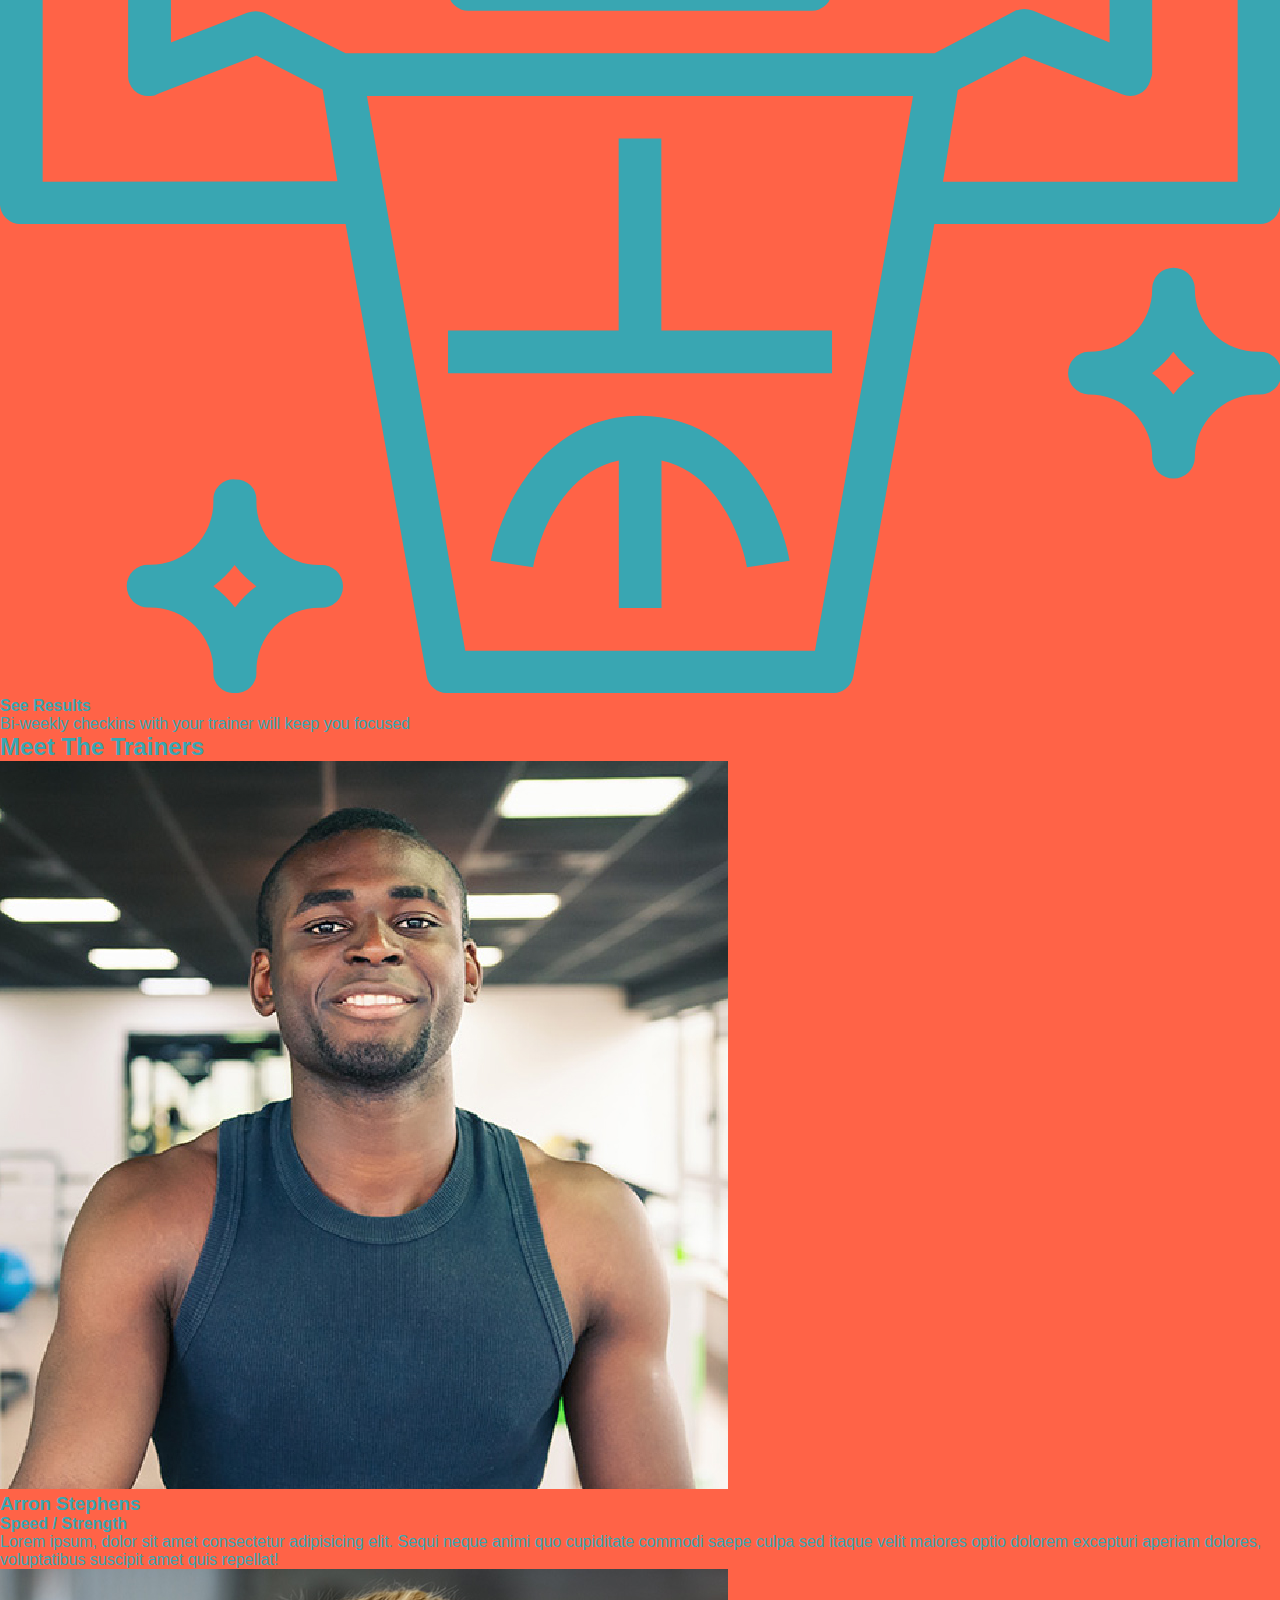
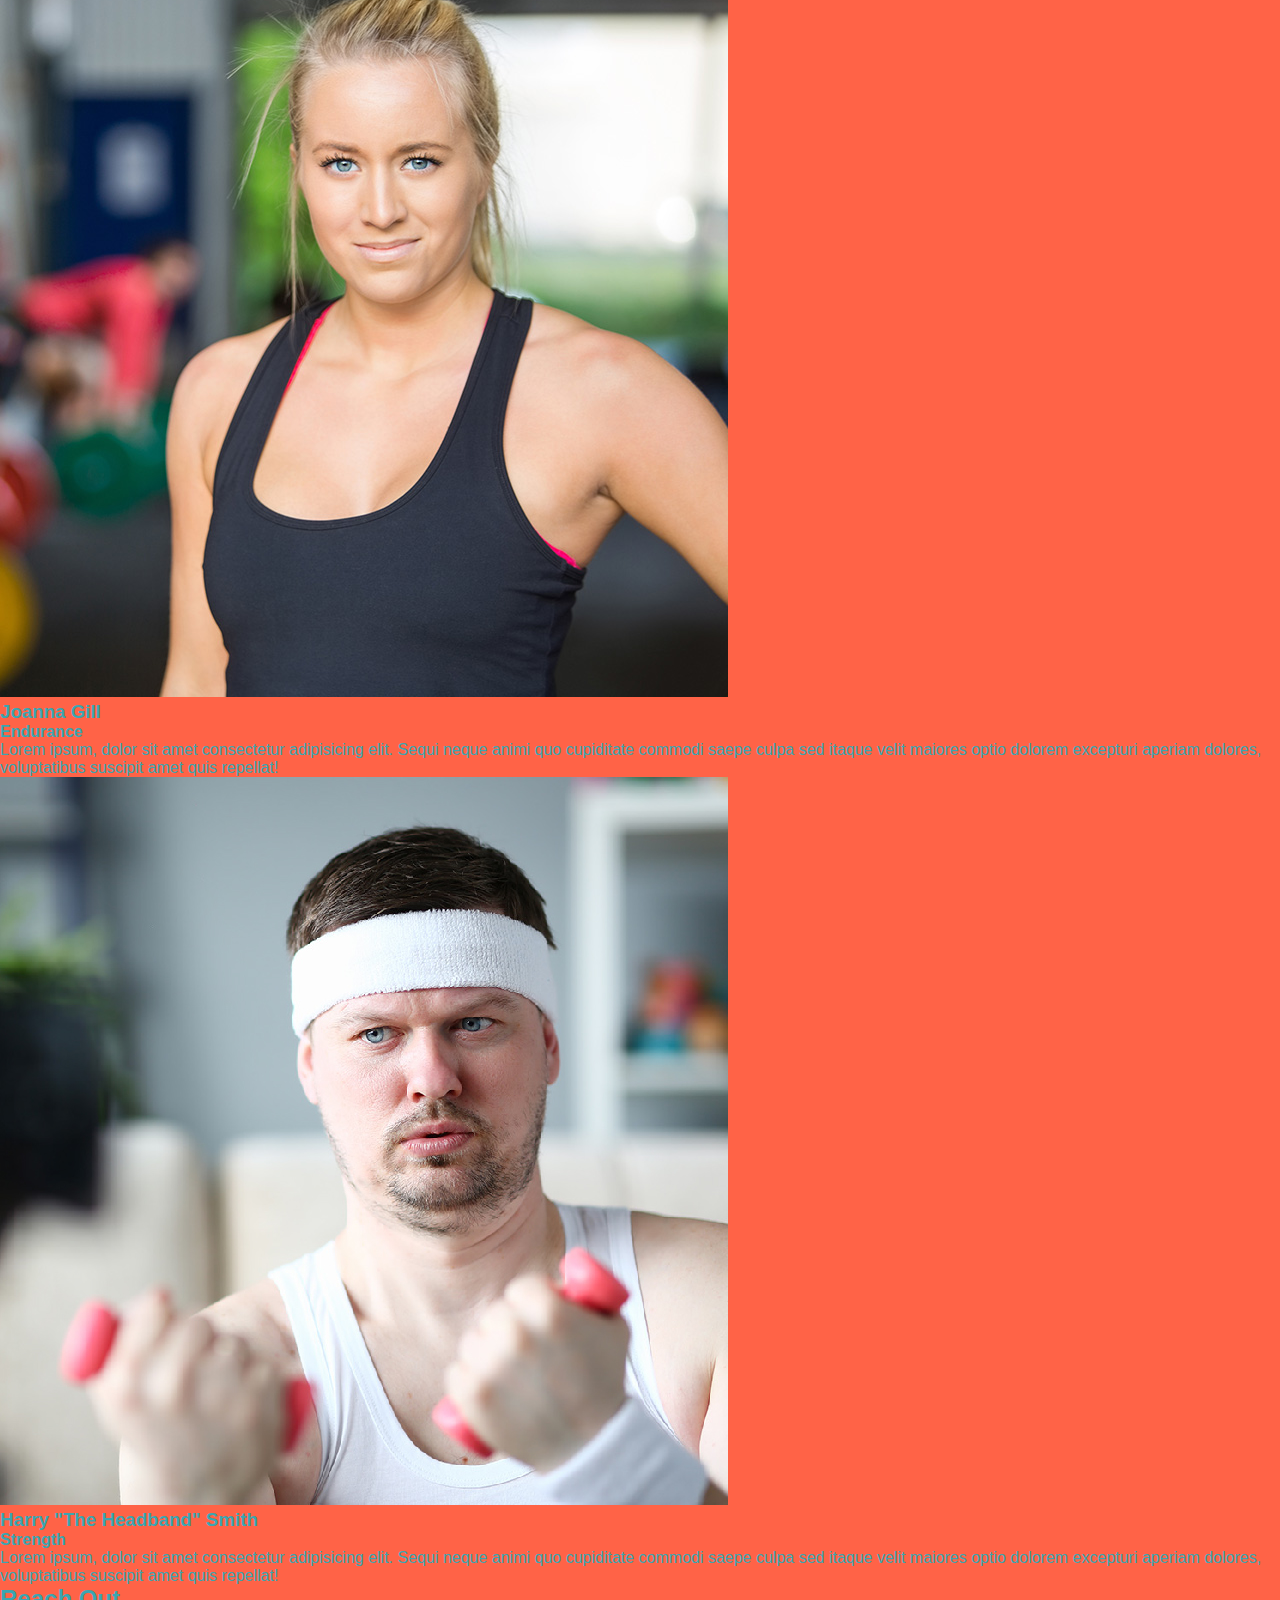
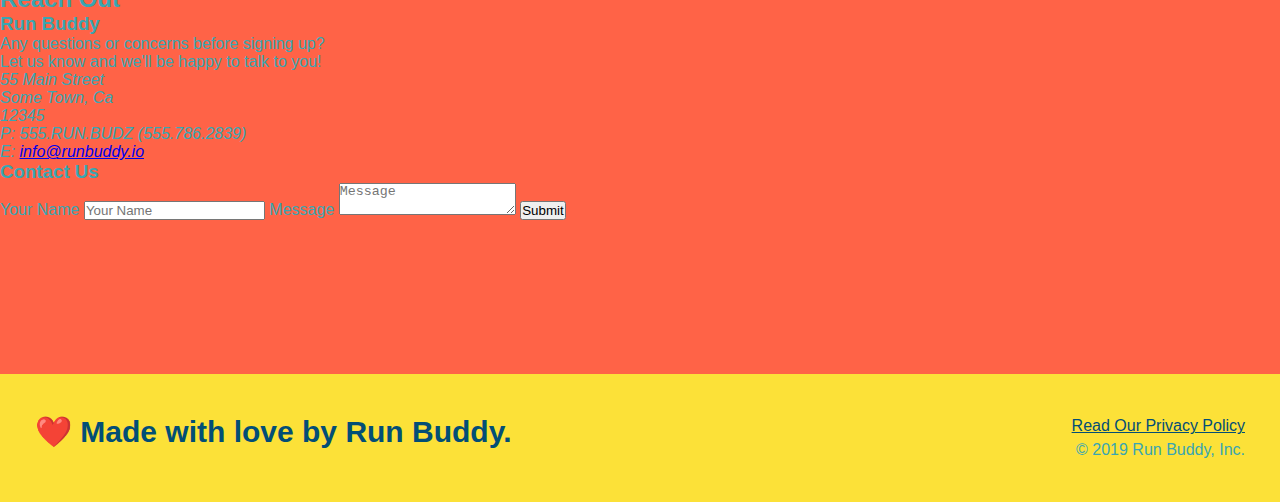
==== commit 0c7ff1a4: "Add files via upload" ====
--- a/index.html
+++ b/index.html
@@ -1,264 +1,248 @@
 <!DOCTYPE html>
 <html lang="en">
-
-<head>
-  <meta charset="UTF-8" />
-  <title>Run Buddy</title>
-  <link rel="stylesheet" href="./assets/css/style.css" />
-  <link rel="stylesheet" href="./assets/css/secondary-styles.css"/>
-  <meta name="veiwport" content="width=device-width, initial-scale=1.0" />
-</head>
-
-<body>
-  <!-- navigation -->
-  <header>
-    <h1>
-      <a href="/">
-        RUN BUDDY
-      </a>
-    </h1>
-    <nav>
-      <!-- Unordered list element -->
-      <ul>
-        <!-- List item element-->
-        <li>
-          <!-- Anchor element -->
-          <a href="#what-we-do">What We Do</a>
-        </li>
-        <li>
-          <a href="#what-you-do">What You Do</a>
-        </li>
-        <li>
-          <a href="#your-trainers">Your Trainers</a>
-        </li>
-        <li>
-          <a href="#reach-out">Reach Out</a>
-        </li>
-      </ul>
-    </nav>
-  </header>
-  <!--hero section-->
-<section class="hero">
-    <div class="hero-form">
-      <h2>Start Building Habits.</h2>
-      <p>
-        seitan heirloom post-ironic pop-up iPhone mlkshk hella selfies fashion axe occupy readymade put a bird on it messenger
-        bag Wes Anderson Schlitz plaid Bushwick church-key lo-fi skateboard slow-carb hashtag trust fund Williamsburg
-        biodiesel fixie farm-to-table 8-bit banjo XOXO Banksy chillwave bicycle rights retro cliche tattooed bespoke irony
-        mumblecore Shoreditch deep v polaroid McSweeney's bitters cray gentrify tofu Marfa you probably haven't heard of them
-        yr banh mi asymmetrical art party selvage letterpress High Life.
-      </p>
+  <head>
+    <meta charset="UTF-8" />
+    <meta name="viewport" content="width=device-width, initial-scale=1.0" />
+    <link rel="stylesheet" href="./assets/css/style.css">
+    <title>Run Buddy</title>
+  </head>
+  <body>
+    <!-- navigation tags - block level element -->
+    <header>
+      <h1>
+        <a href="/">RUN BUDDY</a>
+      </h1>
+      <nav>
+        <ul>
+          <li>
+            <a href="#what-we-do">What We Do</a>
+          </li>
+          <li>
+            <a href="#what-you-do">What You Do</a>
+          </li>
+          <li>
+            <a href="#your-trainers">Your Trainers</a>
+          </li>
+          <li>
+            <a href="#reach-out">Reach Out</a>
+          </li>
+        </ul>
+      </nav>
+    </header>
+    <!-- end navigation -->
+
+    <!-- hero/jumbotron -->
+    <section class="hero">
+      <div class="hero-cta">
+        <h2>Start Building Habits.</h2>
+        <p>
+          seitan heirloom post-ironic pop-up iPhone mlkshk hella selfies fashion axe occupy readymade put a bird on it
+          messenger bag Wes Anderson Schlitz plaid Bushwick church-key lo-fi skateboard slow-carb hashtag trust fund
+          Williamsburg biodiesel fixie farm-to-table 8-bit banjo XOXO Banksy chillwave bicycle rights retro cliche
+          tattooed bespoke irony mumblecore Shoreditch deep v polaroid McSweeney's bitters cray gentrify tofu Marfa you
+          probably haven't heard of them yr banh mi asymmetrical art party selvage letterpress High Life.
+        </p>
+      </div>
+
+      <div class="hero-form">
         <h3>Get Started Today</h3>
-        <p>Fill out this form and one of our trainers will schedule a consult</p>
+        <p>Fill out this form and one of our trainers will schedule a consult.</p>
         <form>
-        <label for="name">Enter full name:</label>
-        <input type="text" placeholder="Your Name" name="name" id="name" />
-        
-        <label for="email">Enter email address:</label>
-        <input type="text" placeholder="Email Address" name="email" id="email" />
-        
-        <label for="phone">Enter a telephone number:</label>
-        <input type="text" placeholder="Phone Number" name="phone" id="phone" />
-        <p>
-            Have you worked out with a trainer before?
+          <label for="name">Your Name</label>
+          <input type="text" placeholder="Your Name" id="name" name="name" class="form-input" />
+          <label for="email">Your Email</label>
+          <input type="email" placeholder="Email Address" id="email" name="email" class="form-input" />
+          <label for="phone">Phone Number</label>
+          <input type="tel" placeholder="Phone Number" name="phone" id="phone" class="form-input" />
+          <p>
+            Have you worked out with a trainer before? 
             <input type="radio" name="trainer-confirm" id="trainer-yes" />
             <label for="trainer-yes">Yes</label>
-            <input type="radio" name="trainer-confirm" id="trainer-no" />
+            <input type="radio" name="trainer-confirm" id="trainer-no"/>
             <label for="trainer-no">No</label>
+          </p>
+          <p>
+            <label for="checkbox">
+              I acknowledge that I am at least 18 years of age.
+            </label>
+            <input type="checkbox" name="checkpoint1" id="checkbox" />
+          </p>
+          <button type="submit">
+            Get running!
+          </button>
+        </form>
+      </div>
+    </section>
+    <!-- end header -->
+
+    <!-- "what we do" start - <section> -->
+    <section id="what-we-do" class="intro">
+      <div class="flex-row">
+        <h2 class="section-title primary-border">
+          What We Do
+        </h2>
+      </div>
+      <div class="flex-row">
+        <p>
+          butcher selfies chambray shabby chic gentrify readymade yr Echo Park XOXO Tumblr normcore Banksy direct trade  Blue Bottle chillwave you probably haven't heard of them single-origin coffee Vice fanny pack fixie Odd Future Austin fingerstache pickled twee synth Wes Anderson Thundercats viral bitters flannel meggings narwhal Marfa Schlitz sustainable Intelligentsia umami deep v craft
         </p>
-        <p>
-            <label for="checkbox">
-                I acknowledge that I am at least 18 years of age.
-            </label>
-            <input type="checkbox" name="age-confirm" id="checkbox" />
-        </p>
-        <button type="submit">
-            Get running!
-        </button>
-    </form>
-    </div>
-</section>
-
-
-  <!-- "what we do" section -->
-  <section id="what we do" class="intro">
-    <div class="flex-row">
-    <h2 class="section-title primary-border">What We Do</h2>
-    </div>
-    <div class="flex-row">
-    <p>
-        butcher selfies chambray shabby chic gentrify ready made yr Echo Park XOX
-    </p>
-  </section>
-  </div>
-
-  <!-- "what you do" section -->
-  <section id="what you do" class="steps">
-    <div class="flex-row"></div>
-    <h2 class="section-title secondary-border">What You Do</h2>
-    </div>
-    <div class="steo"> 
-    <h3>Step 1.</h3>
-    <div class="step_info">
-      <div class="step-img">
-        <img src="./assets/images/step-1.svg" alt=""/>
-      </div>
-    <div class="step-text">
-      <h4>Fill Out the Form Above.</h4>
-      <p>You're already here, so why not?</p>
-      </div>
-    </div>
-  </div>
-    
-    <div class="step">
+      </div>
+    </section>
+    <!-- end "what we do" -->
+
+    <!-- "what you do" start -->
+    <section id="what-you-do" class="steps">
+      <div class="flex-row">
+        <h2 class="section-title secondary-border">
+          What You Do
+        </h2> 
+      </div>
+      <div class="step">
+        <h3>Step 1.</h3>
+        <div class="step-info">
+          <div class="step-img">
+            <img src="./assets/images/step-1.svg" alt="" />
+          </div>
+          <div class="step-text">
+            <h4>Fill Out The Form Above</h4>
+            <p>You're already here, so why not?</p>
+          </div>
+        </div>
+      </div>
+      <div class="step">
         <h3>Step 2.</h3>
         <div class="step-info">
           <div class="step-img">
             <img src="./assets/images/step-2.svg" alt="" />
           </div>
           <div class="step-text">
-          <h4> Consult with One of Our Trainers.</h4>
-          <p>Are you here to build muscle, lose weight, or just feel good?</p>
-          </div>
-        </div>
-      </div>
-    
-    <div class="step">
-        <h3>Step 3.</h3> 
-        <div class="steo-info">
+            <h4>Consult With One Of Our Trainers</h4>
+            <p>Are you here to build muscle, lose weight, or just feel good?</p>
+          </div>
+        </div>
+      </div>
+      <div class="step">
+        <h3>Step 3.</h3>
+        <div class="step-info">
           <div class="step-img">
             <img src="./assets/images/step-3.svg" alt="" />
           </div>
           <div class="step-text">
-                    <h4> Running.</h4>
-                    <p>Hit the ground running (literally) once your trainer lays out your plan.</p>
-          </div>
-        </div>
-    </div>
-    
-    <div class="step">
-      <h3>Step 4</h3>
-      <div class="step-info">
-        <div class="step-img">
-          <img src="./assets/images/step-4.svg" alt="" />
-        </div>
-          <div class="step-text">
-                <h4>See Results.</h4>
-                <p>Bi-weekly check ins with your trainer will keep you focused</p>
-          </div>
-        </div>
-      </div>
-  </section>
-
-  <!-- "meet the trainers" section -->
-  <section id="your-trainers" class="trainers">
-    <div class="flex-row">
-    <h2 class="section-title primary-border">Meet The Trainers</h2>
-    </div>
-    <article class="trainer">
-      <image src="./assets/image/trainer-1.jpg" alt="Arron Stephens in his workout clothes, ready to pump iron"/>
-      <div class="trainer-bio">
-        <h3 class="trainer-name">Arron Stephens</h3>
-        <h4 class="trainer-role">Speed / Strength</h4>
-        <p>
-          Lorem ipsum, dolor sit amet consectetur adipisicing elit. Sequi neque animi quo cupiditate commodi saepe culpa sed
-          itaque velit maiores optio dolorem excepturi aperiam dolores, voluptatibus suscipit amet quis repellat!
-        </p>
-      </div>
-    </article>
-    <!-- second trainer bio -->
-    <article class="trainer">
-      <div class="trainer-bio">
-        <h3 class="trainer-name">Joanna Gill</h3>
-        <h4 class="trainer-role">Endurance</h4>
-        <p>Lorem ipsum, dolor sit amet consectetur adipisicing elit. Sequi neque animi quo cupiditate commodi saepe culpa sed
-          itaque velit maiores optio dolorem excepturi aperiam dolores, voluptatibus suscipit amet quis repellat!</p>
-      </div>
-      <img src="./assets/images/trainer-2.jpg" alt="Joanna Gill cooling off after a workout" />
-    </article>
-    <!-- third trainer bio -->
-    <article class="trainer">
-      <img src="./assets/images/trainer-3.jpg"
-        alt="Harry Smith wearing a headband and lifting comically small pink weights" />
-      <div class="trainer-bio">
-        <h3 class="trainer-name">Harry "the Headband" Smith</h3>
-        <h4 class="trainer-role">Strength</h4>
-        <p>Lorem ipsum, dolor sit amet consectetur adipisicing elit. Sequi neque animi quo cupiditate commodi saepe culpa sed
-          itaque velit maiores optio dolorem excepturi aperiam dolores, voluptatibus suscipit amet quis repellat!</p>
-      </div>
-    </article>
-  </section>
-
-  <!-- "reach out" section -->
-  <section id="reach-out" class="contact">
-    <div class="flex-row">
-    <h2 class="section-title secondary-border">Reach Out</h2>
-    </div>
-    <div class="contact-info">
-      <iframe src="https://www.google.com/maps/embed?pb=!1m18!1m12!1m3!1d3147.1079747227936!2d-120.42364418397035!3d37.92790791110593!2m3!1f0!2f0!3f0!3m2!1i1024!2i768!4f13.1!3m3!1m2!1s0x8090c49129b6ac57%3A0xb56c7eb95a2cd8bd!2sMain%20St%2C%20California%2095327!5e0!3m2!1sen!2sus!4v1616426329495!5m2!1sen!2sus" 
-  width="600" 
-  height="450" 
-  style="border:0;" 
-  allowfullscreen="" 
-  loading="lazy">
-  </iframe>
-  <div class="contact-form">
-    <h3>Contact Us</h3>
-    <form>
-      <label for="contact-name">Your Name</label>
-    <input type="text" id="contact-name" placeholder="Your Name" />
-    
-    <label for="contact-message">Message</label>
-    <textarea id="contact-message" placeholder="Message"></textarea>
-    
-    <button type="submit">Submit</button>
-    </form>
-  </div>
-    </div>
-    <div class="contact-info">
+            <h4>Get Running</h4>
+            <p>Hit the ground running (literally) once your trainer lays out your plan.</p>
+          </div>
+        </div>
+      </div>
+      <div class="step">
+        <h3>Step 4.</h3>
+        <div class="step-info">
+          <div class="step-img">
+            <img src="./assets/images/step-4.svg" alt="" />
+          </div>
+          <div class="step-text">
+            <h4>See Results</h4>
+            <p>Bi-weekly checkins with your trainer will keep you focused</p>
+          </div>
+        </div>
+      </div>
+    </section>
+    <!-- "what you do" end -->
+
+    <!-- "meet the trainers" start -->
+    <section id="your-trainers">
+      <div class="flex-row">
+        <h2 class="section-title primary-border">
+          Meet The Trainers
+        </h2>
+      </div>
+
+      <div class="trainers">
+        <article class="trainer">
+          <img src="./assets/images/trainer-1.jpg" alt="Arron Stephens in his workout clothes, ready to pump iron" />
+          <div class="trainer-bio">
+            <h3 class="trainer-name">Arron Stephens</h3>
+            <h4 class="trainer-role">Speed / Strength</h4>
+            <p>Lorem ipsum, dolor sit amet consectetur adipisicing elit. Sequi neque animi quo cupiditate commodi saepe culpa sed itaque velit maiores optio dolorem excepturi aperiam dolores, voluptatibus suscipit amet quis repellat!</p>
+          </div>
+        </article>
+
+        <article class="trainer">
+          <img src="./assets/images/trainer-2.jpg" alt="Joanna Gill cooling off after a work out" />
+          <div class="trainer-bio">
+            <h3 class="trainer-name">Joanna Gill</h3>
+            <h4 class="trainer-role">Endurance</h4>
+            <p>Lorem ipsum, dolor sit amet consectetur adipisicing elit. Sequi neque animi quo cupiditate commodi saepe culpa sed itaque velit maiores optio dolorem excepturi aperiam dolores, voluptatibus suscipit amet quis repellat!</p>
+            </div>
+          </article>
+
+        <article class="trainer">
+          <img src="./assets/images/trainer-3.jpg" alt="Harry Smith wearing a headband and lifting comically small pink weights" />
+          <div class="trainer-bio">
+            <h3 class="trainer-name">Harry "The Headband" Smith</h3>
+            <h4 class="trainer-role">Strength</h4>
+            <p>Lorem ipsum, dolor sit amet consectetur adipisicing elit. Sequi neque animi quo cupiditate commodi saepe culpa sed itaque velit maiores optio dolorem excepturi aperiam dolores, voluptatibus suscipit amet quis repellat!</p>
+          </div>
+        </article>
+      </div>
+    </section>
+    <!-- "meet the trainers" end -->
+
+    <!-- "reach out" start -->
+    <section id="reach-out" class="contact">
+      <div class="flex-row">
+        <h2 class="section-title secondary-border">
+          Reach Out
+        </h2>
+      </div>
+
+      <div class="contact-info">
+        <div>
+          <h3>Run Buddy</h3>
+          <p>
+            Any questions or concerns before signing up? 
+            <br/>
+            Let us know and we'll be happy to talk to you!
+          </p>
+
+          <address>
+            55 Main Street <br/>
+            Some Town, Ca <br/>
+            12345<br/>
+            P: 555.RUN.BUDZ (555.786.2839)<br/>
+            E: <a href="mailto:info@runbuddy.io">info@runbuddy.io</a>
+          </address>
+          
+        </div>
+
+        <div class="contact-form">
+          <h3>Contact Us</h3>
+          <form>
+            <label for="contact-name">Your Name</label>
+            <input type="text" id="contact-name" placeholder="Your Name" />
+        
+            <label for="contact-message">Message</label>
+            <textarea id="contact-message" placeholder="Message"></textarea>
+        
+            <button type="submit">Submit</button>
+          </form>
+        </div>
+        
+        <iframe
+          src="https://www.google.com/maps/embed?pb=!1m14!1m12!1m3!1d12182.30520634488!2d-74.0652613!3d40.2407219!2m3!1f0!2f0!3f0!3m2!1i1024!2i768!4f13.1!5e0!3m2!1sen!2sus!4v1561060983193!5m2!1sen!2sus"
+          frameborder="0" style="border:0" allowfullscreen>
+        </iframe>
+      </div>
+    </section>
+    <!-- "reach out" end -->
+
+    <!-- footer -->
+    <footer>
+      <h2>❤️ Made with love by Run Buddy.</h2>
       <div>
-      <h3>Run Buddy</h3>
-      <p>
-        Any questions or concerns before signing up?
-        <br />
-        Let us know and we'll be happy to talk to you!
-      </p>
-      <address>
-        55 Main Street <br />
-        Some Town, Ca <br />
-        12345<br />
-        P: <a href="tel:555.786.2839">555.RUN.BUDDY (555.786.2839)</a><br />
-        E: <a href="mailto:info@runbuddy.io">info@runbuddy.io</a>
-      </address>
-    </div>
-    <div class="contact-form">
-      <h3>Contact Us</h3>
-      <form>
-        <label for="contact-name">Your Name</label>
-        <input type="text" id="contact-name" placeholder="Your Name" />
-    
-        <label for="contact-message">Message</label>
-        <textarea id="contact-message" placeholder="Message"></textarea>
-    
-        <button type="submit">Submit</button>
-      </form>
-    </div>
-    
-    <iframe
-      src="https://www.google.com/maps/embed?pb=!1m14!1m12!1m3!1d12182.30520634488!2d-74.0652613!3d40.2407219!2m3!1f0!2f0!3f0!3m2!1i1024!2i768!4f13.1!5e0!3m2!1sen!2sus!4v1561060983193!5m2!1sen!2sus"
-      frameborder="0" style="border:0" allowfullscreen></iframe>
-    
-    </div>
-  </section>
-
-  <!-- footer -->
-  <footer>
-    <h2>❤️ Made with love by Run Buddy.</h2>
-    <div>
-      <a href="#">Read Our Privacy Policy</a><br />
-      &copy; 2019 Run Buddy, Inc.
-    </div>
-  </footer>
-</body>
-
-</html>+        <a href="./privacy-policy.html">Read Our Privacy Policy</a><br/>
+        &copy; 2019 Run Buddy, Inc.
+      </div>
+    </footer>
+    <!-- footer end -->
+  </body>
+</html>
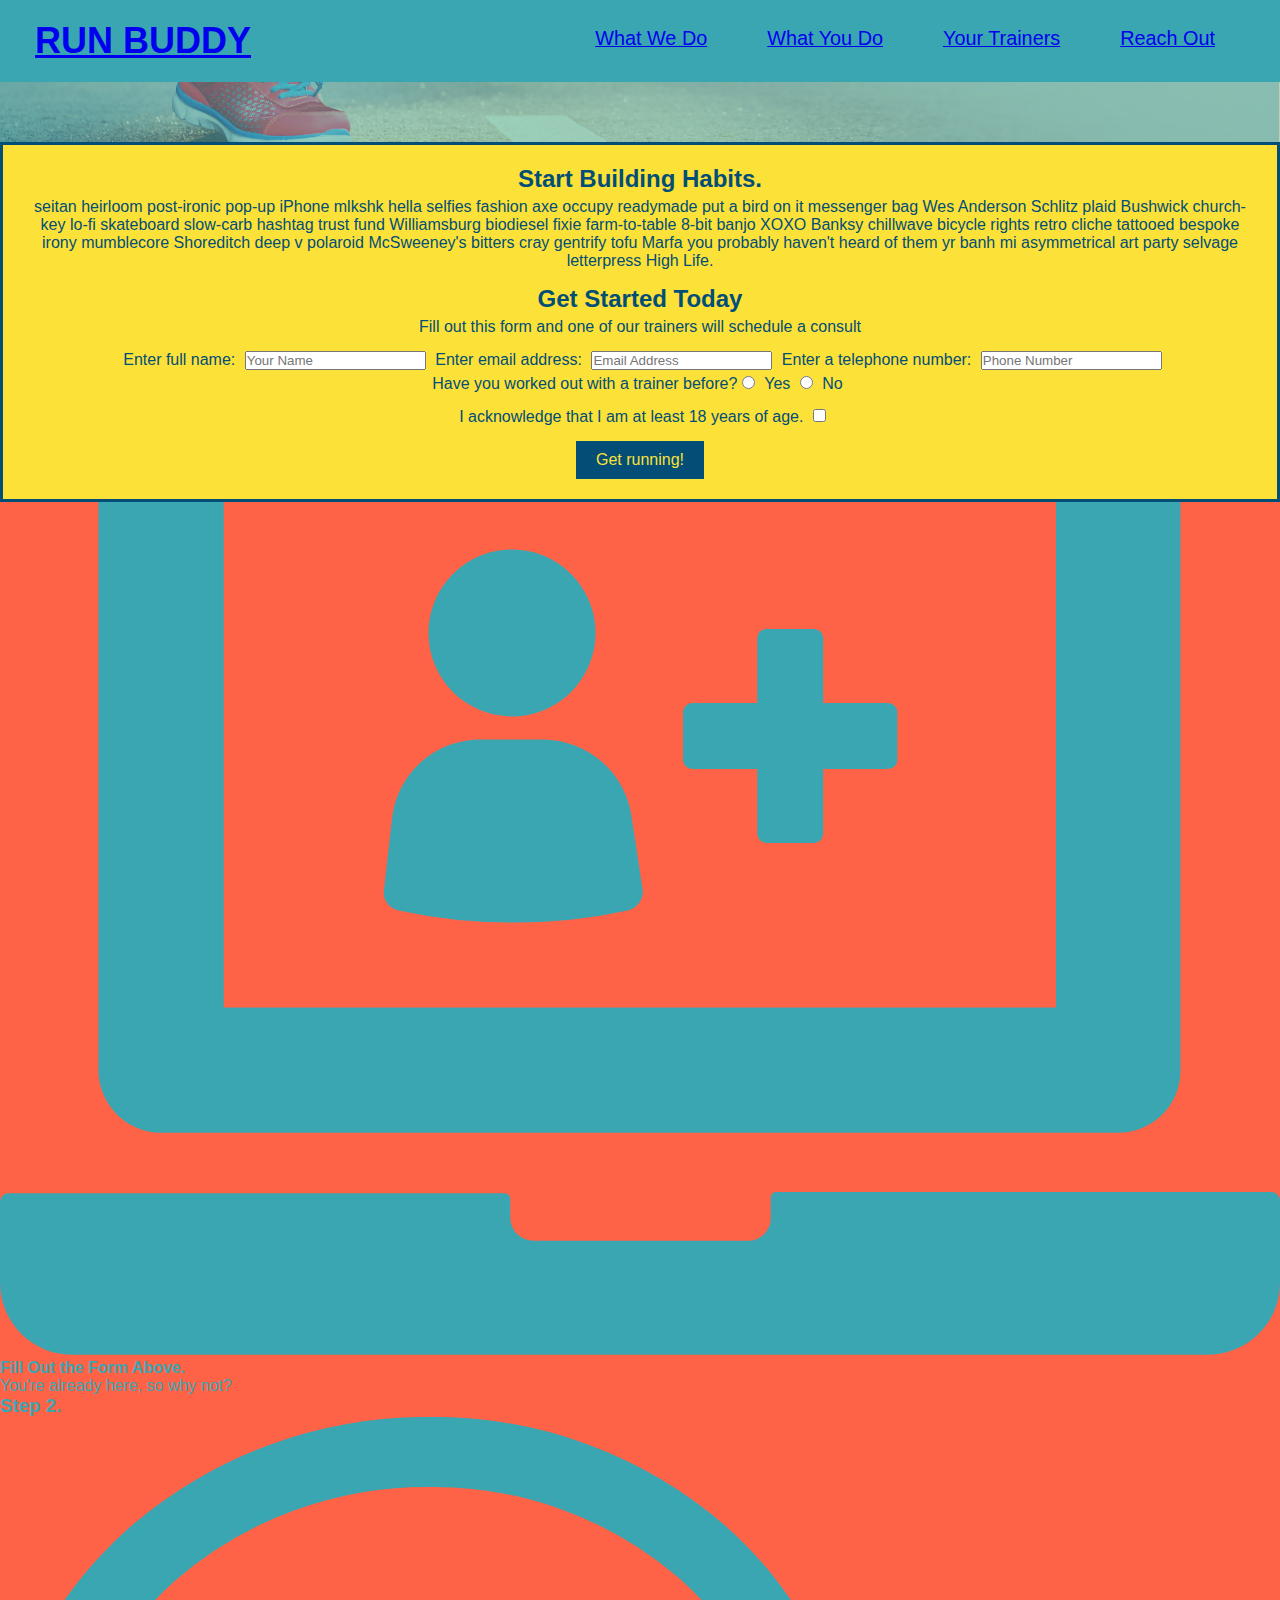
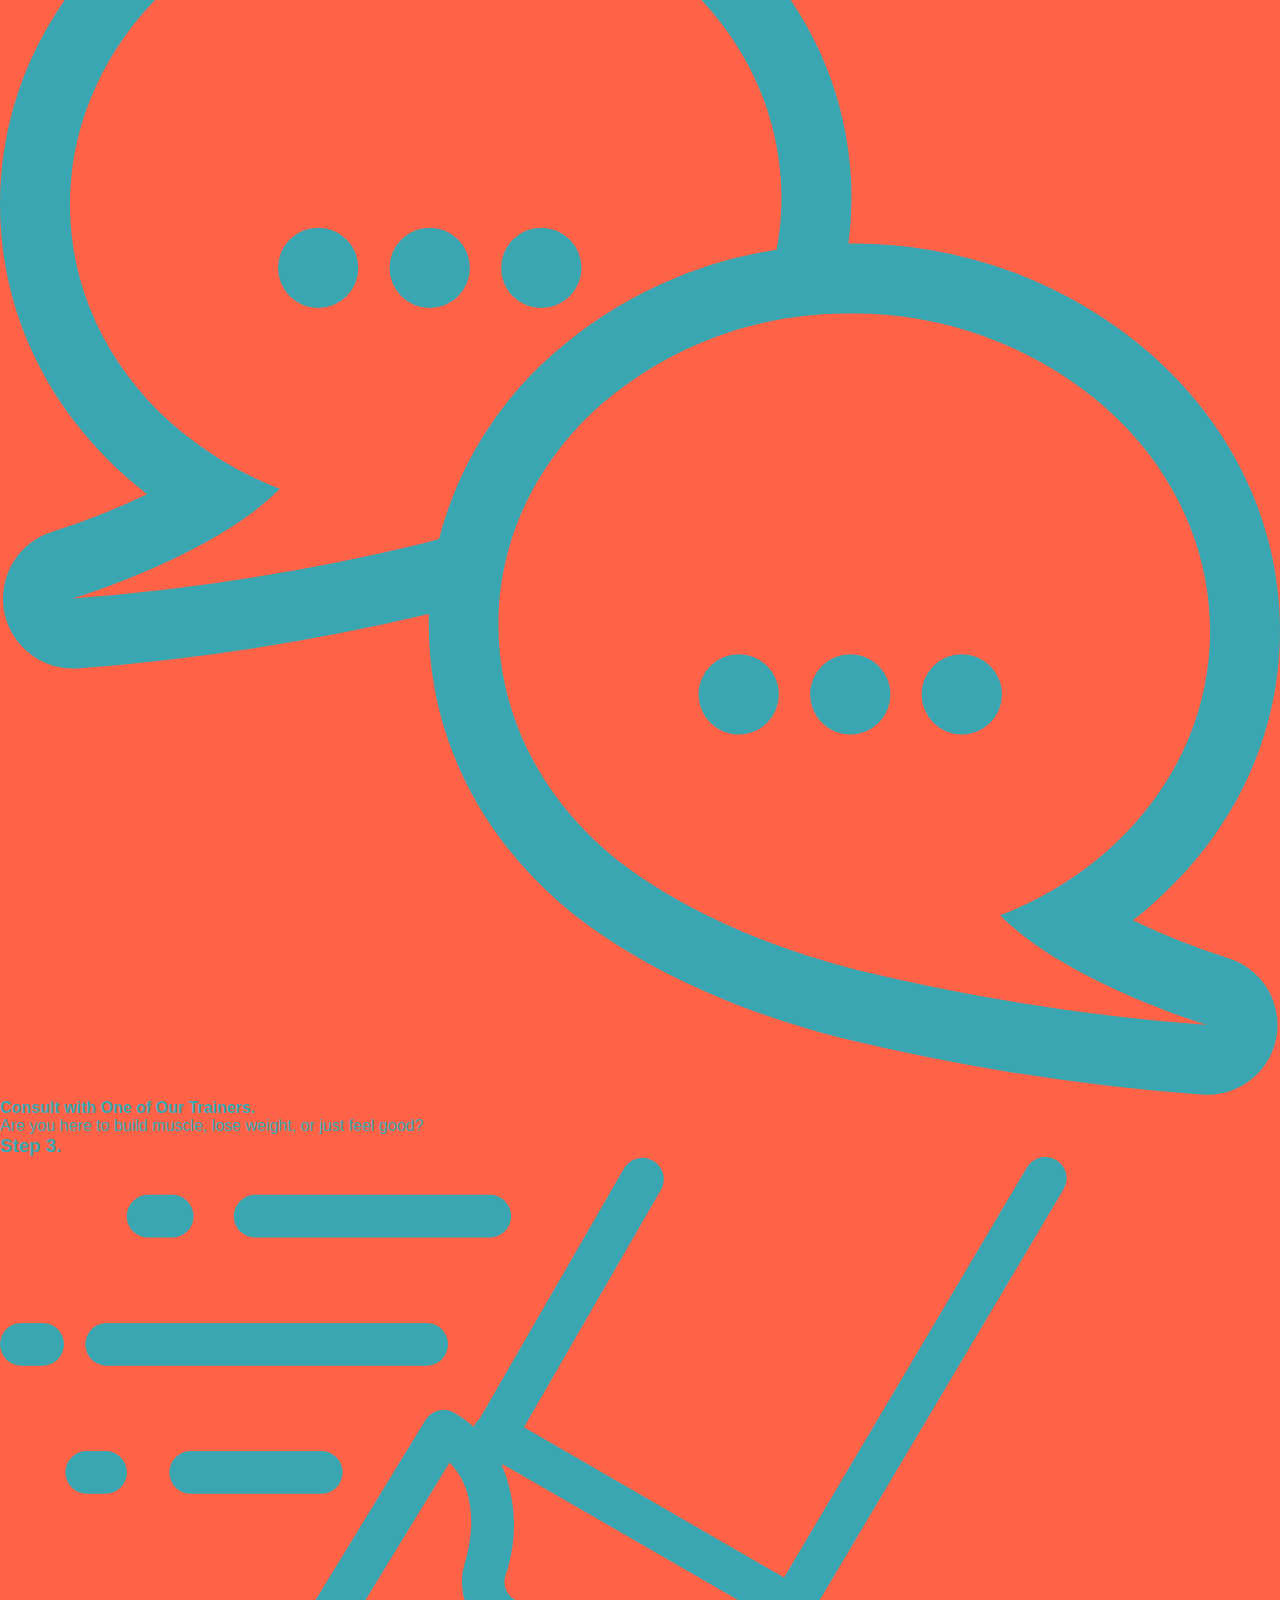
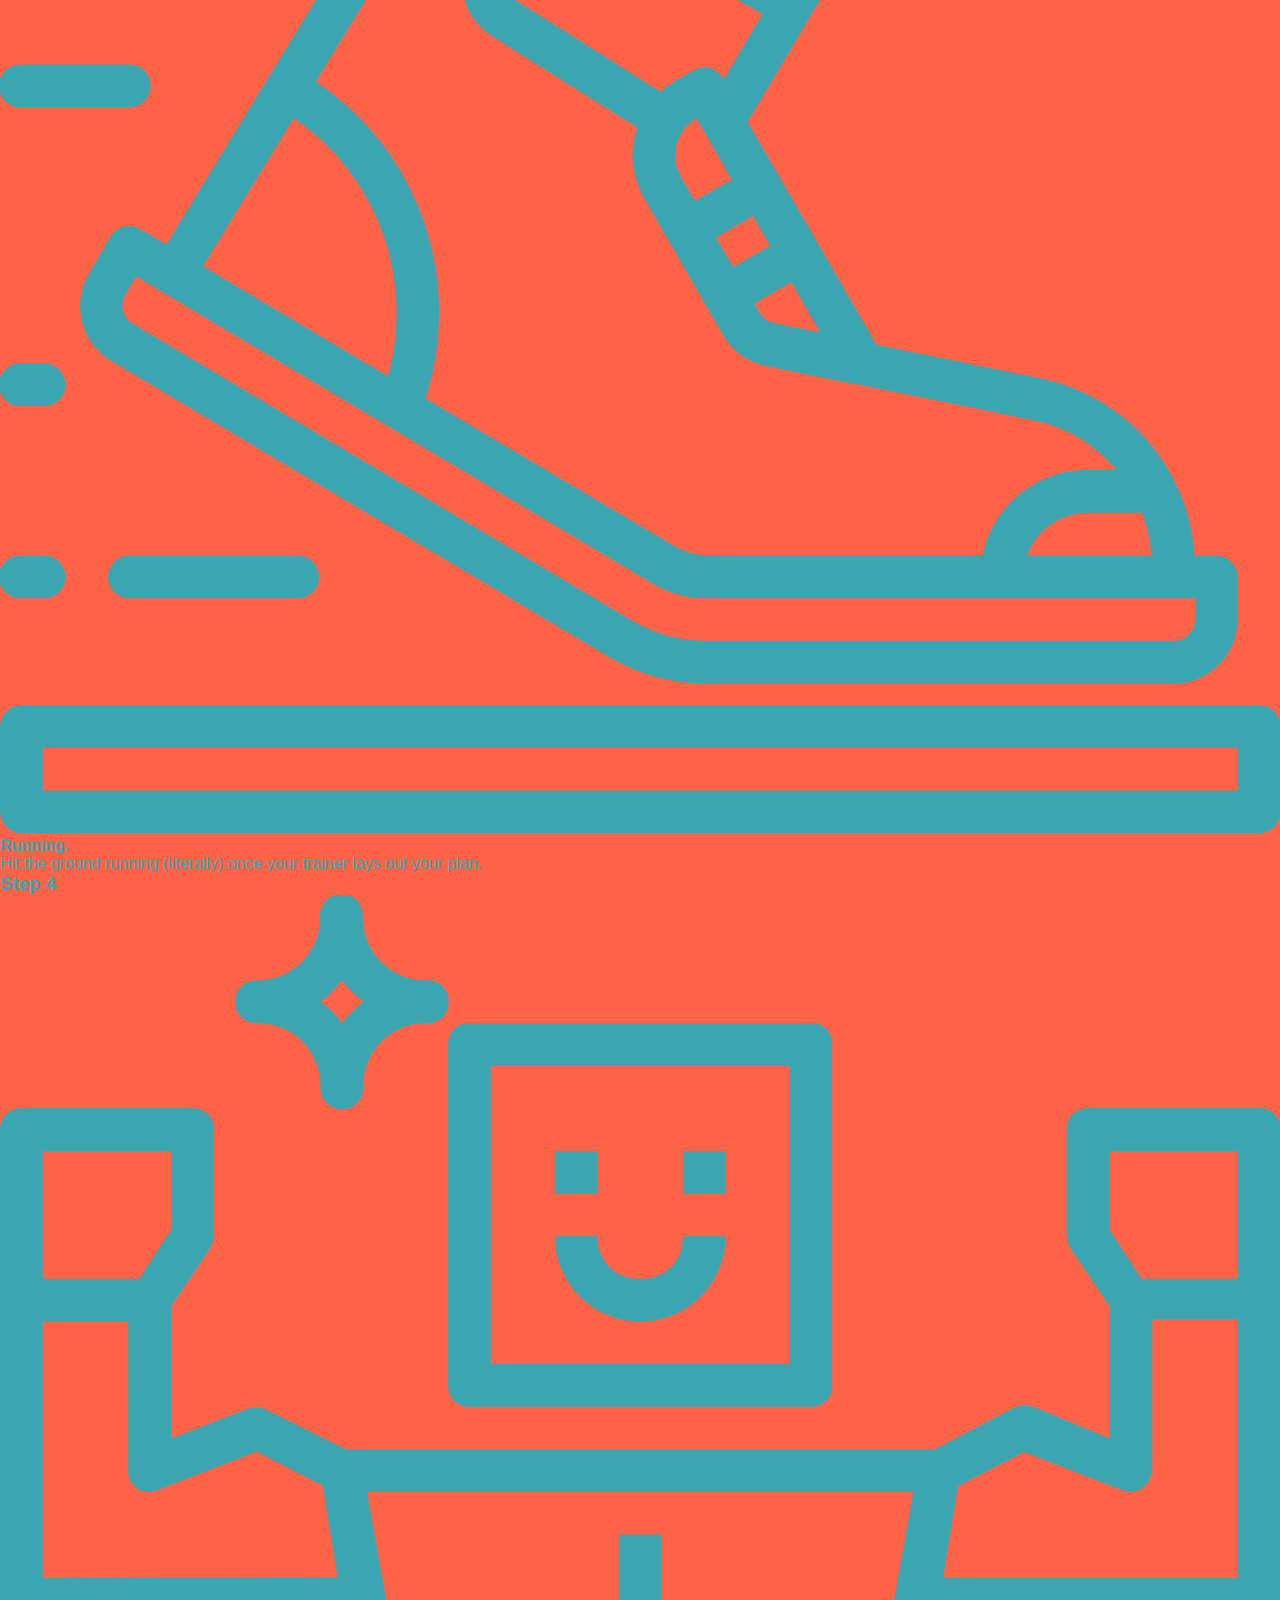
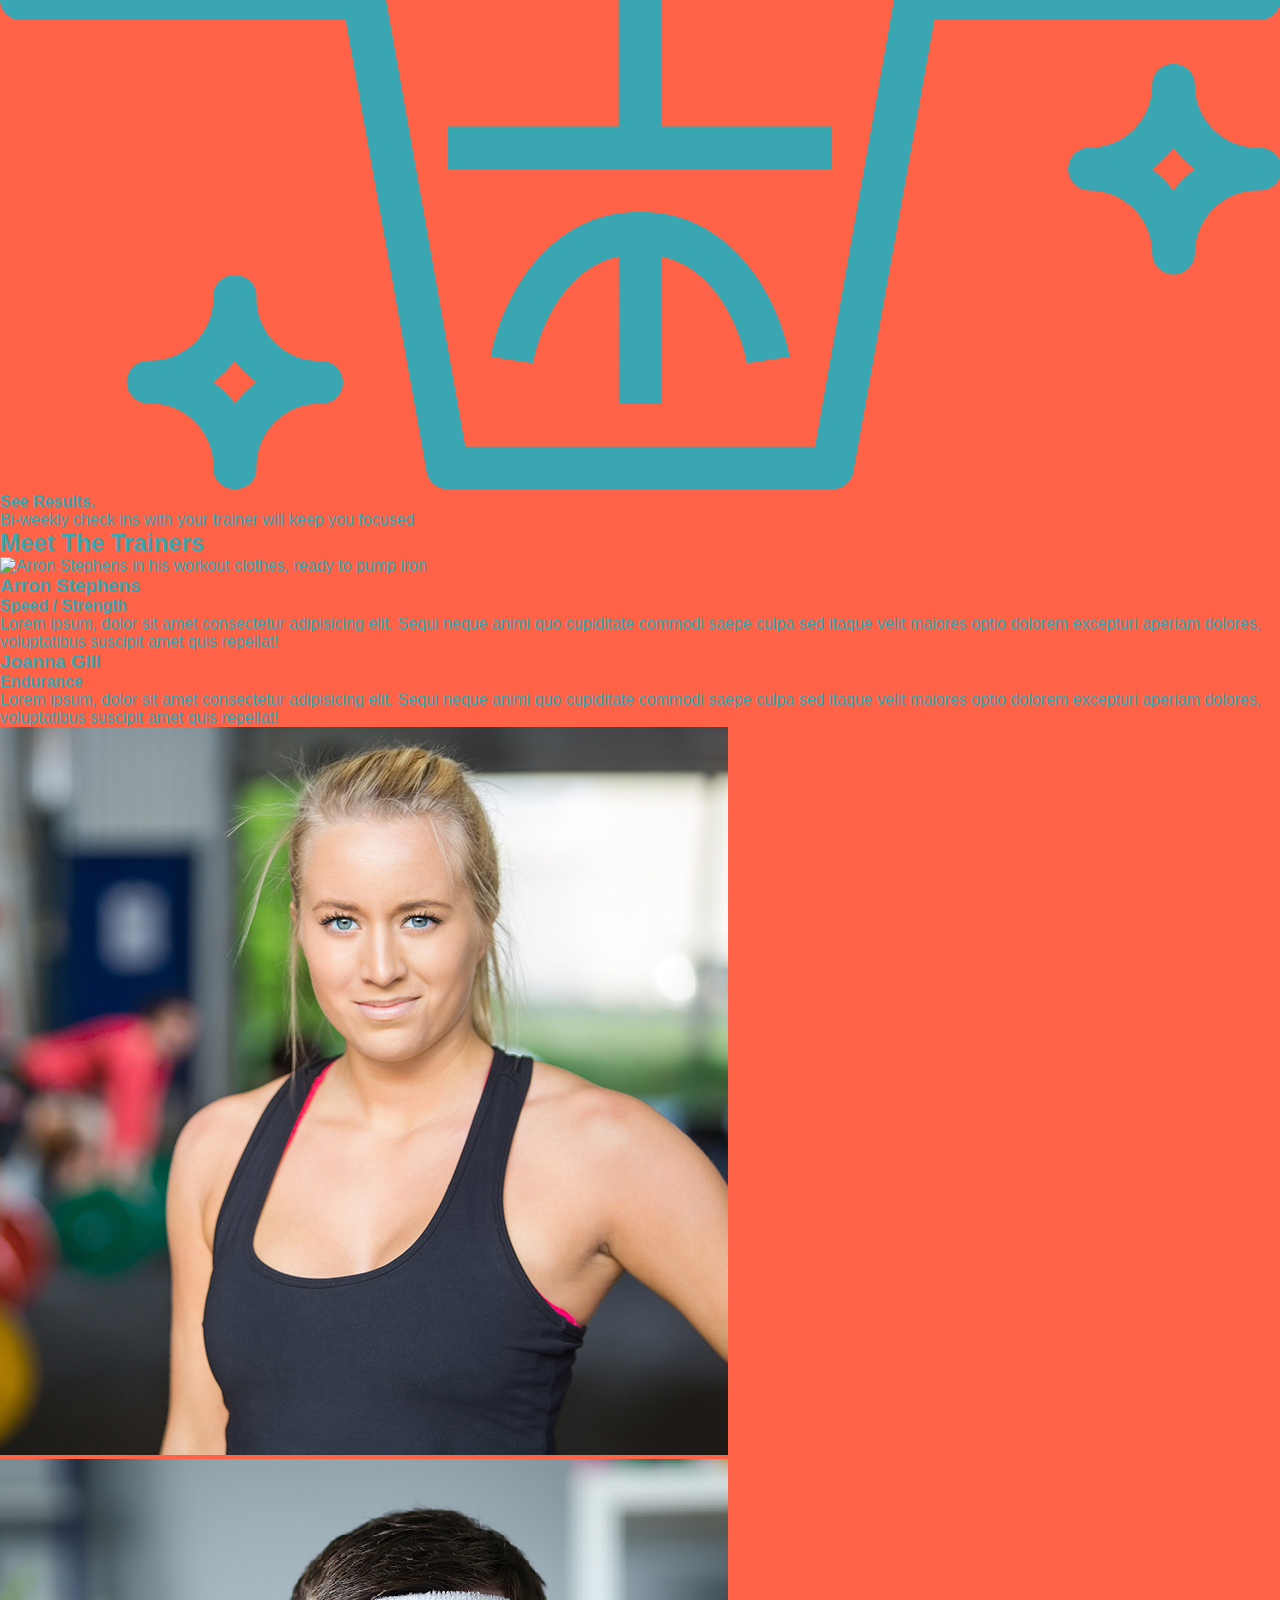
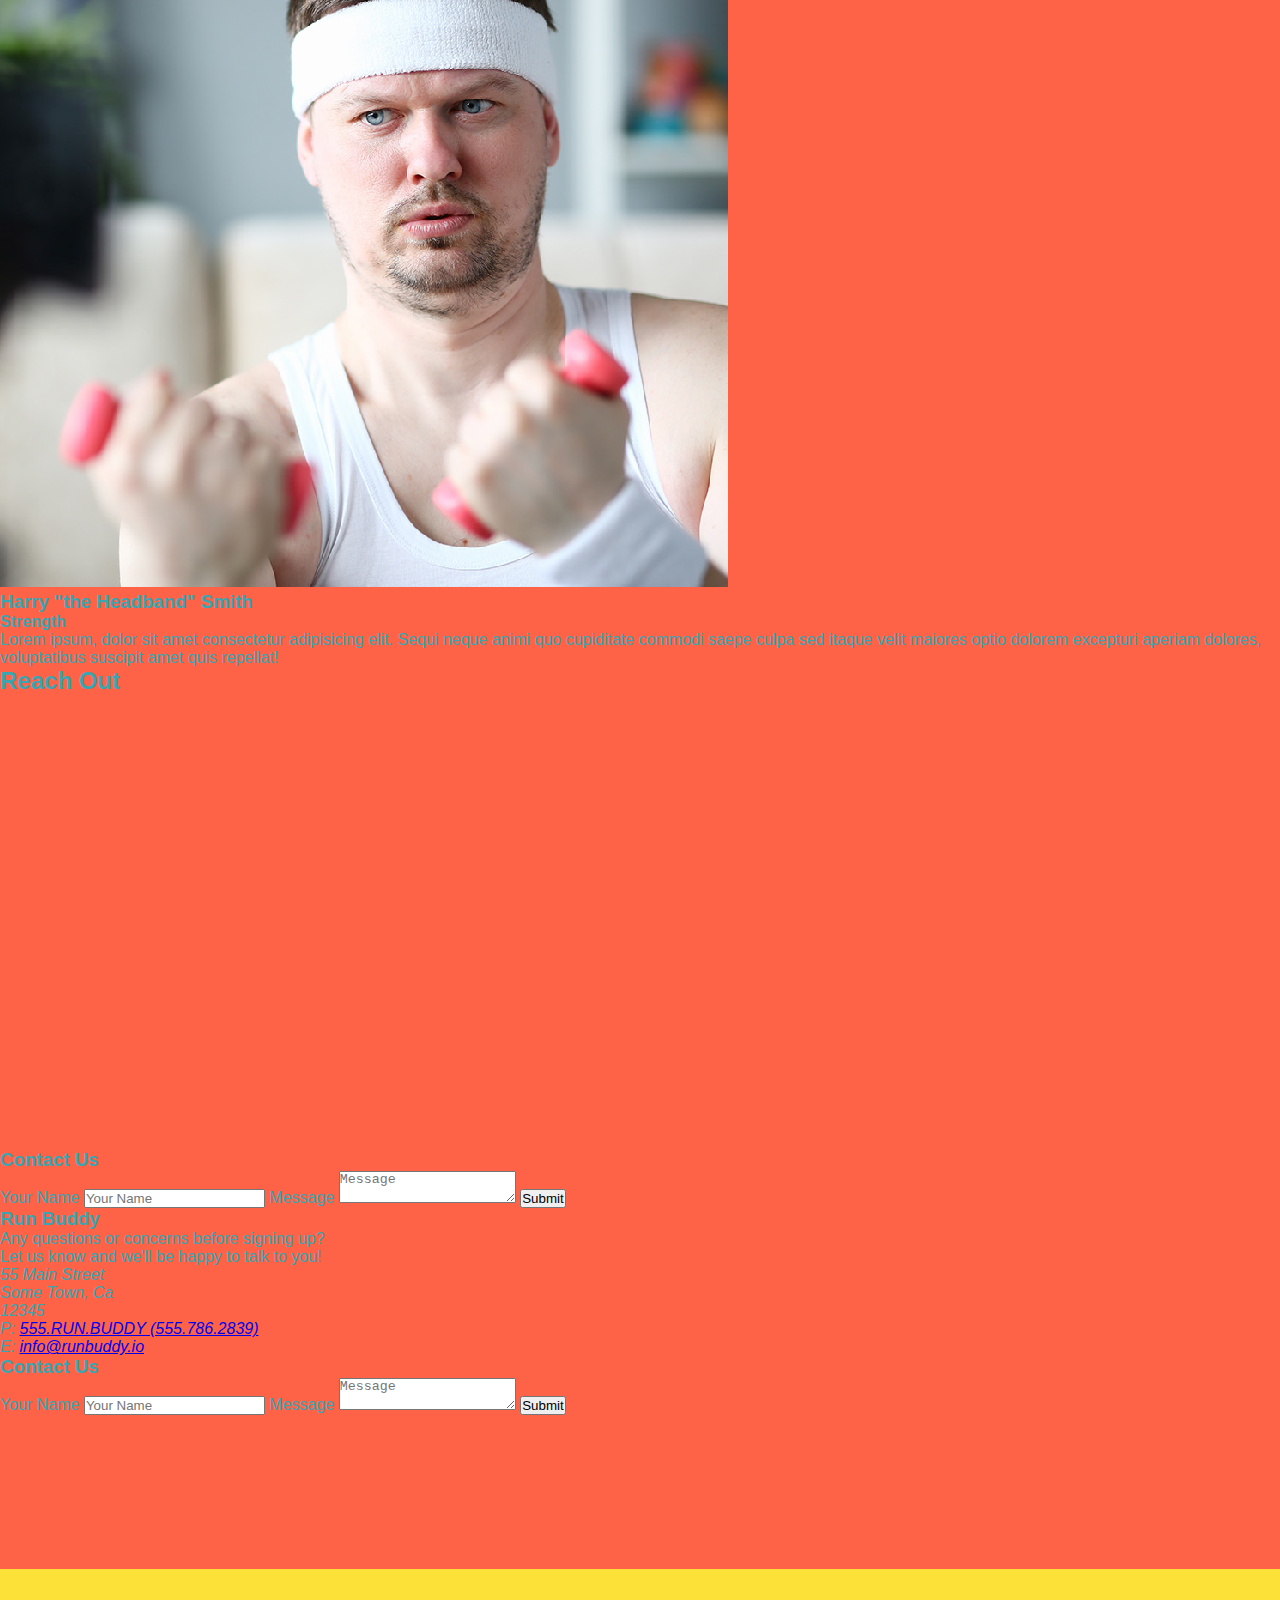
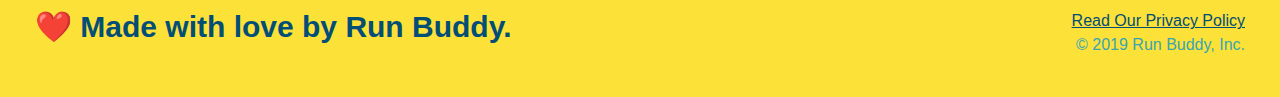
==== commit abd2ddcd: "commit on features" ====
--- a/index.html
+++ b/index.html
@@ -1,248 +1,269 @@
 <!DOCTYPE html>
 <html lang="en">
-  <head>
-    <meta charset="UTF-8" />
-    <meta name="viewport" content="width=device-width, initial-scale=1.0" />
-    <link rel="stylesheet" href="./assets/css/style.css">
-    <title>Run Buddy</title>
-  </head>
-  <body>
-    <!-- navigation tags - block level element -->
-    <header>
-      <h1>
-        <a href="/">RUN BUDDY</a>
-      </h1>
-      <nav>
-        <ul>
-          <li>
-            <a href="#what-we-do">What We Do</a>
-          </li>
-          <li>
-            <a href="#what-you-do">What You Do</a>
-          </li>
-          <li>
-            <a href="#your-trainers">Your Trainers</a>
-          </li>
-          <li>
-            <a href="#reach-out">Reach Out</a>
-          </li>
-        </ul>
-      </nav>
-    </header>
-    <!-- end navigation -->
-
-    <!-- hero/jumbotron -->
-    <section class="hero">
-      <div class="hero-cta">
-        <h2>Start Building Habits.</h2>
+
+<head>
+  <meta charset="UTF-8" />
+  <title>Run Buddy</title>
+  <link rel="stylesheet" href="./assets/css/style.css" />
+  <link rel="stylesheet" href="./assets/css/secondary-styles.css"/>
+</head>
+
+<body>
+  <!-- navigation -->
+  <header>
+    <h1>
+      <a href="/">
+        RUN BUDDY
+      </a>
+    </h1>
+    <nav>
+      <!-- Unordered list element -->
+      <ul>
+        <!-- List item element-->
+        <li>
+          <!-- Anchor element -->
+          <a href="#what-we-do">What We Do</a>
+        </li>
+        <li>
+          <a href="#what-you-do">What You Do</a>
+        </li>
+        <li>
+          <a href="#your-trainers">Your Trainers</a>
+        </li>
+        <li>
+          <a href="#reach-out">Reach Out</a>
+        </li>
+      </ul>
+    </nav>
+  </header>
+  <!--hero section-->
+<section class="hero">
+    <div class="hero-form">
+      <h2>Start Building Habits.</h2>
+      <p>
+        seitan heirloom post-ironic pop-up iPhone mlkshk hella selfies fashion axe occupy readymade put a bird on it messenger
+        bag Wes Anderson Schlitz plaid Bushwick church-key lo-fi skateboard slow-carb hashtag trust fund Williamsburg
+        biodiesel fixie farm-to-table 8-bit banjo XOXO Banksy chillwave bicycle rights retro cliche tattooed bespoke irony
+        mumblecore Shoreditch deep v polaroid McSweeney's bitters cray gentrify tofu Marfa you probably haven't heard of them
+        yr banh mi asymmetrical art party selvage letterpress High Life.
+      </p>
+        <h3>Get Started Today</h3>
+        <p>Fill out this form and one of our trainers will schedule a consult</p>
+        <form>
+        <label for="name">Enter full name:</label>
+        <input type="text" placeholder="Your Name" name="name" id="name" />
+        
+        <label for="email">Enter email address:</label>
+        <input type="text" placeholder="Email Address" name="email" id="email" />
+        
+        <label for="phone">Enter a telephone number:</label>
+        <input type="text" placeholder="Phone Number" name="phone" id="phone" />
         <p>
-          seitan heirloom post-ironic pop-up iPhone mlkshk hella selfies fashion axe occupy readymade put a bird on it
-          messenger bag Wes Anderson Schlitz plaid Bushwick church-key lo-fi skateboard slow-carb hashtag trust fund
-          Williamsburg biodiesel fixie farm-to-table 8-bit banjo XOXO Banksy chillwave bicycle rights retro cliche
-          tattooed bespoke irony mumblecore Shoreditch deep v polaroid McSweeney's bitters cray gentrify tofu Marfa you
-          probably haven't heard of them yr banh mi asymmetrical art party selvage letterpress High Life.
-        </p>
-      </div>
-
-      <div class="hero-form">
-        <h3>Get Started Today</h3>
-        <p>Fill out this form and one of our trainers will schedule a consult.</p>
-        <form>
-          <label for="name">Your Name</label>
-          <input type="text" placeholder="Your Name" id="name" name="name" class="form-input" />
-          <label for="email">Your Email</label>
-          <input type="email" placeholder="Email Address" id="email" name="email" class="form-input" />
-          <label for="phone">Phone Number</label>
-          <input type="tel" placeholder="Phone Number" name="phone" id="phone" class="form-input" />
-          <p>
-            Have you worked out with a trainer before? 
+            Have you worked out with a trainer before?
+            <span class="radio-wrapper">
             <input type="radio" name="trainer-confirm" id="trainer-yes" />
             <label for="trainer-yes">Yes</label>
-            <input type="radio" name="trainer-confirm" id="trainer-no"/>
+            </span>
+            <span class="radio-wrapper">
+            <input type="radio" name="trainer-confirm" id="trainer-no" />
             <label for="trainer-no">No</label>
-          </p>
-          <p>
+            </span>
+        </p>
+        <p>
+          <span class="checkbox-wrapper">
             <label for="checkbox">
-              I acknowledge that I am at least 18 years of age.
+                I acknowledge that I am at least 18 years of age.
             </label>
-            <input type="checkbox" name="checkpoint1" id="checkbox" />
-          </p>
-          <button type="submit">
+            <input type="checkbox" name="age-confirm" id="checkbox" />
+          </span>
+        </p>
+        <button type="submit">
             Get running!
-          </button>
-        </form>
-      </div>
-    </section>
-    <!-- end header -->
-
-    <!-- "what we do" start - <section> -->
-    <section id="what-we-do" class="intro">
-      <div class="flex-row">
-        <h2 class="section-title primary-border">
-          What We Do
-        </h2>
-      </div>
-      <div class="flex-row">
-        <p>
-          butcher selfies chambray shabby chic gentrify readymade yr Echo Park XOXO Tumblr normcore Banksy direct trade  Blue Bottle chillwave you probably haven't heard of them single-origin coffee Vice fanny pack fixie Odd Future Austin fingerstache pickled twee synth Wes Anderson Thundercats viral bitters flannel meggings narwhal Marfa Schlitz sustainable Intelligentsia umami deep v craft
-        </p>
-      </div>
-    </section>
-    <!-- end "what we do" -->
-
-    <!-- "what you do" start -->
-    <section id="what-you-do" class="steps">
-      <div class="flex-row">
-        <h2 class="section-title secondary-border">
-          What You Do
-        </h2> 
-      </div>
-      <div class="step">
-        <h3>Step 1.</h3>
-        <div class="step-info">
-          <div class="step-img">
-            <img src="./assets/images/step-1.svg" alt="" />
-          </div>
-          <div class="step-text">
-            <h4>Fill Out The Form Above</h4>
-            <p>You're already here, so why not?</p>
-          </div>
-        </div>
-      </div>
-      <div class="step">
+        </button>
+    </form>
+    </div>
+</section>
+
+
+  <!-- "what we do" section -->
+  <section id="what we do" class="intro">
+    <div class="flex-row">
+    <h2 class="section-title primary-border">What We Do</h2>
+    </div>
+    <div class="flex-row">
+    <p>
+        butcher selfies chambray shabby chic gentrify ready made yr Echo Park XOX
+    </p>
+  </section>
+  </div>
+
+  <!-- "what you do" section -->
+  <section id="what you do" class="steps">
+    <div class="flex-row"></div>
+    <h2 class="section-title secondary-border">What You Do</h2>
+    </div>
+    <div class="steo"> 
+    <h3>Step 1.</h3>
+    <div class="step_info">
+      <div class="step-img">
+        <img src="./assets/images/step-1.svg" alt=""/>
+      </div>
+    <div class="step-text">
+      <h4>Fill Out the Form Above.</h4>
+      <p>You're already here, so why not?</p>
+      </div>
+    </div>
+  </div>
+    
+    <div class="step">
         <h3>Step 2.</h3>
         <div class="step-info">
           <div class="step-img">
             <img src="./assets/images/step-2.svg" alt="" />
           </div>
           <div class="step-text">
-            <h4>Consult With One Of Our Trainers</h4>
-            <p>Are you here to build muscle, lose weight, or just feel good?</p>
-          </div>
-        </div>
-      </div>
-      <div class="step">
-        <h3>Step 3.</h3>
-        <div class="step-info">
+          <h4> Consult with One of Our Trainers.</h4>
+          <p>Are you here to build muscle, lose weight, or just feel good?</p>
+          </div>
+        </div>
+      </div>
+    
+    <div class="step">
+        <h3>Step 3.</h3> 
+        <div class="steo-info">
           <div class="step-img">
             <img src="./assets/images/step-3.svg" alt="" />
           </div>
           <div class="step-text">
-            <h4>Get Running</h4>
-            <p>Hit the ground running (literally) once your trainer lays out your plan.</p>
-          </div>
-        </div>
-      </div>
-      <div class="step">
-        <h3>Step 4.</h3>
-        <div class="step-info">
-          <div class="step-img">
-            <img src="./assets/images/step-4.svg" alt="" />
-          </div>
+                    <h4> Running.</h4>
+                    <p>Hit the ground running (literally) once your trainer lays out your plan.</p>
+          </div>
+        </div>
+    </div>
+    
+    <div class="step">
+      <h3>Step 4</h3>
+      <div class="step-info">
+        <div class="step-img">
+          <img src="./assets/images/step-4.svg" alt="" />
+        </div>
           <div class="step-text">
-            <h4>See Results</h4>
-            <p>Bi-weekly checkins with your trainer will keep you focused</p>
-          </div>
-        </div>
-      </div>
-    </section>
-    <!-- "what you do" end -->
-
-    <!-- "meet the trainers" start -->
-    <section id="your-trainers">
-      <div class="flex-row">
-        <h2 class="section-title primary-border">
-          Meet The Trainers
-        </h2>
-      </div>
-
-      <div class="trainers">
-        <article class="trainer">
-          <img src="./assets/images/trainer-1.jpg" alt="Arron Stephens in his workout clothes, ready to pump iron" />
-          <div class="trainer-bio">
-            <h3 class="trainer-name">Arron Stephens</h3>
-            <h4 class="trainer-role">Speed / Strength</h4>
-            <p>Lorem ipsum, dolor sit amet consectetur adipisicing elit. Sequi neque animi quo cupiditate commodi saepe culpa sed itaque velit maiores optio dolorem excepturi aperiam dolores, voluptatibus suscipit amet quis repellat!</p>
-          </div>
-        </article>
-
-        <article class="trainer">
-          <img src="./assets/images/trainer-2.jpg" alt="Joanna Gill cooling off after a work out" />
-          <div class="trainer-bio">
-            <h3 class="trainer-name">Joanna Gill</h3>
-            <h4 class="trainer-role">Endurance</h4>
-            <p>Lorem ipsum, dolor sit amet consectetur adipisicing elit. Sequi neque animi quo cupiditate commodi saepe culpa sed itaque velit maiores optio dolorem excepturi aperiam dolores, voluptatibus suscipit amet quis repellat!</p>
-            </div>
-          </article>
-
-        <article class="trainer">
-          <img src="./assets/images/trainer-3.jpg" alt="Harry Smith wearing a headband and lifting comically small pink weights" />
-          <div class="trainer-bio">
-            <h3 class="trainer-name">Harry "The Headband" Smith</h3>
-            <h4 class="trainer-role">Strength</h4>
-            <p>Lorem ipsum, dolor sit amet consectetur adipisicing elit. Sequi neque animi quo cupiditate commodi saepe culpa sed itaque velit maiores optio dolorem excepturi aperiam dolores, voluptatibus suscipit amet quis repellat!</p>
-          </div>
-        </article>
-      </div>
-    </section>
-    <!-- "meet the trainers" end -->
-
-    <!-- "reach out" start -->
-    <section id="reach-out" class="contact">
-      <div class="flex-row">
-        <h2 class="section-title secondary-border">
-          Reach Out
-        </h2>
-      </div>
-
-      <div class="contact-info">
-        <div>
-          <h3>Run Buddy</h3>
-          <p>
-            Any questions or concerns before signing up? 
-            <br/>
-            Let us know and we'll be happy to talk to you!
-          </p>
-
-          <address>
-            55 Main Street <br/>
-            Some Town, Ca <br/>
-            12345<br/>
-            P: 555.RUN.BUDZ (555.786.2839)<br/>
-            E: <a href="mailto:info@runbuddy.io">info@runbuddy.io</a>
-          </address>
-          
-        </div>
-
-        <div class="contact-form">
-          <h3>Contact Us</h3>
-          <form>
-            <label for="contact-name">Your Name</label>
-            <input type="text" id="contact-name" placeholder="Your Name" />
-        
-            <label for="contact-message">Message</label>
-            <textarea id="contact-message" placeholder="Message"></textarea>
-        
-            <button type="submit">Submit</button>
-          </form>
-        </div>
-        
-        <iframe
-          src="https://www.google.com/maps/embed?pb=!1m14!1m12!1m3!1d12182.30520634488!2d-74.0652613!3d40.2407219!2m3!1f0!2f0!3f0!3m2!1i1024!2i768!4f13.1!5e0!3m2!1sen!2sus!4v1561060983193!5m2!1sen!2sus"
-          frameborder="0" style="border:0" allowfullscreen>
-        </iframe>
-      </div>
-    </section>
-    <!-- "reach out" end -->
-
-    <!-- footer -->
-    <footer>
-      <h2>❤️ Made with love by Run Buddy.</h2>
+                <h4>See Results.</h4>
+                <p>Bi-weekly check ins with your trainer will keep you focused</p>
+          </div>
+        </div>
+      </div>
+  </section>
+
+  <!-- "meet the trainers" section -->
+  <section id="your-trainers" class="trainers">
+    <div class="flex-row">
+    <h2 class="section-title primary-border">Meet The Trainers</h2>
+    </div>
+    <article class="trainer">
+      <image src="./assets/image/trainer-1.jpg" alt="Arron Stephens in his workout clothes, ready to pump iron"/>
+      <div class="trainer-bio">
+        <h3 class="trainer-name">Arron Stephens</h3>
+        <h4 class="trainer-role">Speed / Strength</h4>
+        <p>
+          Lorem ipsum, dolor sit amet consectetur adipisicing elit. Sequi neque animi quo cupiditate commodi saepe culpa sed
+          itaque velit maiores optio dolorem excepturi aperiam dolores, voluptatibus suscipit amet quis repellat!
+        </p>
+      </div>
+    </article>
+    <!-- second trainer bio -->
+    <article class="trainer">
+      <div class="trainer-bio">
+        <h3 class="trainer-name">Joanna Gill</h3>
+        <h4 class="trainer-role">Endurance</h4>
+        <p>Lorem ipsum, dolor sit amet consectetur adipisicing elit. Sequi neque animi quo cupiditate commodi saepe culpa sed
+          itaque velit maiores optio dolorem excepturi aperiam dolores, voluptatibus suscipit amet quis repellat!</p>
+      </div>
+      <img src="./assets/images/trainer-2.jpg" alt="Joanna Gill cooling off after a workout" />
+    </article>
+    <!-- third trainer bio -->
+    <article class="trainer">
+      <img src="./assets/images/trainer-3.jpg"
+        alt="Harry Smith wearing a headband and lifting comically small pink weights" />
+      <div class="trainer-bio">
+        <h3 class="trainer-name">Harry "the Headband" Smith</h3>
+        <h4 class="trainer-role">Strength</h4>
+        <p>Lorem ipsum, dolor sit amet consectetur adipisicing elit. Sequi neque animi quo cupiditate commodi saepe culpa sed
+          itaque velit maiores optio dolorem excepturi aperiam dolores, voluptatibus suscipit amet quis repellat!</p>
+      </div>
+    </article>
+  </section>
+
+  <!-- "reach out" section -->
+  <section id="reach-out" class="contact">
+    <div class="flex-row">
+    <h2 class="section-title secondary-border">Reach Out</h2>
+    </div>
+    <div class="contact-info">
+      <iframe src="https://www.google.com/maps/embed?pb=!1m18!1m12!1m3!1d3147.1079747227936!2d-120.42364418397035!3d37.92790791110593!2m3!1f0!2f0!3f0!3m2!1i1024!2i768!4f13.1!3m3!1m2!1s0x8090c49129b6ac57%3A0xb56c7eb95a2cd8bd!2sMain%20St%2C%20California%2095327!5e0!3m2!1sen!2sus!4v1616426329495!5m2!1sen!2sus" 
+  width="600" 
+  height="450" 
+  style="border:0;" 
+  allowfullscreen="" 
+  loading="lazy">
+  </iframe>
+  <div class="contact-form">
+    <h3>Contact Us</h3>
+    <form>
+      <label for="contact-name">Your Name</label>
+    <input type="text" id="contact-name" placeholder="Your Name" />
+    
+    <label for="contact-message">Message</label>
+    <textarea id="contact-message" placeholder="Message"></textarea>
+    
+    <button type="submit">Submit</button>
+    </form>
+  </div>
+    </div>
+    <div class="contact-info">
       <div>
-        <a href="./privacy-policy.html">Read Our Privacy Policy</a><br/>
-        &copy; 2019 Run Buddy, Inc.
-      </div>
-    </footer>
-    <!-- footer end -->
-  </body>
-</html>
+      <h3>Run Buddy</h3>
+      <p>
+        Any questions or concerns before signing up?
+        <br />
+        Let us know and we'll be happy to talk to you!
+      </p>
+      <address>
+        55 Main Street <br />
+        Some Town, Ca <br />
+        12345<br />
+        P: <a href="tel:555.786.2839">555.RUN.BUDDY (555.786.2839)</a><br />
+        E: <a href="mailto:info@runbuddy.io">info@runbuddy.io</a>
+      </address>
+    </div>
+    <div class="contact-form">
+      <h3>Contact Us</h3>
+      <form>
+        <label for="contact-name">Your Name</label>
+        <input type="text" id="contact-name" placeholder="Your Name" />
+    
+        <label for="contact-message">Message</label>
+        <textarea id="contact-message" placeholder="Message"></textarea>
+    
+        <button type="submit">Submit</button>
+      </form>
+    </div>
+    
+    <iframe
+      src="https://www.google.com/maps/embed?pb=!1m14!1m12!1m3!1d12182.30520634488!2d-74.0652613!3d40.2407219!2m3!1f0!2f0!3f0!3m2!1i1024!2i768!4f13.1!5e0!3m2!1sen!2sus!4v1561060983193!5m2!1sen!2sus"
+      frameborder="0" style="border:0" allowfullscreen></iframe>
+    
+    </div>
+  </section>
+
+  <!-- footer -->
+  <footer>
+    <h2>❤️ Made with love by Run Buddy.</h2>
+    <div>
+      <a href="#">Read Our Privacy Policy</a><br />
+      &copy; 2019 Run Buddy, Inc.
+    </div>
+  </footer>
+</body>
+
+</html>--- a/assets/css/secondary-styles.css
+++ b/assets/css/secondary-styles.css
@@ -0,0 +1,42 @@
+.hero {
+  background-position: bottom;
+  height: auto;
+  text-align: center;
+  margin-bottom: 40px;
+}
+
+.page-title {
+  color: #fce138;
+  display: inline-block;
+  border-bottom: 4px solid #fce138;
+  padding: 0 80px 15px 80px;
+  font-weight: normal;
+  font-size: 42px;
+  font-style: italic;
+}
+
+.secondary-content {
+  width: 80%;
+  margin: 0 auto;
+  color: #024e76;
+}
+
+.secondary-content h3 {
+  font-size: 25px;
+  margin: 20px 0;
+}
+
+.secondary-content p {
+  font-size: 16px;
+  line-height: 1.5;
+  margin: 20px 0;
+}
+
+.secondary-content ul {
+  margin: 15px 20px;
+}
+
+.secondary-content li {
+  color: #39a6b2;
+  margin: 10px 0;
+}
